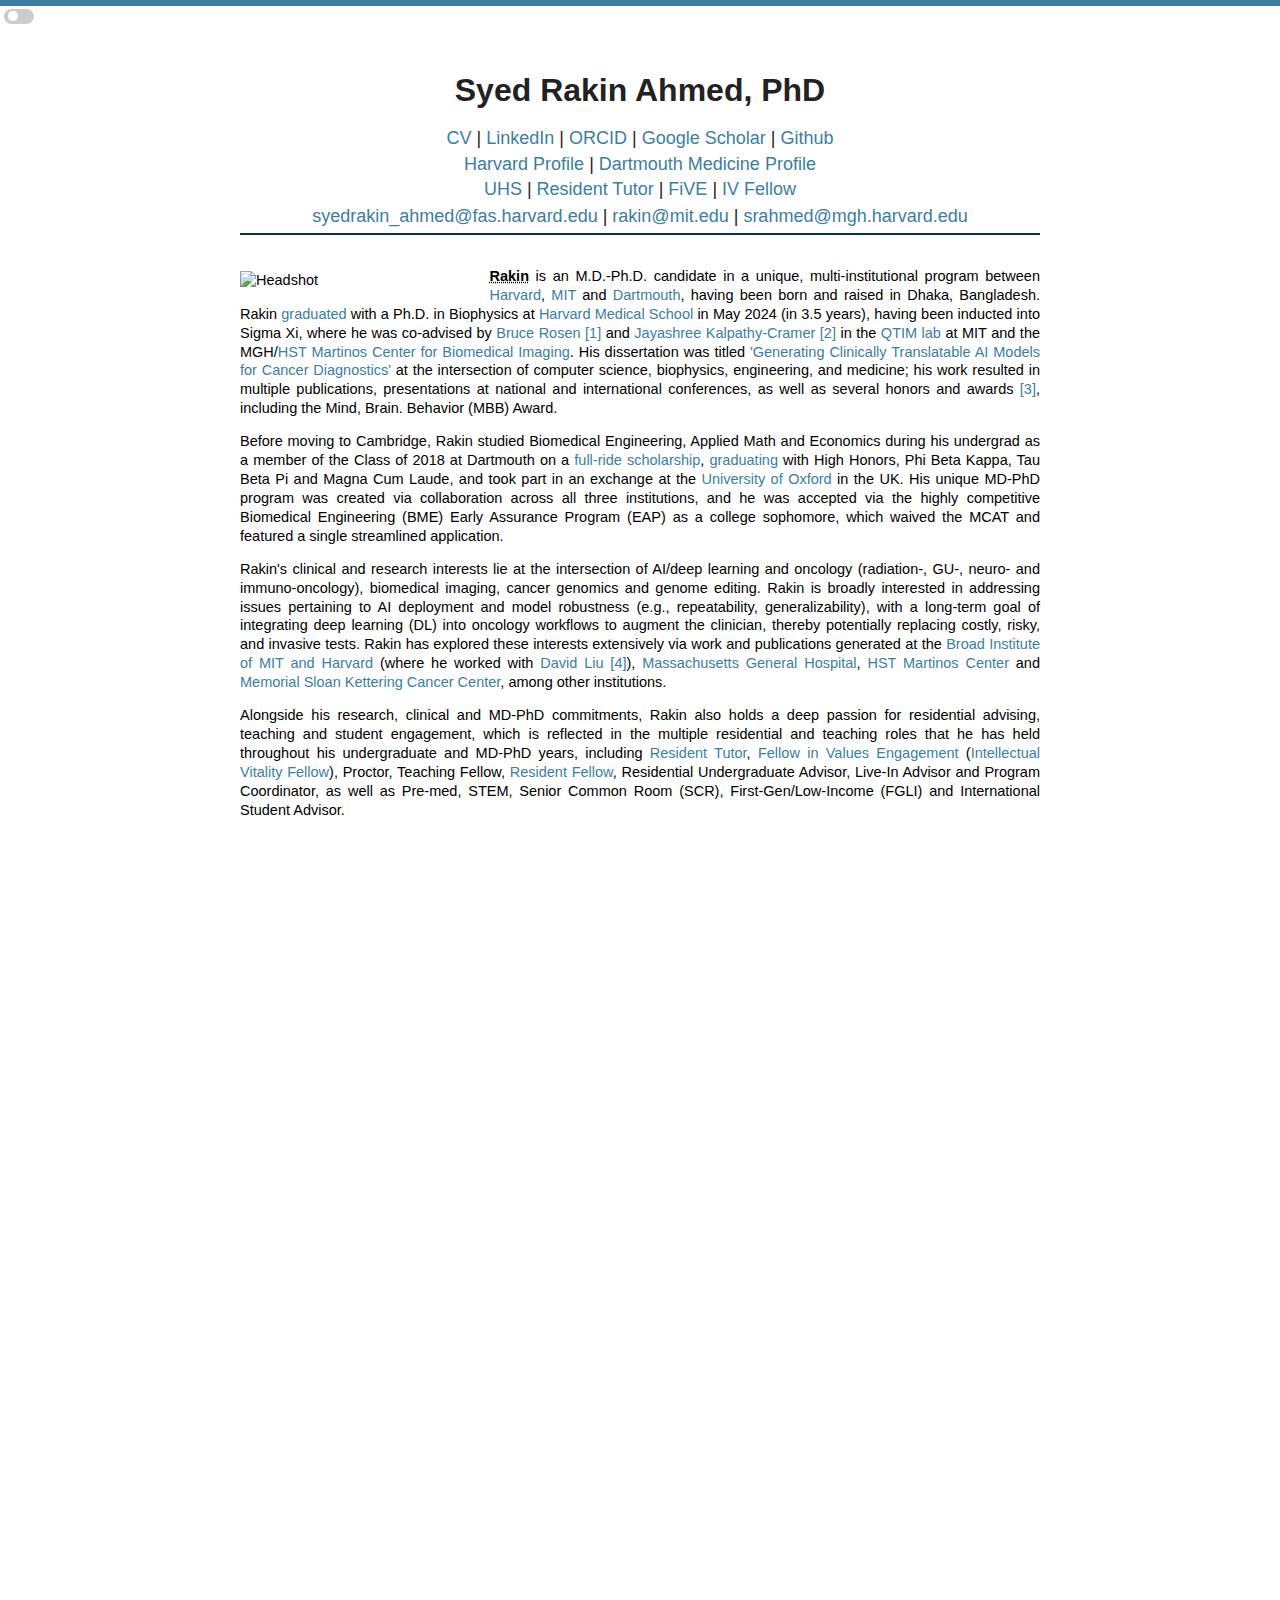
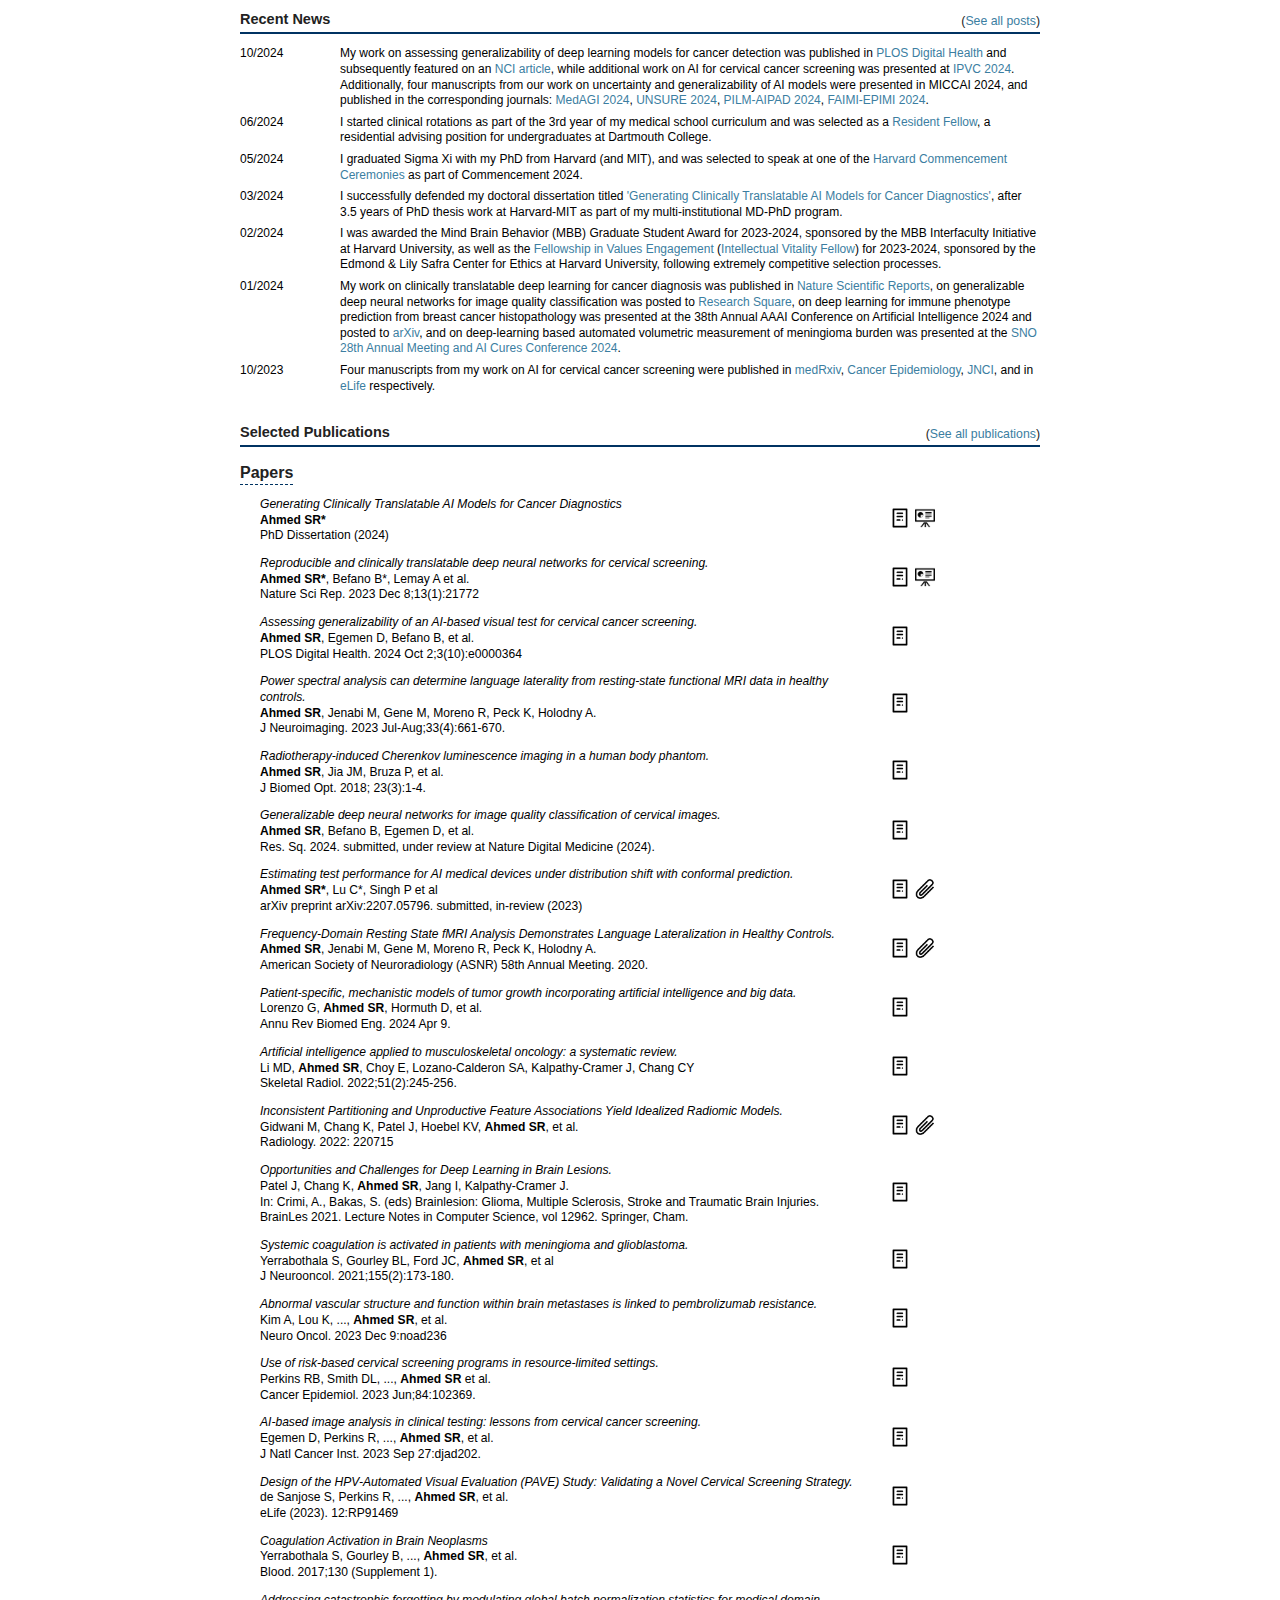
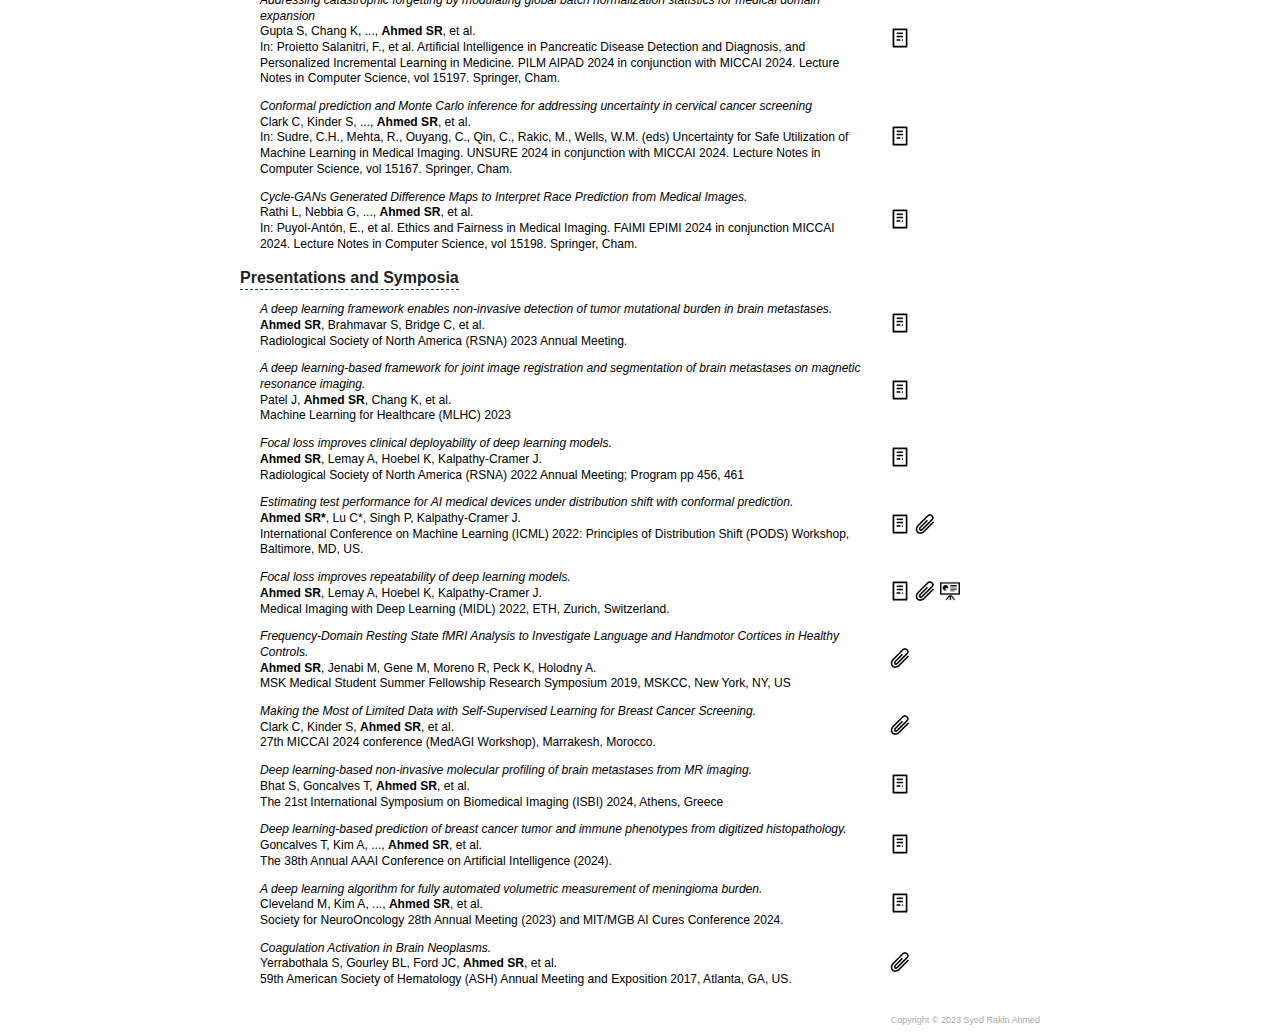
==== docs/index.html @ 21715278 "01-23-2025 update" ====
<!DOCTYPE html>
<html lang="en">
<head>
    <title>Syed Rakin Ahmed</title>
    <meta charset="UTF-8">
    <meta name="description" content="Syed Rakin Ahmed's academic website. Topics of interest include AI robustness, AI clinical translation, AI in oncology, Cancer Genomics and Radiogenomics, Genome Editing, Biomedical Imaging.">
    <meta name="author" content="Syed Rakin Ahmed">
    <meta name="viewport" content="width=device-width, initial-scale=1.0">
    <link rel="stylesheet" type="text/css" href="reset.css">
    <link rel="stylesheet" type="text/css" href="main.css">
    <link rel="stylesheet" type="text/css" href="light.css" id="theme-link">
    <link rel="shortcut icon" type="image/png" href="./images/favicon.png" />
    <script src="scroller.js"></script> 
    <script data-goatcounter="https://rknahmed0.goatcounter.com/count" async src="//gc.zgo.at/count.js"></script>
</head>

<body>
<header><div id="scroller"></div>
<label class="switch-mode">
    <input type="checkbox" id="mode">
    <span class="slider round"></span>
</label>
<script src="mode.js"></script>
</header>
<div class="content">
<div class="profile">
<div class="title">
<h1>Syed Rakin Ahmed, PhD</h1>
</div>
<div class="subtitle">
<h2>
<a href="https://drive.google.com/drive/folders/1w9nu-759kg7Z36_Tt8MhS7Q-BvcbK8E4?usp=sharing">CV</a> | <a href="https://www.linkedin.com/in/syed-rakin-ahmed/">LinkedIn</a> | <a href="https://orcid.org/0000-0002-1615-8633">ORCID</a> | <a href="https://scholar.google.com/citations?user=TFJXuZ4AAAAJ&hl=en&oi=ao">Google Scholar</a> | <a href="https://github.com/rknahmed0/">Github</a>
<p>
<a href="https://biophysics.fas.harvard.edu/people/syed-rakin-ahmed">Harvard Profile</a> | <a href="https://dartmed.dartmouth.edu/spring20/html/profiles_student_spotlight_ahmed/">Dartmouth Medicine Profile</a>
</p>
</p>
<a href="https://geiselmed.dartmouth.edu/uhs/about/scholars/#2022">UHS</a> | <a href="https://web.archive.org/web/20230330213653/https:/cabot.harvard.edu/people/syed-rakin-ahmed">Resident Tutor</a> | <a href="https://web.archive.org/web/20240506132322/https:/ethics.harvard.edu/people/syed-rakin-ahmed">FiVE</a> | <a href="https://web.archive.org/web/20240506134736/https:/intellectualvitality.college.harvard.edu/directory/syed-rakin-ahmed/">IV Fellow</a>
</p>
<p>
<a href="mailto:syedrakin_ahmed@fas.harvard.edu">syedrakin_ahmed@fas.harvard.edu</a> | <a href="mailto:rakin@mit.edu">rakin@mit.edu</a> | <a href="mailto:srahmed@mgh.harvard.edu">srahmed@mgh.harvard.edu</a>
</p>
<div class="hbar"></div>
</h2>
</div>
<img class="headshot" src="images/ahmed.jpg" alt="Headshot"/>
<p><abbr title="preferred name"><b>Rakin</b></abbr> is an M.D.-Ph.D. candidate in a unique, multi-institutional program between <a href="https://biophysics.fas.harvard.edu/people/syed-rakin-ahmed">Harvard</a>, <a href="mailto:rakin@mit.edu">MIT</a> and <a href="https://dartmed.dartmouth.edu/spring20/html/profiles_student_spotlight_ahmed/">Dartmouth</a>, having been born and raised in Dhaka, Bangladesh. Rakin <a href="https://photos.app.goo.gl/CJn4YuUP62z79kc9A">graduated</a> with a Ph.D. in Biophysics at <a href="https://hms.harvard.edu/">Harvard Medical School</a> in May 2024 (in 3.5 years), having been inducted into Sigma Xi, where he was co-advised by <a href="https://www.nmr.mgh.harvard.edu/user/5052">Bruce Rosen</a> <a href="https://scholar.google.com/citations?user=Phzsc18AAAAJ&hl=en">[1]</a> and <a href="https://www.martinos.org/investigator/jayashree-kalpathy-cramer/">Jayashree Kalpathy-Cramer</a> <a href="https://scholar.google.com/citations?user=8JTcfFMAAAAJ">[2]</a> in the <a href="https://qtim-lab.github.io/">QTIM lab</a> at MIT and the MGH/<a href="https://www.martinos.org/">HST Martinos Center for Biomedical Imaging</a>. His dissertation was titled <a href="https://dash.harvard.edu/handle/1/37378697">'Generating Clinically Translatable AI Models for Cancer Diagnostics'</a> at the intersection of computer science, biophysics, engineering, and medicine; his work resulted in multiple publications, presentations at national and international conferences, as well as several honors and awards <a href="https://rknahmed0.github.io/news.html">[3]</a>, including the Mind, Brain. Behavior (MBB) Award.</p><p>Before moving to Cambridge, Rakin studied Biomedical Engineering, Applied Math and Economics during his undergrad as a member of the Class of 2018 at Dartmouth on a <a href="https://home.dartmouth.edu/news/2022/01/dartmouth-adopts-need-blind-international-admissions">full-ride</a> <a href="https://youtu.be/VLV_LlrPOuI?t=290">scholarship</a>, <a href="https://youtu.be/3VV-LYKeQTQ?t=1387">graduating</a> with High Honors, Phi Beta Kappa, Tau Beta Pi and Magna Cum Laude, and took part in an exchange at the <a href="https://www.ox.ac.uk/">University of Oxford</a> in the UK. His unique MD-PhD program was created via collaboration across all three institutions, and he was accepted via the highly competitive Biomedical Engineering (BME) Early Assurance Program (EAP) as a college sophomore, which waived the MCAT and featured a single streamlined application.</p><p>Rakin's clinical and research interests lie at the intersection of AI/deep learning and oncology (radiation-, GU-, neuro- and immuno-oncology), biomedical imaging, cancer genomics and genome editing. Rakin is broadly interested in addressing issues pertaining to AI deployment and model robustness (e.g., repeatability, generalizability), with a long-term goal of integrating deep learning (DL) into oncology workflows to augment the clinician, thereby potentially replacing costly, risky, and invasive tests. Rakin has explored these interests extensively via work and publications generated at the <a href="https://www.broadinstitute.org/">Broad Institute of MIT and Harvard</a> (where he worked with <a href="https://www.liugroup.us/">David Liu</a> <a href="https://scholar.google.com/citations?user=nxb5xhMAAAAJ">[4]</a>), <a href="mailto:srahmed@mgh.harvard.edu">Massachusetts General Hospital</a>, <a href="https://www.martinos.org/">HST Martinos Center</a> and <a href="https://www.mskcc.org/">Memorial Sloan Kettering Cancer Center</a>, among other institutions.</p><p>Alongside his research, clinical and MD-PhD commitments, Rakin also holds a deep passion for residential advising, teaching and student engagement, which is reflected in the multiple residential and teaching roles that he has held throughout his undergraduate and MD-PhD years, including <a href="https://web.archive.org/web/20230330213653/https:/cabot.harvard.edu/people/syed-rakin-ahmed">Resident Tutor</a>, <a href="https://web.archive.org/web/20240506132322/https:/ethics.harvard.edu/people/syed-rakin-ahmed">Fellow in Values Engagement</a> (<a href="https://web.archive.org/web/20240506134736/https:/intellectualvitality.college.harvard.edu/directory/syed-rakin-ahmed/">Intellectual Vitality Fellow</a>), Proctor, Teaching Fellow, <a href="https://schoolhouse.dartmouth.edu/about">Resident Fellow</a>, Residential Undergraduate Advisor, Live-In Advisor and Program Coordinator, as well as Pre-med, STEM, Senior Common Room (SCR), First-Gen/Low-Income (FGLI) and International Student Advisor.</p><p>
<div class="videos">
<div class="video-row">
<div class="video"><iframe width="385" height="217" src="https://drive.google.com/file/d/1gUfnXREFha1onxQCOCd728FaRAqFklJY/preview" frameborder="0" allow="accelerometer; autoplay; encrypted-media; gyroscope; picture-in-picture" allowfullscreen></iframe></div>
<div class="video"><iframe width="385" height="217" src="https://drive.google.com/file/d/10HesprAQXGE-RgoiKGv3XppBXMJvxxn-/preview" frameborder="0" allow="accelerometer; autoplay; encrypted-media; gyroscope; picture-in-picture" allowfullscreen></iframe></div>
</div>
<div class="video-row">
<div class="video"><iframe width="385" height="217" src="https://drive.google.com/file/d/1qTySGLPS4J4h2cvjOJy-jbPa8D6xB6_Y/preview" frameborder="0" allow="accelerometer; autoplay; encrypted-media; gyroscope; picture-in-picture" allowfullscreen></iframe></div>
<div class="video"><iframe width="385" height="217" src="https://drive.google.com/file/d/1QBbY3yzuSKG9M6TwtodA5uXLCD2Vnruv/preview" frameborder="0" allow="accelerometer; autoplay; encrypted-media; gyroscope; picture-in-picture" allowfullscreen></iframe></div>
</div>
<div class="video-row">
<div class="video"><iframe width="385" height="217" src="https://drive.google.com/file/d/19PNrYMhCeQT3mbfoANbIlhCM4gKwokwZ/preview" frameborder="0" allow="accelerometer; autoplay; encrypted-media; gyroscope; picture-in-picture" allowfullscreen></iframe></div>
<div class="video"><iframe width="385" height="217" src="https://www.youtube.com/embed/VLV_LlrPOuI?start=290&end=515" frameborder="0" allow="accelerometer; autoplay; encrypted-media; gyroscope; picture-in-picture" allowfullscreen></iframe></div>
</div>
</div>
</p>
</div>
<div class="section">
<h1>Recent News <small style="font-weight: 300; float: right; padding-top: 0.23em">(<a href="./news.html">See all posts</a>)</small></h1>
<div class="hbar"></div>
<div id="news">
<div class="news-item">
<div class="news-left">10/2024</div>
<div class="news-right">My work on assessing generalizability of deep learning models for cancer detection was published in <a href="https://doi.org/10.1371/journal.pdig.0000364">PLOS Digital Health</a> and subsequently featured on an <a href="https://datascience.cancer.gov/news-events/news/nci-study-tests-performance-ai-based-cervical-cancer-screening">NCI article</a>, while additional work on AI for cervical cancer screening was presented at <a href="https://info.kenes.com/Flip/IPVC24_IPVC 2024 ABSTRACTS E-BOOK/">IPVC 2024</a>. Additionally, four manuscripts from our work on uncertainty and generalizability of AI models were presented in MICCAI 2024, and published in the corresponding journals: <a href="https://link.springer.com/book/10.1007/978-3-031-73471-7">MedAGI 2024</a>, <a href="https://doi.org/10.1007/978-3-031-73158-7_19">UNSURE 2024</a>, <a href="https://doi.org/10.1007/978-3-031-73483-0_6">PILM-AIPAD 2024</a>, <a href="https://doi.org/10.1007/978-3-031-72787-0_13">FAIMI-EPIMI 2024</a>.</div>
</div>
<div class="news-item">
<div class="news-left">06/2024</div>
<div class="news-right">I started clinical rotations as part of the 3rd year of my medical school curriculum and was selected as a <a href="https://schoolhouse.dartmouth.edu/about">Resident Fellow</a>, a residential advising position for undergraduates at Dartmouth College.</div>
</div>
<div class="news-item">
<div class="news-left">05/2024</div>
<div class="news-right">I graduated Sigma Xi with my PhD from Harvard (and MIT), and was selected to speak at one of the <a href="https://photos.app.goo.gl/CJn4YuUP62z79kc9A">Harvard Commencement Ceremonies</a> as part of Commencement 2024.</div>
</div>
<div class="news-item">
<div class="news-left">03/2024</div>
<div class="news-right">I successfully defended my doctoral dissertation titled <a href="https://dash.harvard.edu/handle/1/37378697">'Generating Clinically Translatable AI Models for Cancer Diagnostics'</a>, after 3.5 years of PhD thesis work at Harvard-MIT as part of my multi-institutional MD-PhD program.</div>
</div>
<div class="news-item">
<div class="news-left">02/2024</div>
<div class="news-right">I was awarded the Mind Brain Behavior (MBB) Graduate Student Award for 2023-2024, sponsored by the MBB Interfaculty Initiative at Harvard University, as well as the <a href="https://ethics.harvard.edu/people/syed-rakin-ahmed">Fellowship in Values Engagement</a> (<a href="https://intellectualvitality.college.harvard.edu/directory/syed-rakin-ahmed/">Intellectual Vitality Fellow</a>) for 2023-2024, sponsored by the Edmond & Lily Safra Center for Ethics at Harvard University, following extremely competitive selection processes.</div>
</div>
<div class="news-item">
<div class="news-left">01/2024</div>
<div class="news-right">My work on clinically translatable deep learning for cancer diagnosis was published in <a href="https://doi.org/10.1038/s41598-023-48721-1">Nature Scientific Reports</a>, on generalizable deep neural networks for image quality classification was posted to <a href="https://doi.org/10.21203/rs.3.rs-3845696/v1">Research Square</a>, on deep learning for immune phenotype prediction from breast cancer histopathology was presented at the 38th Annual AAAI Conference on Artificial Intelligence 2024 and posted to <a href="https://doi.org/10.48550/arXiv.2404.16397">arXiv</a>, and on deep-learning based automated volumetric measurement of meningioma burden was presented at the <a href="https://doi.org/10.1093/neuonc/noad179.0771">SNO 28th Annual Meeting and AI Cures Conference 2024</a>.</div>
</div>
<div class="news-item">
<div class="news-left">10/2023</div>
<div class="news-right">Four manuscripts from my work on AI for cervical cancer screening were published in <a href="https://doi.org/10.1101/2023.09.26.23295263">medRxiv</a>, <a href="https://doi.org/10.1016/j.canep.2023.102369">Cancer Epidemiology</a>, <a href="https://doi.org/10.1093/jnci/djad202">JNCI</a>, and in <a href="https://doi.org/10.1101/2023.08.30.23294826">eLife</a> respectively.</div>
</div>
</div>
</div>
<div class="section">
<h1>Selected Publications <small style="font-weight: 300; float: right; padding-top: 0.23em">(<a href="./pubs.html">See all publications</a>)</small></h1><div class="hbar"></div>
<div id="publications">
<h3 id="Paperspublications"><b>Papers</b></h3><div class="paper">
<div class="paper-flex">
<div class="paper-details">
<div class="paper-title">Generating Clinically Translatable AI Models for Cancer Diagnostics</div>
<div class="paper-authors"><b>Ahmed SR*</b></div>
<div class="paper-authors">PhD Dissertation (2024)</div>
</div>
<div class="paper-icons">
<a href="https://dash.harvard.edu/handle/1/37378697" alt="[PDF] "><img class="paper-icon" src="images/paper.png"/><img class="paper-icon-dark" src="images/paper-dark.png"/></a><a href="https://drive.google.com/file/d/19PNrYMhCeQT3mbfoANbIlhCM4gKwokwZ/view?usp=sharing" alt="[Slides] "><img class="paper-icon" src="images/slides.png"/><img class="paper-icon-dark" src="images/slides-dark.png"/></a></div>
</div>
</div>
<div class="paper">
<div class="paper-flex">
<div class="paper-details">
<div class="paper-title">Reproducible and clinically translatable deep neural networks for cervical screening.</div>
<div class="paper-authors"><b>Ahmed SR*</b>,
Befano B*,
Lemay A et al.</div>
<div class="paper-authors">Nature Sci Rep. 2023 Dec 8;13(1):21772</div>
</div>
<div class="paper-icons">
<a href="https://doi.org/10.1038/s41598-023-48721-1" alt="[PDF] "><img class="paper-icon" src="images/paper.png"/><img class="paper-icon-dark" src="images/paper-dark.png"/></a><a href="https://drive.google.com/drive/folders/123bS2llc5PDBogIeLOVMKr89NJ6mdm4M?usp=sharing" alt="[Slides] "><img class="paper-icon" src="images/slides.png"/><img class="paper-icon-dark" src="images/slides-dark.png"/></a></div>
</div>
</div>
<div class="paper">
<div class="paper-flex">
<div class="paper-details">
<div class="paper-title">Assessing generalizability of an AI-based visual test for cervical cancer screening.</div>
<div class="paper-authors"><b>Ahmed SR</b>,
Egemen D,
Befano B,
et al.</div>
<div class="paper-authors">PLOS Digital Health. 2024 Oct 2;3(10):e0000364</div>
</div>
<div class="paper-icons">
<a href="https://doi.org/10.1371/journal.pdig.0000364" alt="[PDF] "><img class="paper-icon" src="images/paper.png"/><img class="paper-icon-dark" src="images/paper-dark.png"/></a></div>
</div>
</div>
<div class="paper">
<div class="paper-flex">
<div class="paper-details">
<div class="paper-title">Power spectral analysis can determine language laterality from resting-state functional MRI data in healthy controls.</div>
<div class="paper-authors"><b>Ahmed SR</b>,
Jenabi M,
Gene M,
Moreno R,
Peck K,
Holodny A.</div>
<div class="paper-authors">J Neuroimaging. 2023 Jul-Aug;33(4):661-670.</div>
</div>
<div class="paper-icons">
<a href="https://doi.org/10.1111/jon.13105" alt="[PDF] "><img class="paper-icon" src="images/paper.png"/><img class="paper-icon-dark" src="images/paper-dark.png"/></a></div>
</div>
</div>
<div class="paper">
<div class="paper-flex">
<div class="paper-details">
<div class="paper-title">Radiotherapy-induced Cherenkov luminescence imaging in a human body phantom.</div>
<div class="paper-authors"><b>Ahmed SR</b>,
Jia JM,
Bruza P,
et al.</div>
<div class="paper-authors">J Biomed Opt. 2018; 23(3):1-4.</div>
</div>
<div class="paper-icons">
<a href="https://doi.org/10.1117/1.JBO.23.3.030504" alt="[PDF] "><img class="paper-icon" src="images/paper.png"/><img class="paper-icon-dark" src="images/paper-dark.png"/></a></div>
</div>
</div>
<div class="paper">
<div class="paper-flex">
<div class="paper-details">
<div class="paper-title">Generalizable deep neural networks for image quality classification of cervical images.</div>
<div class="paper-authors"><b>Ahmed SR</b>,
Befano B,
Egemen D,
et al.</div>
<div class="paper-authors">Res. Sq. 2024. submitted, under review at Nature Digital Medicine (2024).</div>
</div>
<div class="paper-icons">
<a href="https://doi.org/10.21203/rs.3.rs-3845696/v1" alt="[PDF] "><img class="paper-icon" src="images/paper.png"/><img class="paper-icon-dark" src="images/paper-dark.png"/></a></div>
</div>
</div>
<div class="paper">
<div class="paper-flex">
<div class="paper-details">
<div class="paper-title">Estimating test performance for AI medical devices under distribution shift with conformal prediction.</div>
<div class="paper-authors"><b>Ahmed SR*</b>,
Lu C*,
Singh P et al</div>
<div class="paper-authors">arXiv preprint arXiv:2207.05796. submitted, in-review (2023)</div>
</div>
<div class="paper-icons">
<a href="https://doi.org/10.48550/arXiv.2207.05796" alt="[PDF] "><img class="paper-icon" src="images/paper.png"/><img class="paper-icon-dark" src="images/paper-dark.png"/></a><a href="https://icml.cc/virtual/2022/workshop/13465#wse-detail-20538" alt="[Extra] "><img class="paper-icon" src="images/extra.png"/><img class="paper-icon-dark" src="images/extra-dark.png"/></a></div>
</div>
</div>
<div class="paper">
<div class="paper-flex">
<div class="paper-details">
<div class="paper-title">Frequency-Domain Resting State fMRI Analysis Demonstrates Language Lateralization in Healthy Controls.</div>
<div class="paper-authors"><b>Ahmed SR</b>,
Jenabi M,
Gene M,
Moreno R,
Peck K,
Holodny A.</div>
<div class="paper-authors">American Society of Neuroradiology (ASNR) 58th Annual Meeting. 2020.</div>
</div>
<div class="paper-icons">
<a href="https://doi.org/10.26226/morressier.5e5e70e235f8e2df5e55a492" alt="[PDF] "><img class="paper-icon" src="images/paper.png"/><img class="paper-icon-dark" src="images/paper-dark.png"/></a><a href="https://www.asnr.org/wp-content/uploads/2021/07/ASNR20-Proceedings.pdf" alt="[Extra] "><img class="paper-icon" src="images/extra.png"/><img class="paper-icon-dark" src="images/extra-dark.png"/></a></div>
</div>
</div>
<div class="paper">
<div class="paper-flex">
<div class="paper-details">
<div class="paper-title">Patient-specific, mechanistic models of tumor growth incorporating artificial intelligence and big data.</div>
<div class="paper-authors">Lorenzo G,
<b>Ahmed SR</b>,
Hormuth D,
et al.</div>
<div class="paper-authors">Annu Rev Biomed Eng. 2024 Apr 9.</div>
</div>
<div class="paper-icons">
<a href="https://doi.org/10.1146/annurev-bioeng-081623-025834" alt="[PDF] "><img class="paper-icon" src="images/paper.png"/><img class="paper-icon-dark" src="images/paper-dark.png"/></a></div>
</div>
</div>
<div class="paper">
<div class="paper-flex">
<div class="paper-details">
<div class="paper-title">Artificial intelligence applied to musculoskeletal oncology: a systematic review.</div>
<div class="paper-authors">Li MD,
<b>Ahmed SR</b>,
Choy E,
Lozano-Calderon SA,
Kalpathy-Cramer J,
Chang CY</div>
<div class="paper-authors">Skeletal Radiol. 2022;51(2):245-256.</div>
</div>
<div class="paper-icons">
<a href="https://doi.org/10.1007/s00256-021-03820-w" alt="[PDF] "><img class="paper-icon" src="images/paper.png"/><img class="paper-icon-dark" src="images/paper-dark.png"/></a></div>
</div>
</div>
<div class="paper">
<div class="paper-flex">
<div class="paper-details">
<div class="paper-title">Inconsistent Partitioning and Unproductive Feature Associations Yield Idealized Radiomic Models.</div>
<div class="paper-authors">Gidwani M,
Chang K,
Patel J,
Hoebel KV,
<b>Ahmed SR</b>,
et al.</div>
<div class="paper-authors">Radiology. 2022: 220715</div>
</div>
<div class="paper-icons">
<a href="https://doi.org/10.1148/radiol.220715" alt="[PDF] "><img class="paper-icon" src="images/paper.png"/><img class="paper-icon-dark" src="images/paper-dark.png"/></a><a href="https://pubs.rsna.org/doi/10.1148/radiol.223007" alt="[Extra] "><img class="paper-icon" src="images/extra.png"/><img class="paper-icon-dark" src="images/extra-dark.png"/></a></div>
</div>
</div>
<div class="paper">
<div class="paper-flex">
<div class="paper-details">
<div class="paper-title">Opportunities and Challenges for Deep Learning in Brain Lesions.</div>
<div class="paper-authors">Patel J,
Chang K,
<b>Ahmed SR</b>,
Jang I,
Kalpathy-Cramer J. </div>
<div class="paper-authors">In: Crimi, A., Bakas, S. (eds) Brainlesion: Glioma, Multiple Sclerosis, Stroke and Traumatic Brain Injuries. BrainLes 2021. Lecture Notes in Computer Science, vol 12962. Springer, Cham.</div>
</div>
<div class="paper-icons">
<a href="https://doi.org/10.1007/978-3-031-08999-2_2" alt="[PDF] "><img class="paper-icon" src="images/paper.png"/><img class="paper-icon-dark" src="images/paper-dark.png"/></a></div>
</div>
</div>
<div class="paper">
<div class="paper-flex">
<div class="paper-details">
<div class="paper-title">Systemic coagulation is activated in patients with meningioma and glioblastoma.</div>
<div class="paper-authors">Yerrabothala S,
Gourley BL,
Ford JC,
<b>Ahmed SR</b>,
et al</div>
<div class="paper-authors">J Neurooncol. 2021;155(2):173-180.</div>
</div>
<div class="paper-icons">
<a href="https://doi.org/10.1007/s11060-021-03865-w" alt="[PDF] "><img class="paper-icon" src="images/paper.png"/><img class="paper-icon-dark" src="images/paper-dark.png"/></a></div>
</div>
</div>
<div class="paper">
<div class="paper-flex">
<div class="paper-details">
<div class="paper-title">Abnormal vascular structure and function within brain metastases is linked to pembrolizumab resistance.</div>
<div class="paper-authors">Kim A,
Lou K,
...,
<b>Ahmed SR</b>,
et al.</div>
<div class="paper-authors">Neuro Oncol. 2023 Dec 9:noad236</div>
</div>
<div class="paper-icons">
<a href="https://doi.org/10.1093/neuonc/noad236" alt="[PDF] "><img class="paper-icon" src="images/paper.png"/><img class="paper-icon-dark" src="images/paper-dark.png"/></a></div>
</div>
</div>
<div class="paper">
<div class="paper-flex">
<div class="paper-details">
<div class="paper-title">Use of risk-based cervical screening programs in resource-limited settings.</div>
<div class="paper-authors">Perkins RB,
Smith DL,
...,
<b>Ahmed SR</b> et al.</div>
<div class="paper-authors">Cancer Epidemiol. 2023 Jun;84:102369.</div>
</div>
<div class="paper-icons">
<a href="https://doi.org/10.1016/j.canep.2023.102369" alt="[PDF] "><img class="paper-icon" src="images/paper.png"/><img class="paper-icon-dark" src="images/paper-dark.png"/></a></div>
</div>
</div>
<div class="paper">
<div class="paper-flex">
<div class="paper-details">
<div class="paper-title">AI-based image analysis in clinical testing: lessons from cervical cancer screening.</div>
<div class="paper-authors">Egemen D,
Perkins R,
...,
<b>Ahmed SR</b>,
et al.</div>
<div class="paper-authors">J Natl Cancer Inst. 2023 Sep 27:djad202.</div>
</div>
<div class="paper-icons">
<a href="https://doi.org/10.1093/jnci/djad202" alt="[PDF] "><img class="paper-icon" src="images/paper.png"/><img class="paper-icon-dark" src="images/paper-dark.png"/></a></div>
</div>
</div>
<div class="paper">
<div class="paper-flex">
<div class="paper-details">
<div class="paper-title">Design of the HPV-Automated Visual Evaluation (PAVE) Study: Validating a Novel Cervical Screening Strategy.</div>
<div class="paper-authors">de Sanjose S,
Perkins R,
...,
<b>Ahmed SR</b>,
et al.</div>
<div class="paper-authors">eLife (2023). 12:RP91469</div>
</div>
<div class="paper-icons">
<a href="https://doi.org/10.7554/eLife.91469.2" alt="[PDF] "><img class="paper-icon" src="images/paper.png"/><img class="paper-icon-dark" src="images/paper-dark.png"/></a></div>
</div>
</div>
<div class="paper">
<div class="paper-flex">
<div class="paper-details">
<div class="paper-title">Coagulation Activation in Brain Neoplasms</div>
<div class="paper-authors">Yerrabothala S,
Gourley B,
...,
<b>Ahmed SR</b>,
et al.</div>
<div class="paper-authors">Blood. 2017;130 (Supplement 1).</div>
</div>
<div class="paper-icons">
<a href="http://www.bloodjournal.org/content/130/Suppl_1/3704" alt="[PDF] "><img class="paper-icon" src="images/paper.png"/><img class="paper-icon-dark" src="images/paper-dark.png"/></a></div>
</div>
</div>
<div class="paper">
<div class="paper-flex">
<div class="paper-details">
<div class="paper-title">Addressing catastrophic forgetting by modulating global batch normalization statistics for medical domain expansion</div>
<div class="paper-authors">Gupta S,
Chang K,
 ...,
<b>Ahmed SR</b>,
et al.</div>
<div class="paper-authors">In: Proietto Salanitri, F., et al. Artificial Intelligence in Pancreatic Disease Detection and Diagnosis, and Personalized Incremental Learning in Medicine. PILM AIPAD 2024 in conjunction with MICCAI 2024. Lecture Notes in Computer Science, vol 15197. Springer, Cham.</div>
</div>
<div class="paper-icons">
<a href="https://doi.org/10.1007/978-3-031-73483-0_6" alt="[PDF] "><img class="paper-icon" src="images/paper.png"/><img class="paper-icon-dark" src="images/paper-dark.png"/></a></div>
</div>
</div>
<div class="paper">
<div class="paper-flex">
<div class="paper-details">
<div class="paper-title">Conformal prediction and Monte Carlo inference for addressing uncertainty in cervical cancer screening</div>
<div class="paper-authors">Clark C,
Kinder S,
...,
<b>Ahmed SR</b>,
et al.</div>
<div class="paper-authors">In: Sudre, C.H., Mehta, R., Ouyang, C., Qin, C., Rakic, M., Wells, W.M. (eds) Uncertainty for Safe Utilization of Machine Learning in Medical Imaging. UNSURE 2024 in conjunction with MICCAI 2024. Lecture Notes in Computer Science, vol 15167. Springer, Cham.</div>
</div>
<div class="paper-icons">
<a href="https://doi.org/10.1007/978-3-031-73158-7_19" alt="[PDF] "><img class="paper-icon" src="images/paper.png"/><img class="paper-icon-dark" src="images/paper-dark.png"/></a></div>
</div>
</div>
<div class="paper">
<div class="paper-flex">
<div class="paper-details">
<div class="paper-title">Cycle-GANs Generated Difference Maps to Interpret Race Prediction from Medical Images.</div>
<div class="paper-authors">Rathi L,
Nebbia G,
...,
<b>Ahmed SR</b>,
et al.</div>
<div class="paper-authors">In: Puyol-Antón, E., et al. Ethics and Fairness in Medical Imaging. FAIMI EPIMI 2024 in conjunction MICCAI 2024. Lecture Notes in Computer Science, vol 15198. Springer, Cham.</div>
</div>
<div class="paper-icons">
<a href="https://doi.org/10.1007/978-3-031-72787-0_13" alt="[PDF] "><img class="paper-icon" src="images/paper.png"/><img class="paper-icon-dark" src="images/paper-dark.png"/></a></div>
</div>
</div>
<h3 id="Presentations and Symposiapublications"><b>Presentations and Symposia</b></h3><div class="paper">
<div class="paper-flex">
<div class="paper-details">
<div class="paper-title">A deep learning framework enables non-invasive detection of tumor mutational burden in brain metastases.</div>
<div class="paper-authors"><b>Ahmed SR</b>,
Brahmavar S,
Bridge C,
et al.</div>
<div class="paper-authors">Radiological Society of North America (RSNA) 2023 Annual Meeting.</div>
</div>
<div class="paper-icons">
<a href="https://www.abstractsonline.com/notify/NotifySummary.asp?Action=Iconfirmmyparticipationformyassignedpresentationdateandtime.&MKey=93970717-0e8b-4356-b8e4-056bd6922424&CKey=%7b155038BF-3939-4B1F-B755-C84A94A65898%7d&NKey=4D68C4D2-A36E-4C86-BF42-7343DABEC12D&strFrom=NotifyIntoPost" alt="[PDF] "><img class="paper-icon" src="images/paper.png"/><img class="paper-icon-dark" src="images/paper-dark.png"/></a></div>
</div>
</div>
<div class="paper">
<div class="paper-flex">
<div class="paper-details">
<div class="paper-title">A deep learning-based framework for joint image registration and segmentation of brain metastases on magnetic resonance imaging.</div>
<div class="paper-authors">Patel J,
<b>Ahmed SR</b>,
Chang K,
et al.</div>
<div class="paper-authors">Machine Learning for Healthcare (MLHC) 2023</div>
</div>
<div class="paper-icons">
<a href="https://www.mlforhc.org/2023-accepted-papers#:~:text=Imaging%0AJay%20Patel%2C-,Syed%20Rakin%20Ahmed,-%2C%20Ken%20Chang%2C%20Praveer" alt="[PDF] "><img class="paper-icon" src="images/paper.png"/><img class="paper-icon-dark" src="images/paper-dark.png"/></a></div>
</div>
</div>
<div class="paper">
<div class="paper-flex">
<div class="paper-details">
<div class="paper-title">Focal loss improves clinical deployability of deep learning models.</div>
<div class="paper-authors"><b>Ahmed SR</b>,
Lemay A,
Hoebel K,
Kalpathy-Cramer J.</div>
<div class="paper-authors">Radiological Society of North America (RSNA) 2022 Annual Meeting; Program pp 456, 461</div>
</div>
<div class="paper-icons">
<a href="https://www.rsna.org/-/media/Files/RSNA/Annual-meeting/Future-and-past-meetings/RSNA2022_Meeting_Program.ashx" alt="[PDF] "><img class="paper-icon" src="images/paper.png"/><img class="paper-icon-dark" src="images/paper-dark.png"/></a></div>
</div>
</div>
<div class="paper">
<div class="paper-flex">
<div class="paper-details">
<div class="paper-title">Estimating test performance for AI medical devices under distribution shift with conformal prediction.</div>
<div class="paper-authors"><b>Ahmed SR*</b>,
Lu C*,
Singh P,
Kalpathy-Cramer J.</div>
<div class="paper-authors">International Conference on Machine Learning (ICML) 2022: Principles of Distribution Shift (PODS) Workshop, Baltimore, MD, US.</div>
</div>
<div class="paper-icons">
<a href="https://arxiv.org/abs/2207.05796" alt="[PDF] "><img class="paper-icon" src="images/paper.png"/><img class="paper-icon-dark" src="images/paper-dark.png"/></a><a href="https://icml.cc/Conferences/2022/ScheduleMultitrack?event=20538" alt="[Extra] "><img class="paper-icon" src="images/extra.png"/><img class="paper-icon-dark" src="images/extra-dark.png"/></a></div>
</div>
</div>
<div class="paper">
<div class="paper-flex">
<div class="paper-details">
<div class="paper-title">Focal loss improves repeatability of deep learning models.</div>
<div class="paper-authors"><b>Ahmed SR</b>,
Lemay A,
Hoebel K,
Kalpathy-Cramer J.</div>
<div class="paper-authors">Medical Imaging with Deep Learning (MIDL) 2022, ETH, Zurich, Switzerland.</div>
</div>
<div class="paper-icons">
<a href="https://openreview.net/pdf?id=7Cov6FwmOP1" alt="[PDF] "><img class="paper-icon" src="images/paper.png"/><img class="paper-icon-dark" src="images/paper-dark.png"/></a><a href="https://openreview.net/forum?id=7Cov6FwmOP1" alt="[Extra] "><img class="paper-icon" src="images/extra.png"/><img class="paper-icon-dark" src="images/extra-dark.png"/></a><a href="https://2022.midl.io/papers/f_s_6" alt="[Slides] "><img class="paper-icon" src="images/slides.png"/><img class="paper-icon-dark" src="images/slides-dark.png"/></a></div>
</div>
</div>
<div class="paper">
<div class="paper-flex">
<div class="paper-details">
<div class="paper-title">Frequency-Domain Resting State fMRI Analysis to Investigate Language and Handmotor Cortices in Healthy Controls.</div>
<div class="paper-authors"><b>Ahmed SR</b>,
Jenabi M,
Gene M,
Moreno R,
Peck K,
Holodny A.</div>
<div class="paper-authors">MSK Medical Student Summer Fellowship Research Symposium 2019, MSKCC, New York, NY, US</div>
</div>
<div class="paper-icons">
<a href="https://drive.google.com/file/d/1AUpWrKvJLYdN2XpYVgNZ_bmu2VnboYlG/view?usp=sharing" alt="[Extra] "><img class="paper-icon" src="images/extra.png"/><img class="paper-icon-dark" src="images/extra-dark.png"/></a></div>
</div>
</div>
<div class="paper">
<div class="paper-flex">
<div class="paper-details">
<div class="paper-title">Making the Most of Limited Data with Self-Supervised Learning for Breast Cancer Screening.</div>
<div class="paper-authors">Clark C,
Kinder S,
<b>Ahmed SR</b>,
et al.</div>
<div class="paper-authors">27th MICCAI 2024 conference (MedAGI Workshop), Marrakesh, Morocco.</div>
</div>
<div class="paper-icons">
<a href="https://link.springer.com/book/10.1007/978-3-031-73471-7" alt="[Extra] "><img class="paper-icon" src="images/extra.png"/><img class="paper-icon-dark" src="images/extra-dark.png"/></a></div>
</div>
</div>
<div class="paper">
<div class="paper-flex">
<div class="paper-details">
<div class="paper-title">Deep learning-based non-invasive molecular profiling of brain metastases from MR imaging.</div>
<div class="paper-authors">Bhat S,
Goncalves T,
<b>Ahmed SR</b>,
et al.</div>
<div class="paper-authors">The 21st International Symposium on Biomedical Imaging (ISBI) 2024, Athens, Greece</div>
</div>
<div class="paper-icons">
<a href="https://doi.org/10.1109/ISBI56570.2024" alt="[PDF] "><img class="paper-icon" src="images/paper.png"/><img class="paper-icon-dark" src="images/paper-dark.png"/></a></div>
</div>
</div>
<div class="paper">
<div class="paper-flex">
<div class="paper-details">
<div class="paper-title">Deep learning-based prediction of breast cancer tumor and immune phenotypes from digitized histopathology.</div>
<div class="paper-authors">Goncalves T,
Kim A,
...,
<b>Ahmed SR</b>,
et al.</div>
<div class="paper-authors">The 38th Annual AAAI Conference on Artificial Intelligence (2024).</div>
</div>
<div class="paper-icons">
<a href="https://doi.org/10.48550/arXiv.2404.16397" alt="[PDF] "><img class="paper-icon" src="images/paper.png"/><img class="paper-icon-dark" src="images/paper-dark.png"/></a></div>
</div>
</div>
<div class="paper">
<div class="paper-flex">
<div class="paper-details">
<div class="paper-title">A deep learning algorithm for fully automated volumetric measurement of meningioma burden.</div>
<div class="paper-authors">Cleveland M,
Kim A,
...,
<b>Ahmed SR</b>,
et al.</div>
<div class="paper-authors">Society for NeuroOncology 28th Annual Meeting (2023) and MIT/MGB AI Cures Conference 2024.</div>
</div>
<div class="paper-icons">
<a href="https://doi.org/10.1093/neuonc/noad179.0771" alt="[PDF] "><img class="paper-icon" src="images/paper.png"/><img class="paper-icon-dark" src="images/paper-dark.png"/></a></div>
</div>
</div>
<div class="paper">
<div class="paper-flex">
<div class="paper-details">
<div class="paper-title">Coagulation Activation in Brain Neoplasms.</div>
<div class="paper-authors">Yerrabothala S,
Gourley BL,
Ford JC,
<b>Ahmed SR</b>,
et al.</div>
<div class="paper-authors">59th American Society of Hematology (ASH) Annual Meeting and Exposition 2017, Atlanta, GA, US.</div>
</div>
<div class="paper-icons">
<a href="https://drive.google.com/file/d/1MEWQldyCqIUeSQDIduU8N-arhfqFtepA/view?usp=sharing" alt="[Extra] "><img class="paper-icon" src="images/extra.png"/><img class="paper-icon-dark" src="images/extra-dark.png"/></a></div>
</div>
</div>
</div>
</div>
</div>

<footer>
<p>Copyright &copy; 2023 Syed Rakin Ahmed</p>
</footer>
</body>
</html>
---- docs/main.css ----
@charset "UTF-8";

body {
    font: 14.5px/1.5 Helvetica, Arial, sans-serif;
    line-height: 1.3;
    min-height: 100vh;
    text-size-adjust: none;
    -webkit-text-size-adjust: none;
    -moz-text-size-adjust: none;
    -ms-text-size-adjust: none;
}

.content {
    min-height: calc(100vh - 4em);
    margin-left: auto;
    margin-right: auto;
    max-width: 800px;
    width: 90%;
}

header {
    margin-left: auto;
    margin-right: auto;
    position: sticky;
    top: 0;
    height: 0.4em;
}

#scroller {
    height: 0.4em;
    width: 0%;
    position: absolute;
    left: 0;
}

footer {
    margin-left: auto;
    margin-right: auto;
    max-width: 800px;
    width: 90%;
    font-size: xx-small;
    text-align: right;
    padding-top: 2em;
    padding-bottom: 1em;
    color: #AAAAAA;
}

footer a {
    color: #AAAAAA;
    font-weight: 700;
}

h1,
h2,
h3 {
    font-weight: 700;
    font-family: "Helvetica Neue", Helvetica, Arial, sans-serif;
    font-size: larger;
}

h1 {
    padding-top: 2em;
}

h3 {
    font-weight: 500;
    font-size: medium;
    display: inline-block;
    padding-top: 1em;
}

p {
    padding-top: 1em;
}

small {
    font-size: 85%;
}

a {
    text-decoration: none;
}

b {
    font-weight: 900;
}

.title h1 {
    font-weight:900;;
    font-size: xx-large;
    text-align: center;
    margin-bottom: 0.5em;
}

.subtitle h2 {
    font-weight:400;;
    font-size: large;
    text-align: center;
    margin-bottom: 1em;
}

.subtitle p {
    padding-top: 0.1em;
}

.hbar {
    margin-left: auto;
    margin-right: auto;
    border-bottom: solid;
    border-bottom-width: 2px;
    padding-top: 0.25em;
}

.section {
    font-size: smaller;
}

/* SRA added 06-25-2024 */
/* Start Videos */

/* .video {
    display: grid;
    grid-template-columns:  repeat(2, 1fr);
    grid-template-rows: repeat(2, auto);
    gap: 10px;
    max-width: 800px;
    width: 100%;
}

.video iframe {
    width: 100%;
    height: 200px;
}

.video .full-width {
    grid-column: span 2;
} */

/* End Videos */

/* SRA added 06-25-2024 */
/* Start Videos */
.videos {
    display: flex;
    flex-direction: column;
    align-items: center;
}

.video-row {
    display: flex;
    justify-content: space-between;
    width: 100%;
    margin-bottom: 1em;
}

.video-row.center {
    justify-content: center;
}

.video {
    width: 48%;
    margin: 0.5%;
}

/* End Videos */

/* SRA added 01-31-2025 */
/* Start Videos */
/* .videos {
    display: flex;
    flex-wrap: wrap;
    justify-content: space-around;
}

.video-row {
    display: flex;
    flex-wrap: wrap;
    justify-content: space-around;
    width: 100%;
}

.video {
    flex: 1 1 45%; 
    margin: 10px;
    box-sizing: border-box;
}

@media (max-width: 600px) {
    .video {
        flex: 1 1 100%; 
    }
} */

/* End Videos */

/* Start Profile */
.headshot {
    padding-top: 1.25em;
    padding-right: 1em;
    padding-bottom: 0em;
    width: 36%;
    max-width: 235px;
    float: left;
}

.profile {
    margin: 0em 0em 0em 0em;
    text-align: justify;
}

/* End Profile */

/* Start News and Pubs */
.paper {
    padding-top: 1em;
}

.paper-flex {
    display: flex;
}

#news {
    padding-top: 0.5em;
}

.news-item {
    font-size: 12px;
    display: flex;
    padding-top: 0.5em;
}

.paper-conference, .news-left {
    float: left;
    width: 10%;
    text-decoration: none;
}

.paper-conference {
    align-items: center;
}

.news-right {
    float: center;
    padding-left: 20px;
    width: calc(90% - 20px);
}

.paper-details {
    float: center;
    padding-left: 20px;
    padding-right: 20px;
    width: calc(90% - (75px + 20px + 20px));
}

.paper-icons {
    float: right;
    width: 100px;
    align-items: center;
    display: flex;
}

.paper-icon, .paper-icon-dark {
    width: 20px;
    padding-left: 5px;
}

.paper-title {
    font-style: italic;
}

/* End News and Pubs */

/* Extra stuff for pubs */
.paper-flex:before,
.paper-flex:after,
.paper-flex:after {
  clear: both;
}

.smallscreen {
    display: none;
}
.bigscreen {
    display: revert;
}

/* Special Stuff For Small Screens */
@media screen and (max-width: 815px) {
    .bigscreen {
        display: none;
    }
    .smallscreen {
        display: revert;
    }

    .paper {
        display: list-item;
        list-style-type: circle;
        margin-left: 1em;
        width: calc(100% - 1em);
    }

    .paper-icon, .paper-icon-dark {
        display: None;
    }
    
    .paper-flex {
        flex-flow: wrap;
    }

    .paper-conference {
        float: none;
        width: fit-content;
        padding-right: 0.5em;
        font-size: smaller;
    }

    .paper-details {
        float: none;
        width: 100%;
        padding: 0px;
    }

    .paper-icons {
        font-size: smaller;
        float: none;
        width: fit-content;
        display: unset;
    }

    .paper-conference { order: 1; }
    .paper-icons { order: 2;  }
    .paper-details { order: 3; }
    
    a:after {
        content: attr(alt);
    }

    .slider { 
        opacity: 0;
        width: 0;
        height: 0;
    }
}

/* Mode switch */
input { 
    opacity: 0;
    width: 0;
    height: 0;
}

.slider {
    position: absolute;
    top: 0.6em;
    left: 4px;
    background-color: #ccc;
    -webkit-transition: .4s;
    transition: .4s;
    width: 30px;
    height: 15px;
}

.slider:before {
    position: absolute;
    content: "";
    height: 10px;
    width: 10px;
    left: 4px;
    bottom: 3px;
    background-color: white;
    -webkit-transition: .4s;
    transition: .4s;
}

input:checked + .slider {
    background-color: dimgray;
}

input:focus + .slider {
    box-shadow: 0 0 1px dimgray;
}

input:checked + .slider:before {
    -webkit-transform: translateX(12px);
    -ms-transform: translateX(12px);
    transform: translateX(12px);
}

/* Rounded sliders */
.slider.round {
    border-radius: 15px;
}

.slider.round:before {
    border-radius: 50%;
}
---- docs/light.css ----
header {
    background-color: #3B7EA1;
}

#scroller {
    background-color: #00A598;
}

body {
    background-color: #ffffff;
    color: black;
}

.paper-icon-dark {
    display: None;
}

h1,
h2,
h3 {
    color: #222;
}

a {
    color: #3B7EA1;
}

a:hover {
    color: #00A598;
}

.hbar {
    color: #003362;
}

h3 {
    border-bottom: 1px #003362 dashed;
}
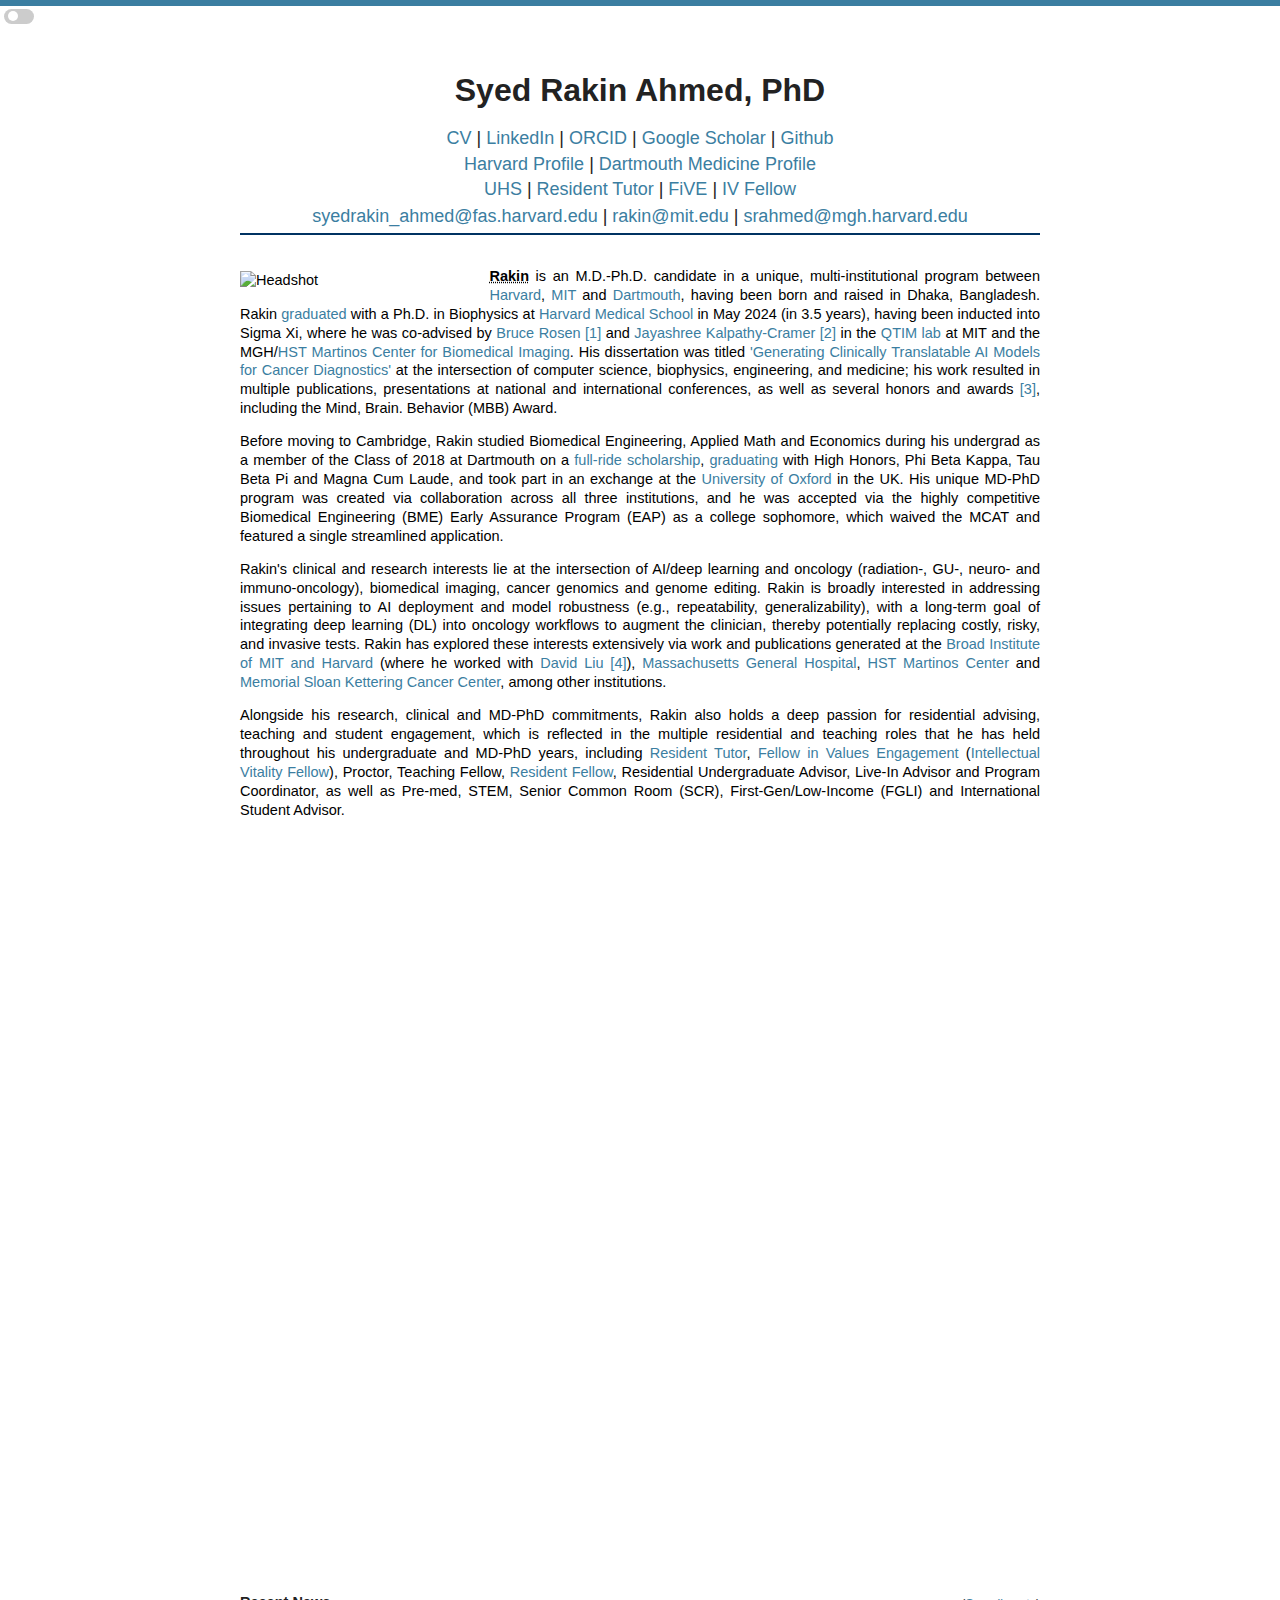
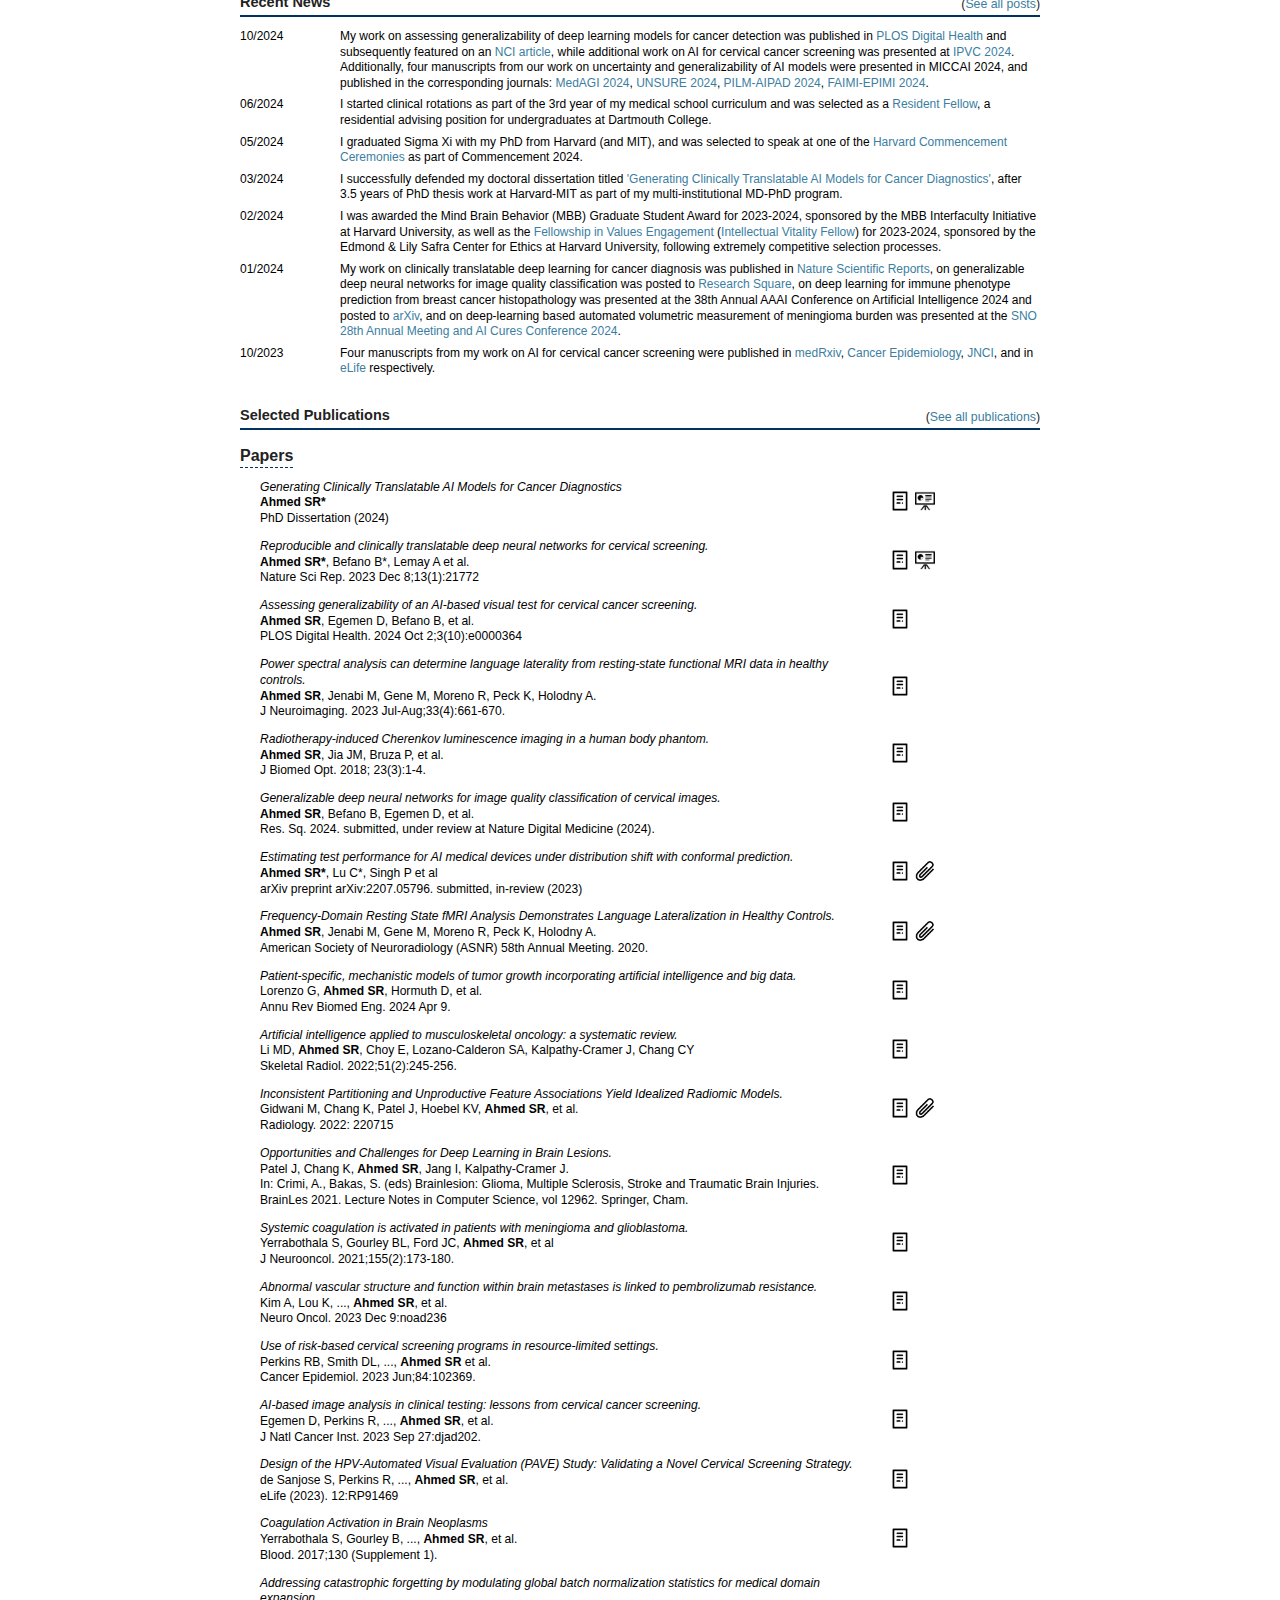
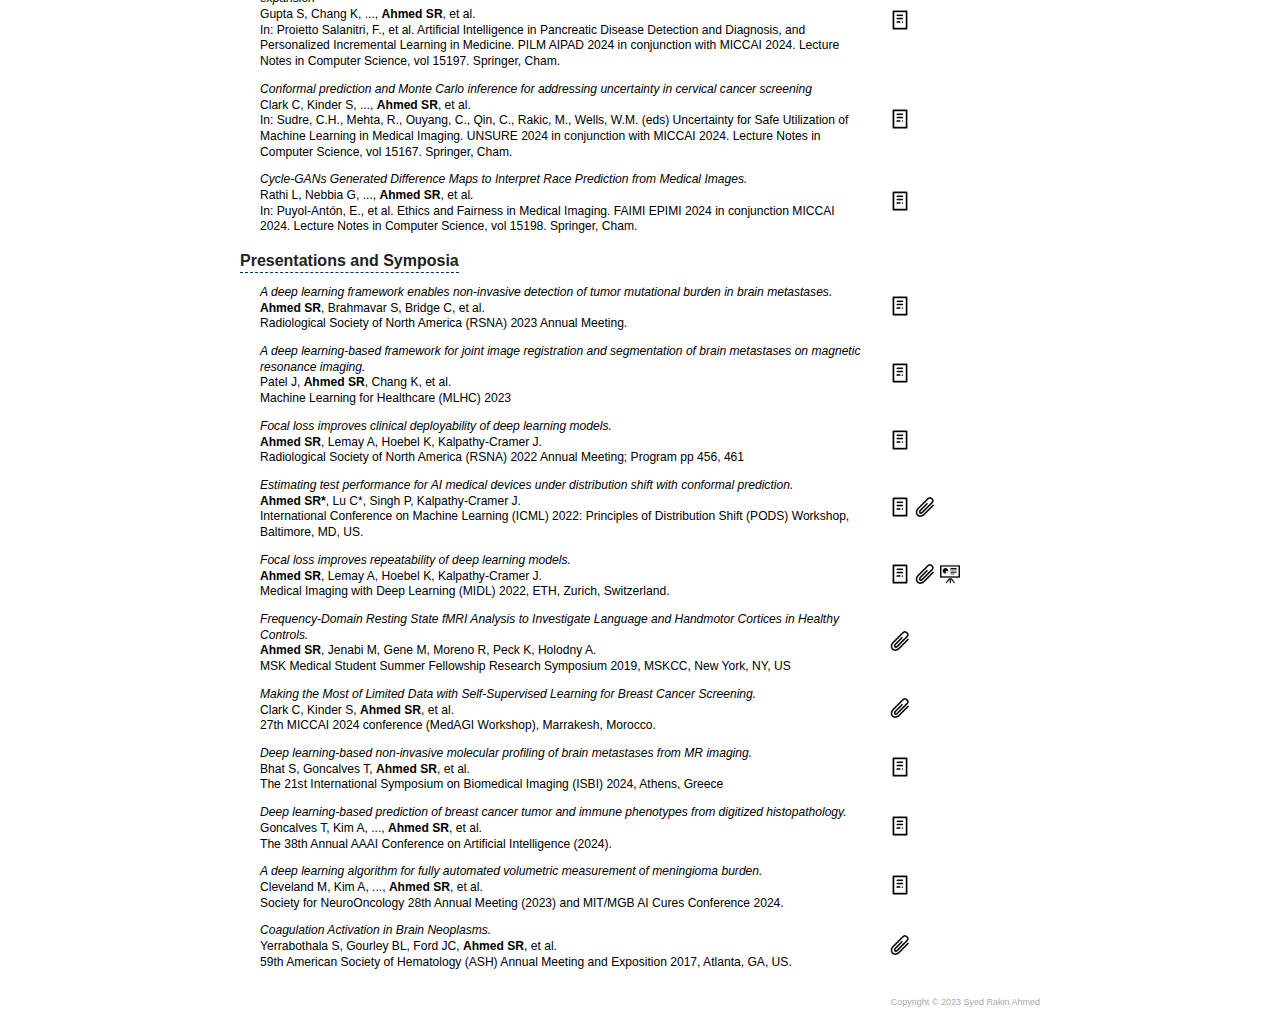
==== commit 85b15785: "01-23-2025 videos corrected" ====
--- a/docs/index.html
+++ b/docs/index.html
@@ -45,18 +45,12 @@
 <img class="headshot" src="images/ahmed.jpg" alt="Headshot"/>
 <p><abbr title="preferred name"><b>Rakin</b></abbr> is an M.D.-Ph.D. candidate in a unique, multi-institutional program between <a href="https://biophysics.fas.harvard.edu/people/syed-rakin-ahmed">Harvard</a>, <a href="mailto:rakin@mit.edu">MIT</a> and <a href="https://dartmed.dartmouth.edu/spring20/html/profiles_student_spotlight_ahmed/">Dartmouth</a>, having been born and raised in Dhaka, Bangladesh. Rakin <a href="https://photos.app.goo.gl/CJn4YuUP62z79kc9A">graduated</a> with a Ph.D. in Biophysics at <a href="https://hms.harvard.edu/">Harvard Medical School</a> in May 2024 (in 3.5 years), having been inducted into Sigma Xi, where he was co-advised by <a href="https://www.nmr.mgh.harvard.edu/user/5052">Bruce Rosen</a> <a href="https://scholar.google.com/citations?user=Phzsc18AAAAJ&hl=en">[1]</a> and <a href="https://www.martinos.org/investigator/jayashree-kalpathy-cramer/">Jayashree Kalpathy-Cramer</a> <a href="https://scholar.google.com/citations?user=8JTcfFMAAAAJ">[2]</a> in the <a href="https://qtim-lab.github.io/">QTIM lab</a> at MIT and the MGH/<a href="https://www.martinos.org/">HST Martinos Center for Biomedical Imaging</a>. His dissertation was titled <a href="https://dash.harvard.edu/handle/1/37378697">'Generating Clinically Translatable AI Models for Cancer Diagnostics'</a> at the intersection of computer science, biophysics, engineering, and medicine; his work resulted in multiple publications, presentations at national and international conferences, as well as several honors and awards <a href="https://rknahmed0.github.io/news.html">[3]</a>, including the Mind, Brain. Behavior (MBB) Award.</p><p>Before moving to Cambridge, Rakin studied Biomedical Engineering, Applied Math and Economics during his undergrad as a member of the Class of 2018 at Dartmouth on a <a href="https://home.dartmouth.edu/news/2022/01/dartmouth-adopts-need-blind-international-admissions">full-ride</a> <a href="https://youtu.be/VLV_LlrPOuI?t=290">scholarship</a>, <a href="https://youtu.be/3VV-LYKeQTQ?t=1387">graduating</a> with High Honors, Phi Beta Kappa, Tau Beta Pi and Magna Cum Laude, and took part in an exchange at the <a href="https://www.ox.ac.uk/">University of Oxford</a> in the UK. His unique MD-PhD program was created via collaboration across all three institutions, and he was accepted via the highly competitive Biomedical Engineering (BME) Early Assurance Program (EAP) as a college sophomore, which waived the MCAT and featured a single streamlined application.</p><p>Rakin's clinical and research interests lie at the intersection of AI/deep learning and oncology (radiation-, GU-, neuro- and immuno-oncology), biomedical imaging, cancer genomics and genome editing. Rakin is broadly interested in addressing issues pertaining to AI deployment and model robustness (e.g., repeatability, generalizability), with a long-term goal of integrating deep learning (DL) into oncology workflows to augment the clinician, thereby potentially replacing costly, risky, and invasive tests. Rakin has explored these interests extensively via work and publications generated at the <a href="https://www.broadinstitute.org/">Broad Institute of MIT and Harvard</a> (where he worked with <a href="https://www.liugroup.us/">David Liu</a> <a href="https://scholar.google.com/citations?user=nxb5xhMAAAAJ">[4]</a>), <a href="mailto:srahmed@mgh.harvard.edu">Massachusetts General Hospital</a>, <a href="https://www.martinos.org/">HST Martinos Center</a> and <a href="https://www.mskcc.org/">Memorial Sloan Kettering Cancer Center</a>, among other institutions.</p><p>Alongside his research, clinical and MD-PhD commitments, Rakin also holds a deep passion for residential advising, teaching and student engagement, which is reflected in the multiple residential and teaching roles that he has held throughout his undergraduate and MD-PhD years, including <a href="https://web.archive.org/web/20230330213653/https:/cabot.harvard.edu/people/syed-rakin-ahmed">Resident Tutor</a>, <a href="https://web.archive.org/web/20240506132322/https:/ethics.harvard.edu/people/syed-rakin-ahmed">Fellow in Values Engagement</a> (<a href="https://web.archive.org/web/20240506134736/https:/intellectualvitality.college.harvard.edu/directory/syed-rakin-ahmed/">Intellectual Vitality Fellow</a>), Proctor, Teaching Fellow, <a href="https://schoolhouse.dartmouth.edu/about">Resident Fellow</a>, Residential Undergraduate Advisor, Live-In Advisor and Program Coordinator, as well as Pre-med, STEM, Senior Common Room (SCR), First-Gen/Low-Income (FGLI) and International Student Advisor.</p><p>
 <div class="videos">
-<div class="video-row">
-<div class="video"><iframe width="385" height="217" src="https://drive.google.com/file/d/1gUfnXREFha1onxQCOCd728FaRAqFklJY/preview" frameborder="0" allow="accelerometer; autoplay; encrypted-media; gyroscope; picture-in-picture" allowfullscreen></iframe></div>
-<div class="video"><iframe width="385" height="217" src="https://drive.google.com/file/d/10HesprAQXGE-RgoiKGv3XppBXMJvxxn-/preview" frameborder="0" allow="accelerometer; autoplay; encrypted-media; gyroscope; picture-in-picture" allowfullscreen></iframe></div>
-</div>
-<div class="video-row">
-<div class="video"><iframe width="385" height="217" src="https://drive.google.com/file/d/1qTySGLPS4J4h2cvjOJy-jbPa8D6xB6_Y/preview" frameborder="0" allow="accelerometer; autoplay; encrypted-media; gyroscope; picture-in-picture" allowfullscreen></iframe></div>
-<div class="video"><iframe width="385" height="217" src="https://drive.google.com/file/d/1QBbY3yzuSKG9M6TwtodA5uXLCD2Vnruv/preview" frameborder="0" allow="accelerometer; autoplay; encrypted-media; gyroscope; picture-in-picture" allowfullscreen></iframe></div>
-</div>
-<div class="video-row">
-<div class="video"><iframe width="385" height="217" src="https://drive.google.com/file/d/19PNrYMhCeQT3mbfoANbIlhCM4gKwokwZ/preview" frameborder="0" allow="accelerometer; autoplay; encrypted-media; gyroscope; picture-in-picture" allowfullscreen></iframe></div>
-<div class="video"><iframe width="385" height="217" src="https://www.youtube.com/embed/VLV_LlrPOuI?start=290&end=515" frameborder="0" allow="accelerometer; autoplay; encrypted-media; gyroscope; picture-in-picture" allowfullscreen></iframe></div>
-</div>
+<div class="video"><iframe src="https://drive.google.com/file/d/1gUfnXREFha1onxQCOCd728FaRAqFklJY/preview" frameborder="0" allow="accelerometer; autoplay; encrypted-media; gyroscope; picture-in-picture" allowfullscreen></iframe></div>
+<div class="video"><iframe src="https://drive.google.com/file/d/10HesprAQXGE-RgoiKGv3XppBXMJvxxn-/preview" frameborder="0" allow="accelerometer; autoplay; encrypted-media; gyroscope; picture-in-picture" allowfullscreen></iframe></div>
+<div class="video"><iframe src="https://drive.google.com/file/d/1qTySGLPS4J4h2cvjOJy-jbPa8D6xB6_Y/preview" frameborder="0" allow="accelerometer; autoplay; encrypted-media; gyroscope; picture-in-picture" allowfullscreen></iframe></div>
+<div class="video"><iframe src="https://drive.google.com/file/d/1QBbY3yzuSKG9M6TwtodA5uXLCD2Vnruv/preview" frameborder="0" allow="accelerometer; autoplay; encrypted-media; gyroscope; picture-in-picture" allowfullscreen></iframe></div>
+<div class="video"><iframe src="https://drive.google.com/file/d/19PNrYMhCeQT3mbfoANbIlhCM4gKwokwZ/preview" frameborder="0" allow="accelerometer; autoplay; encrypted-media; gyroscope; picture-in-picture" allowfullscreen></iframe></div>
+<div class="video"><iframe src="https://www.youtube.com/embed/VLV_LlrPOuI?start=290&end=515" frameborder="0" allow="accelerometer; autoplay; encrypted-media; gyroscope; picture-in-picture" allowfullscreen></iframe></div>
 </div>
 </p>
 </div>
--- a/docs/main.css
+++ b/docs/main.css
@@ -140,7 +140,7 @@
 
 /* SRA added 06-25-2024 */
 /* Start Videos */
-.videos {
+/* .videos {
     display: flex;
     flex-direction: column;
     align-items: center;
@@ -160,36 +160,36 @@
 .video {
     width: 48%;
     margin: 0.5%;
-}
+} */
 
 /* End Videos */
 
-/* SRA added 01-31-2025 */
+/* SRA added 01-23-2025; ensures correct proportions based on screen size */
 /* Start Videos */
-/* .videos {
+
+.videos {
     display: flex;
     flex-wrap: wrap;
     justify-content: space-around;
 }
 
-.video-row {
-    display: flex;
-    flex-wrap: wrap;
-    justify-content: space-around;
-    width: 100%;
-}
-
 .video {
-    flex: 1 1 45%; 
+    flex: 1 1 45%; /* Adjust the percentage as needed */
     margin: 10px;
     box-sizing: border-box;
 }
 
+.video iframe {
+    width: 100%;
+    height: auto;
+    aspect-ratio: 16/9; /* Maintain a 16:9 aspect ratio */
+}
+
 @media (max-width: 600px) {
     .video {
-        flex: 1 1 100%; 
-    }
-} */
+        flex: 1 1 100%; /* Full width on small screens */
+    }
+}
 
 /* End Videos */
 
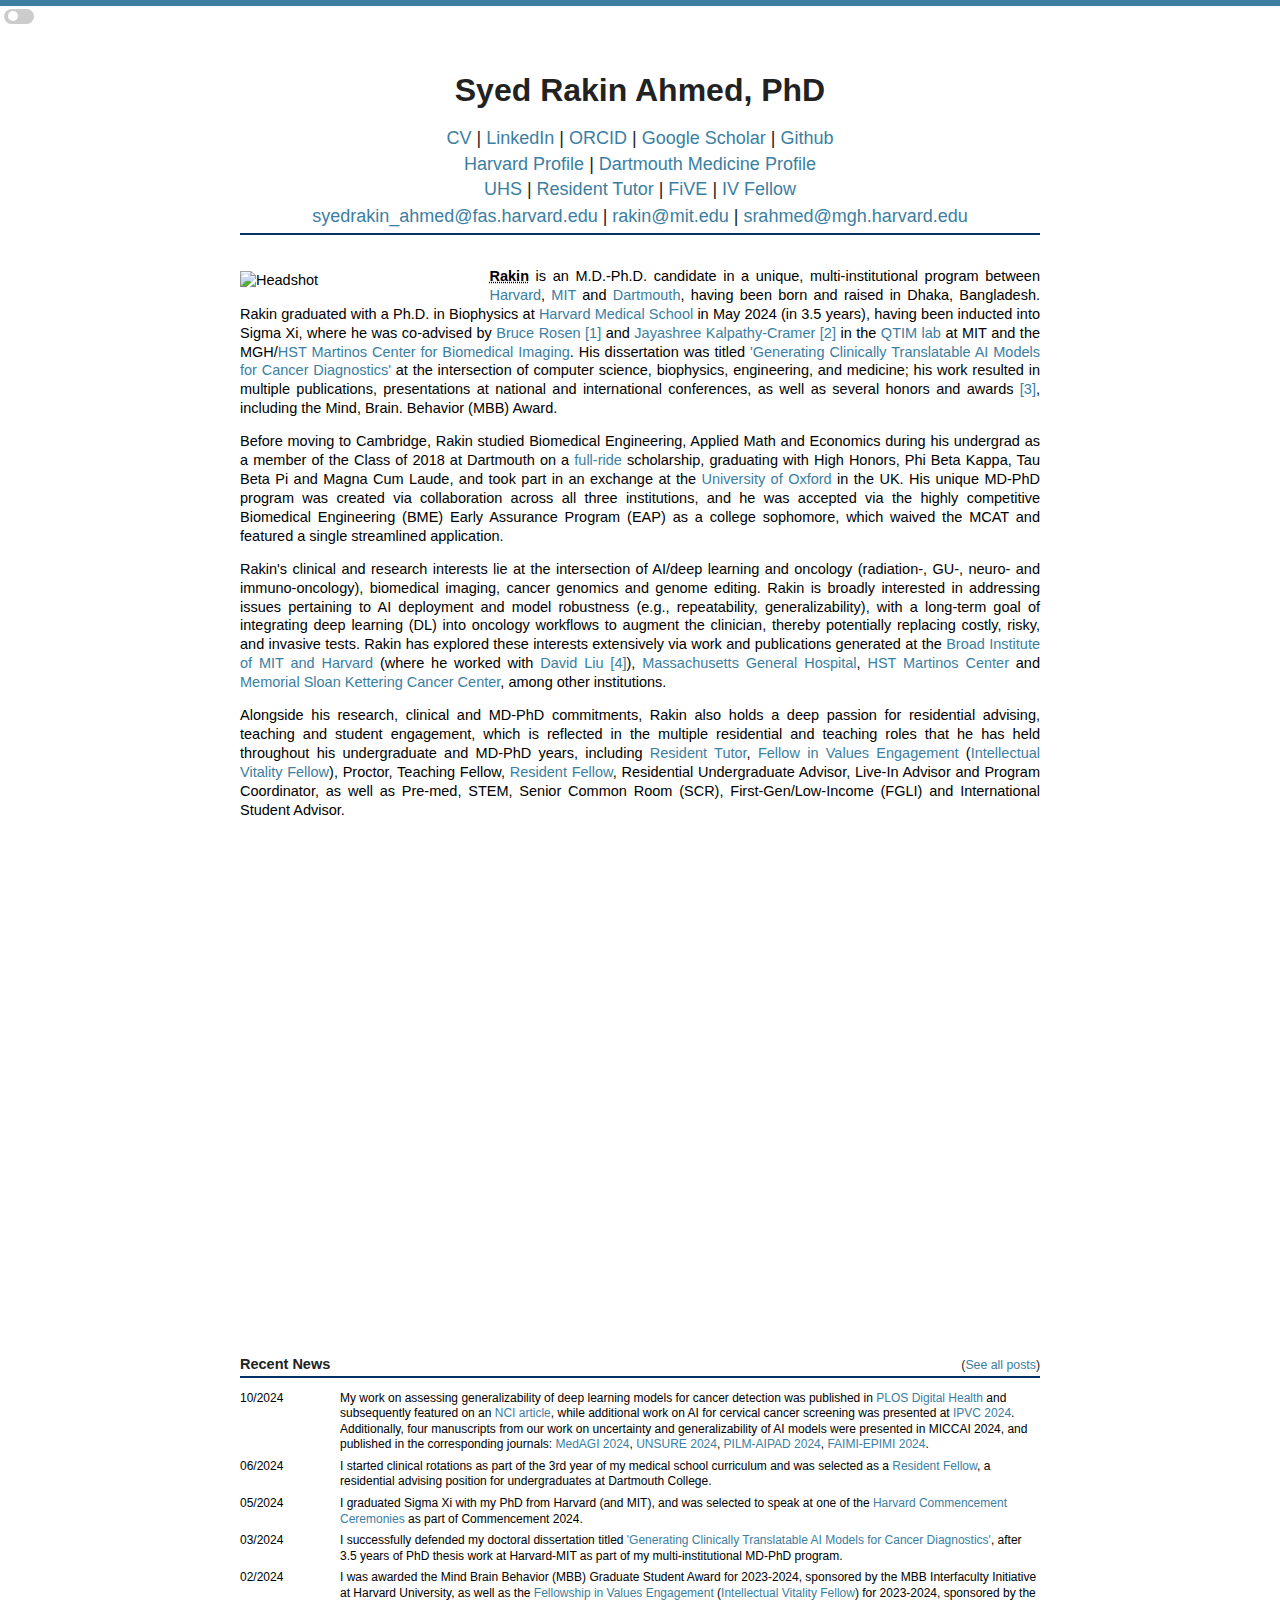
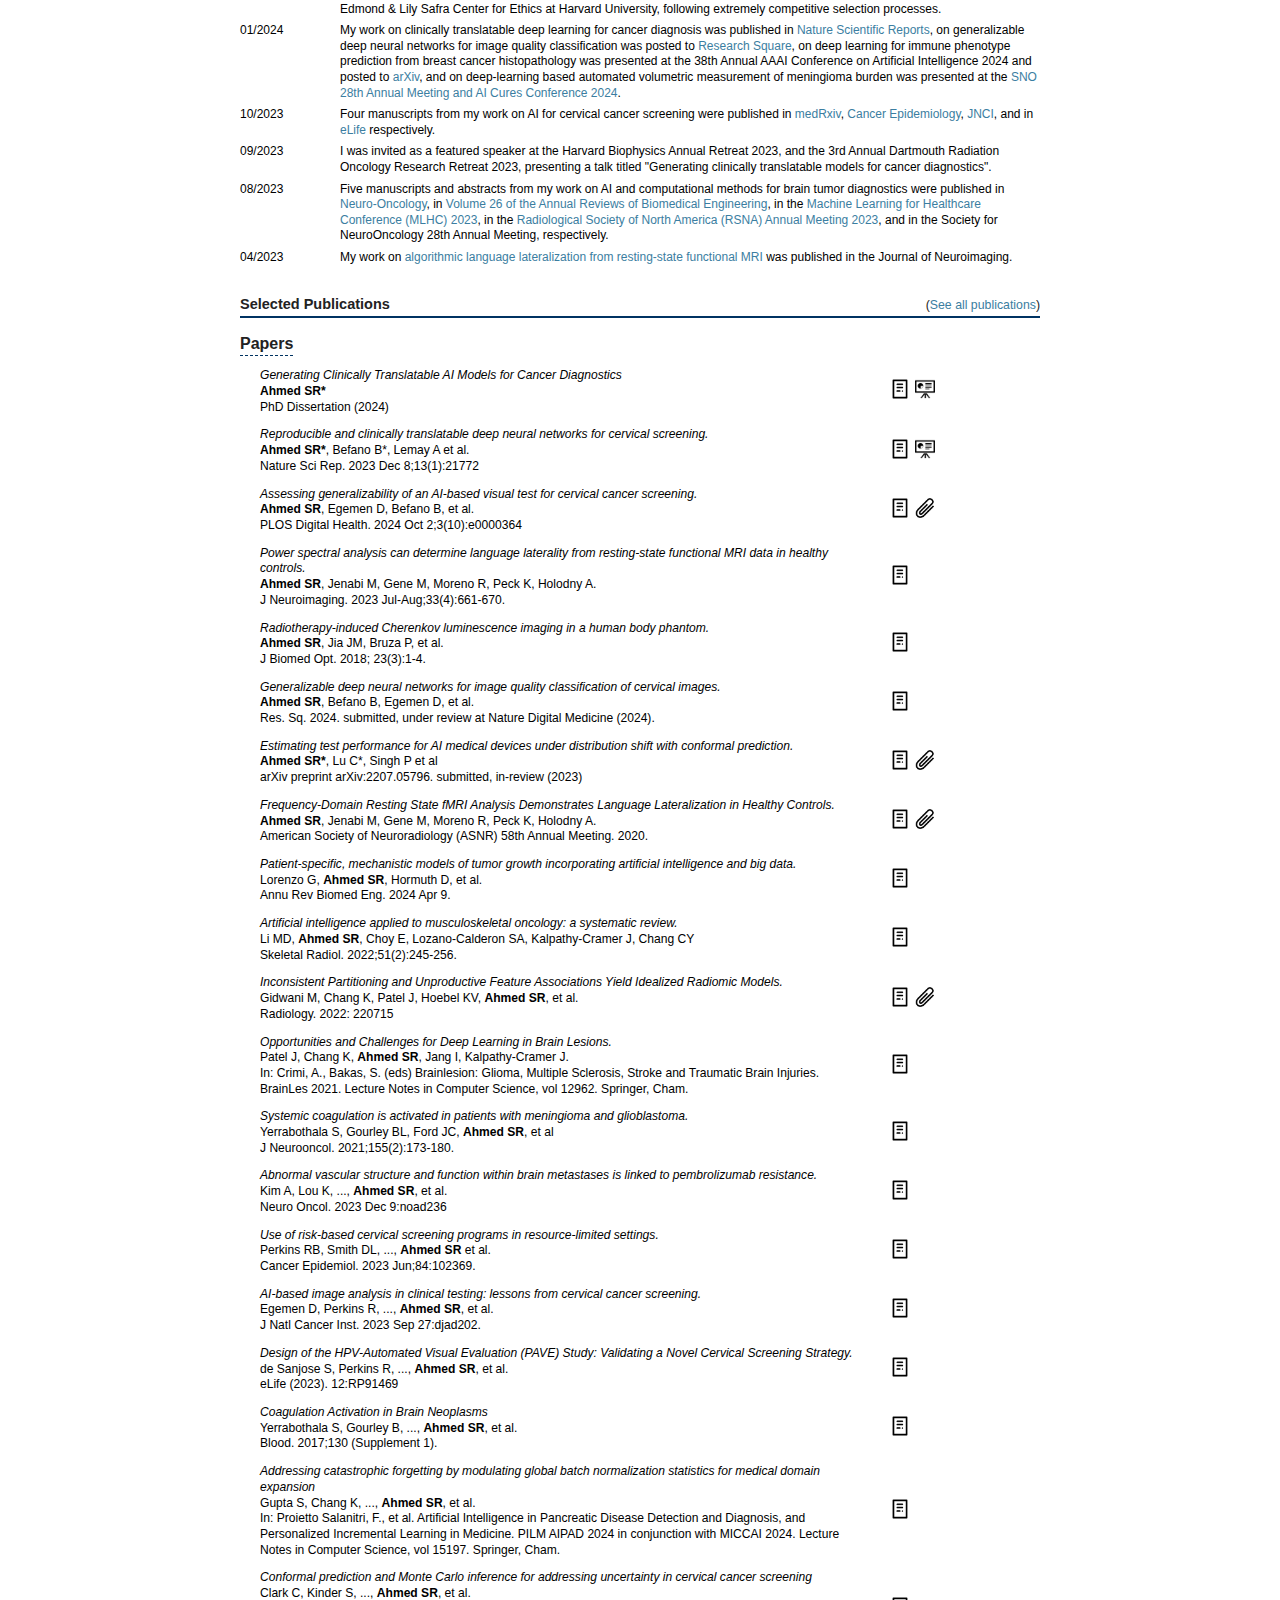
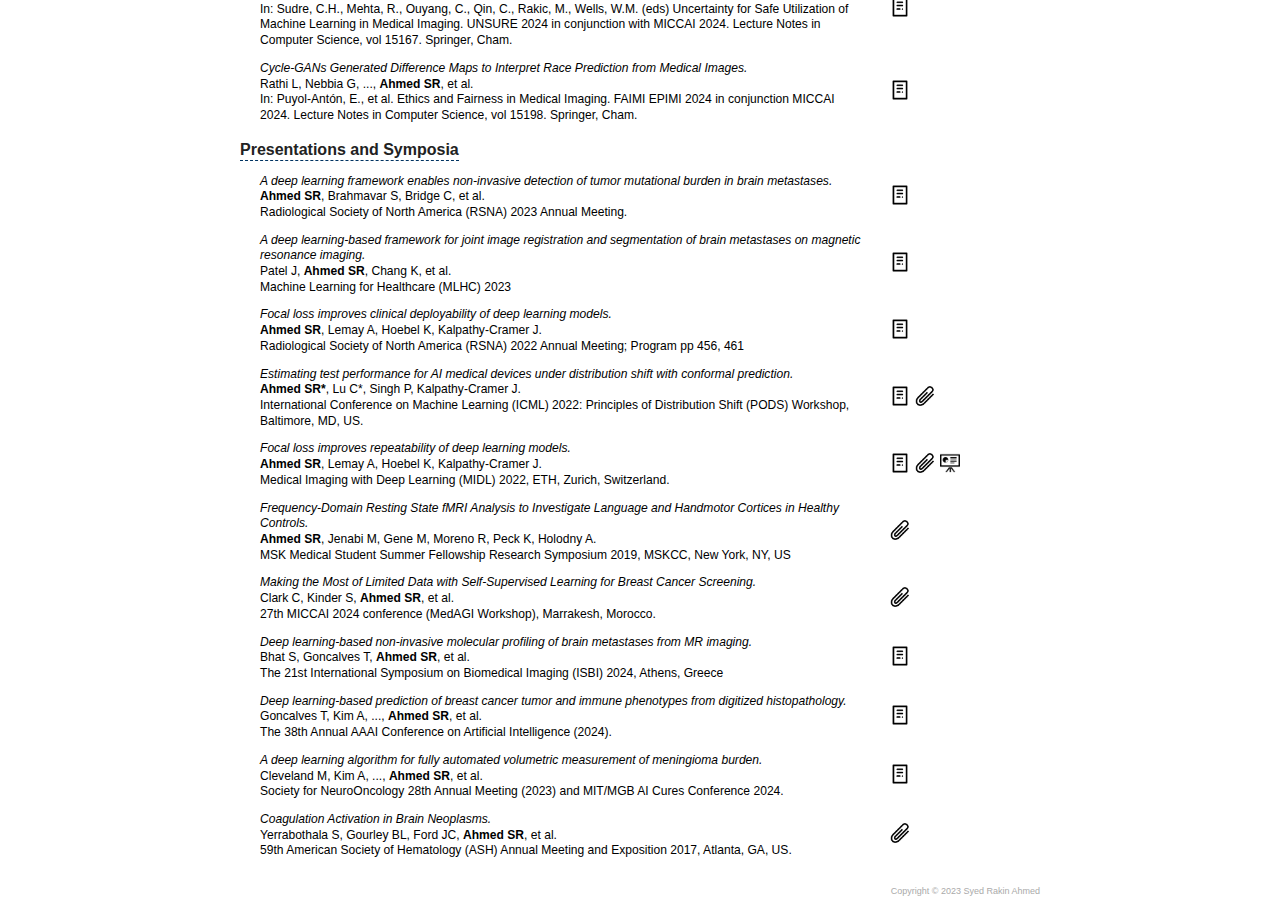
==== commit 24705bd6: "03-27-2025 update" ====
--- a/docs/index.html
+++ b/docs/index.html
@@ -43,14 +43,12 @@
 </h2>
 </div>
 <img class="headshot" src="images/ahmed.jpg" alt="Headshot"/>
-<p><abbr title="preferred name"><b>Rakin</b></abbr> is an M.D.-Ph.D. candidate in a unique, multi-institutional program between <a href="https://biophysics.fas.harvard.edu/people/syed-rakin-ahmed">Harvard</a>, <a href="mailto:rakin@mit.edu">MIT</a> and <a href="https://dartmed.dartmouth.edu/spring20/html/profiles_student_spotlight_ahmed/">Dartmouth</a>, having been born and raised in Dhaka, Bangladesh. Rakin <a href="https://photos.app.goo.gl/CJn4YuUP62z79kc9A">graduated</a> with a Ph.D. in Biophysics at <a href="https://hms.harvard.edu/">Harvard Medical School</a> in May 2024 (in 3.5 years), having been inducted into Sigma Xi, where he was co-advised by <a href="https://www.nmr.mgh.harvard.edu/user/5052">Bruce Rosen</a> <a href="https://scholar.google.com/citations?user=Phzsc18AAAAJ&hl=en">[1]</a> and <a href="https://www.martinos.org/investigator/jayashree-kalpathy-cramer/">Jayashree Kalpathy-Cramer</a> <a href="https://scholar.google.com/citations?user=8JTcfFMAAAAJ">[2]</a> in the <a href="https://qtim-lab.github.io/">QTIM lab</a> at MIT and the MGH/<a href="https://www.martinos.org/">HST Martinos Center for Biomedical Imaging</a>. His dissertation was titled <a href="https://dash.harvard.edu/handle/1/37378697">'Generating Clinically Translatable AI Models for Cancer Diagnostics'</a> at the intersection of computer science, biophysics, engineering, and medicine; his work resulted in multiple publications, presentations at national and international conferences, as well as several honors and awards <a href="https://rknahmed0.github.io/news.html">[3]</a>, including the Mind, Brain. Behavior (MBB) Award.</p><p>Before moving to Cambridge, Rakin studied Biomedical Engineering, Applied Math and Economics during his undergrad as a member of the Class of 2018 at Dartmouth on a <a href="https://home.dartmouth.edu/news/2022/01/dartmouth-adopts-need-blind-international-admissions">full-ride</a> <a href="https://youtu.be/VLV_LlrPOuI?t=290">scholarship</a>, <a href="https://youtu.be/3VV-LYKeQTQ?t=1387">graduating</a> with High Honors, Phi Beta Kappa, Tau Beta Pi and Magna Cum Laude, and took part in an exchange at the <a href="https://www.ox.ac.uk/">University of Oxford</a> in the UK. His unique MD-PhD program was created via collaboration across all three institutions, and he was accepted via the highly competitive Biomedical Engineering (BME) Early Assurance Program (EAP) as a college sophomore, which waived the MCAT and featured a single streamlined application.</p><p>Rakin's clinical and research interests lie at the intersection of AI/deep learning and oncology (radiation-, GU-, neuro- and immuno-oncology), biomedical imaging, cancer genomics and genome editing. Rakin is broadly interested in addressing issues pertaining to AI deployment and model robustness (e.g., repeatability, generalizability), with a long-term goal of integrating deep learning (DL) into oncology workflows to augment the clinician, thereby potentially replacing costly, risky, and invasive tests. Rakin has explored these interests extensively via work and publications generated at the <a href="https://www.broadinstitute.org/">Broad Institute of MIT and Harvard</a> (where he worked with <a href="https://www.liugroup.us/">David Liu</a> <a href="https://scholar.google.com/citations?user=nxb5xhMAAAAJ">[4]</a>), <a href="mailto:srahmed@mgh.harvard.edu">Massachusetts General Hospital</a>, <a href="https://www.martinos.org/">HST Martinos Center</a> and <a href="https://www.mskcc.org/">Memorial Sloan Kettering Cancer Center</a>, among other institutions.</p><p>Alongside his research, clinical and MD-PhD commitments, Rakin also holds a deep passion for residential advising, teaching and student engagement, which is reflected in the multiple residential and teaching roles that he has held throughout his undergraduate and MD-PhD years, including <a href="https://web.archive.org/web/20230330213653/https:/cabot.harvard.edu/people/syed-rakin-ahmed">Resident Tutor</a>, <a href="https://web.archive.org/web/20240506132322/https:/ethics.harvard.edu/people/syed-rakin-ahmed">Fellow in Values Engagement</a> (<a href="https://web.archive.org/web/20240506134736/https:/intellectualvitality.college.harvard.edu/directory/syed-rakin-ahmed/">Intellectual Vitality Fellow</a>), Proctor, Teaching Fellow, <a href="https://schoolhouse.dartmouth.edu/about">Resident Fellow</a>, Residential Undergraduate Advisor, Live-In Advisor and Program Coordinator, as well as Pre-med, STEM, Senior Common Room (SCR), First-Gen/Low-Income (FGLI) and International Student Advisor.</p><p>
+<p><abbr title="preferred name"><b>Rakin</b></abbr> is an M.D.-Ph.D. candidate in a unique, multi-institutional program between <a href="https://biophysics.fas.harvard.edu/people/syed-rakin-ahmed">Harvard</a>, <a href="mailto:rakin@mit.edu">MIT</a> and <a href="https://dartmed.dartmouth.edu/spring20/html/profiles_student_spotlight_ahmed/">Dartmouth</a>, having been born and raised in Dhaka, Bangladesh. Rakin graduated with a Ph.D. in Biophysics at <a href="https://hms.harvard.edu/">Harvard Medical School</a> in May 2024 (in 3.5 years), having been inducted into Sigma Xi, where he was co-advised by <a href="https://www.nmr.mgh.harvard.edu/user/5052">Bruce Rosen</a> <a href="https://scholar.google.com/citations?user=Phzsc18AAAAJ&hl=en">[1]</a> and <a href="https://www.martinos.org/investigator/jayashree-kalpathy-cramer/">Jayashree Kalpathy-Cramer</a> <a href="https://scholar.google.com/citations?user=8JTcfFMAAAAJ">[2]</a> in the <a href="https://qtim-lab.github.io/">QTIM lab</a> at MIT and the MGH/<a href="https://www.martinos.org/">HST Martinos Center for Biomedical Imaging</a>. His dissertation was titled <a href="https://dash.harvard.edu/handle/1/37378697">'Generating Clinically Translatable AI Models for Cancer Diagnostics'</a> at the intersection of computer science, biophysics, engineering, and medicine; his work resulted in multiple publications, presentations at national and international conferences, as well as several honors and awards <a href="https://rknahmed0.github.io/news.html">[3]</a>, including the Mind, Brain. Behavior (MBB) Award.</p><p>Before moving to Cambridge, Rakin studied Biomedical Engineering, Applied Math and Economics during his undergrad as a member of the Class of 2018 at Dartmouth on a <a href="https://home.dartmouth.edu/news/2022/01/dartmouth-adopts-need-blind-international-admissions">full-ride</a> scholarship, graduating with High Honors, Phi Beta Kappa, Tau Beta Pi and Magna Cum Laude, and took part in an exchange at the <a href="https://www.ox.ac.uk/">University of Oxford</a> in the UK. His unique MD-PhD program was created via collaboration across all three institutions, and he was accepted via the highly competitive Biomedical Engineering (BME) Early Assurance Program (EAP) as a college sophomore, which waived the MCAT and featured a single streamlined application.</p><p>Rakin's clinical and research interests lie at the intersection of AI/deep learning and oncology (radiation-, GU-, neuro- and immuno-oncology), biomedical imaging, cancer genomics and genome editing. Rakin is broadly interested in addressing issues pertaining to AI deployment and model robustness (e.g., repeatability, generalizability), with a long-term goal of integrating deep learning (DL) into oncology workflows to augment the clinician, thereby potentially replacing costly, risky, and invasive tests. Rakin has explored these interests extensively via work and publications generated at the <a href="https://www.broadinstitute.org/">Broad Institute of MIT and Harvard</a> (where he worked with <a href="https://www.liugroup.us/">David Liu</a> <a href="https://scholar.google.com/citations?user=nxb5xhMAAAAJ">[4]</a>), <a href="mailto:srahmed@mgh.harvard.edu">Massachusetts General Hospital</a>, <a href="https://www.martinos.org/">HST Martinos Center</a> and <a href="https://www.mskcc.org/">Memorial Sloan Kettering Cancer Center</a>, among other institutions.</p><p>Alongside his research, clinical and MD-PhD commitments, Rakin also holds a deep passion for residential advising, teaching and student engagement, which is reflected in the multiple residential and teaching roles that he has held throughout his undergraduate and MD-PhD years, including <a href="https://web.archive.org/web/20230330213653/https:/cabot.harvard.edu/people/syed-rakin-ahmed">Resident Tutor</a>, <a href="https://web.archive.org/web/20240506132322/https:/ethics.harvard.edu/people/syed-rakin-ahmed">Fellow in Values Engagement</a> (<a href="https://web.archive.org/web/20240506134736/https:/intellectualvitality.college.harvard.edu/directory/syed-rakin-ahmed/">Intellectual Vitality Fellow</a>), Proctor, Teaching Fellow, <a href="https://schoolhouse.dartmouth.edu/about">Resident Fellow</a>, Residential Undergraduate Advisor, Live-In Advisor and Program Coordinator, as well as Pre-med, STEM, Senior Common Room (SCR), First-Gen/Low-Income (FGLI) and International Student Advisor.</p><p>
 <div class="videos">
-<div class="video"><iframe src="https://drive.google.com/file/d/1gUfnXREFha1onxQCOCd728FaRAqFklJY/preview" frameborder="0" allow="accelerometer; autoplay; encrypted-media; gyroscope; picture-in-picture" allowfullscreen></iframe></div>
 <div class="video"><iframe src="https://drive.google.com/file/d/10HesprAQXGE-RgoiKGv3XppBXMJvxxn-/preview" frameborder="0" allow="accelerometer; autoplay; encrypted-media; gyroscope; picture-in-picture" allowfullscreen></iframe></div>
 <div class="video"><iframe src="https://drive.google.com/file/d/1qTySGLPS4J4h2cvjOJy-jbPa8D6xB6_Y/preview" frameborder="0" allow="accelerometer; autoplay; encrypted-media; gyroscope; picture-in-picture" allowfullscreen></iframe></div>
 <div class="video"><iframe src="https://drive.google.com/file/d/1QBbY3yzuSKG9M6TwtodA5uXLCD2Vnruv/preview" frameborder="0" allow="accelerometer; autoplay; encrypted-media; gyroscope; picture-in-picture" allowfullscreen></iframe></div>
 <div class="video"><iframe src="https://drive.google.com/file/d/19PNrYMhCeQT3mbfoANbIlhCM4gKwokwZ/preview" frameborder="0" allow="accelerometer; autoplay; encrypted-media; gyroscope; picture-in-picture" allowfullscreen></iframe></div>
-<div class="video"><iframe src="https://www.youtube.com/embed/VLV_LlrPOuI?start=290&end=515" frameborder="0" allow="accelerometer; autoplay; encrypted-media; gyroscope; picture-in-picture" allowfullscreen></iframe></div>
 </div>
 </p>
 </div>
@@ -85,6 +83,18 @@
 <div class="news-item">
 <div class="news-left">10/2023</div>
 <div class="news-right">Four manuscripts from my work on AI for cervical cancer screening were published in <a href="https://doi.org/10.1101/2023.09.26.23295263">medRxiv</a>, <a href="https://doi.org/10.1016/j.canep.2023.102369">Cancer Epidemiology</a>, <a href="https://doi.org/10.1093/jnci/djad202">JNCI</a>, and in <a href="https://doi.org/10.1101/2023.08.30.23294826">eLife</a> respectively.</div>
+</div>
+<div class="news-item">
+<div class="news-left">09/2023</div>
+<div class="news-right">I was invited as a featured speaker at the Harvard Biophysics Annual Retreat 2023, and the 3rd Annual Dartmouth Radiation Oncology Research Retreat 2023, presenting a talk titled "Generating clinically translatable models for cancer diagnostics".</div>
+</div>
+<div class="news-item">
+<div class="news-left">08/2023</div>
+<div class="news-right">Five manuscripts and abstracts from my work on AI and computational methods for brain tumor diagnostics were published in <a href="https://doi.org/10.1093/neuonc/noad236">Neuro-Oncology</a>, in <a href="https://doi.org/10.1146/annurev-bioeng-081623-025834">Volume 26 of the Annual Reviews of Biomedical Engineering</a>, in the <a href="https://www.mlforhc.org/2023-accepted-papers#:~:text=Imaging%0AJay%20Patel%2C-,Syed%20Rakin%20Ahmed,-%2C%20Ken%20Chang%2C%20Praveer">Machine Learning for Healthcare Conference (MLHC) 2023</a>, in the <a href="https://www.abstractsonline.com/notify/NotifySummary.asp?Action=Iconfirmmyparticipationformyassignedpresentationdateandtime.&MKey=93970717-0e8b-4356-b8e4-056bd6922424&CKey=%7b155038BF-3939-4B1F-B755-C84A94A65898%7d&NKey=4D68C4D2-A36E-4C86-BF42-7343DABEC12D&strFrom=NotifyIntoPost">Radiological Society of North America (RSNA) Annual Meeting 2023</a>, and in the Society for NeuroOncology 28th Annual Meeting, respectively.</div>
+</div>
+<div class="news-item">
+<div class="news-left">04/2023</div>
+<div class="news-right">My work on <a href="https://doi.org/10.1111/jon.13105">algorithmic language lateralization from resting-state functional MRI</a> was published in the Journal of Neuroimaging.</div>
 </div>
 </div>
 </div>
@@ -126,7 +136,7 @@
 <div class="paper-authors">PLOS Digital Health. 2024 Oct 2;3(10):e0000364</div>
 </div>
 <div class="paper-icons">
-<a href="https://doi.org/10.1371/journal.pdig.0000364" alt="[PDF] "><img class="paper-icon" src="images/paper.png"/><img class="paper-icon-dark" src="images/paper-dark.png"/></a></div>
+<a href="https://doi.org/10.1371/journal.pdig.0000364" alt="[PDF] "><img class="paper-icon" src="images/paper.png"/><img class="paper-icon-dark" src="images/paper-dark.png"/></a><a href="https://datascience.cancer.gov/news-events/news/nci-study-tests-performance-ai-based-cervical-cancer-screening" alt="[Extra] "><img class="paper-icon" src="images/extra.png"/><img class="paper-icon-dark" src="images/extra-dark.png"/></a></div>
 </div>
 </div>
 <div class="paper">
--- a/docs/main.css
+++ b/docs/main.css
@@ -336,11 +336,11 @@
         content: attr(alt);
     }
 
-    .slider { 
+    /* .slider { 
         opacity: 0;
         width: 0;
         height: 0;
-    }
+    } */
 }
 
 /* Mode switch */
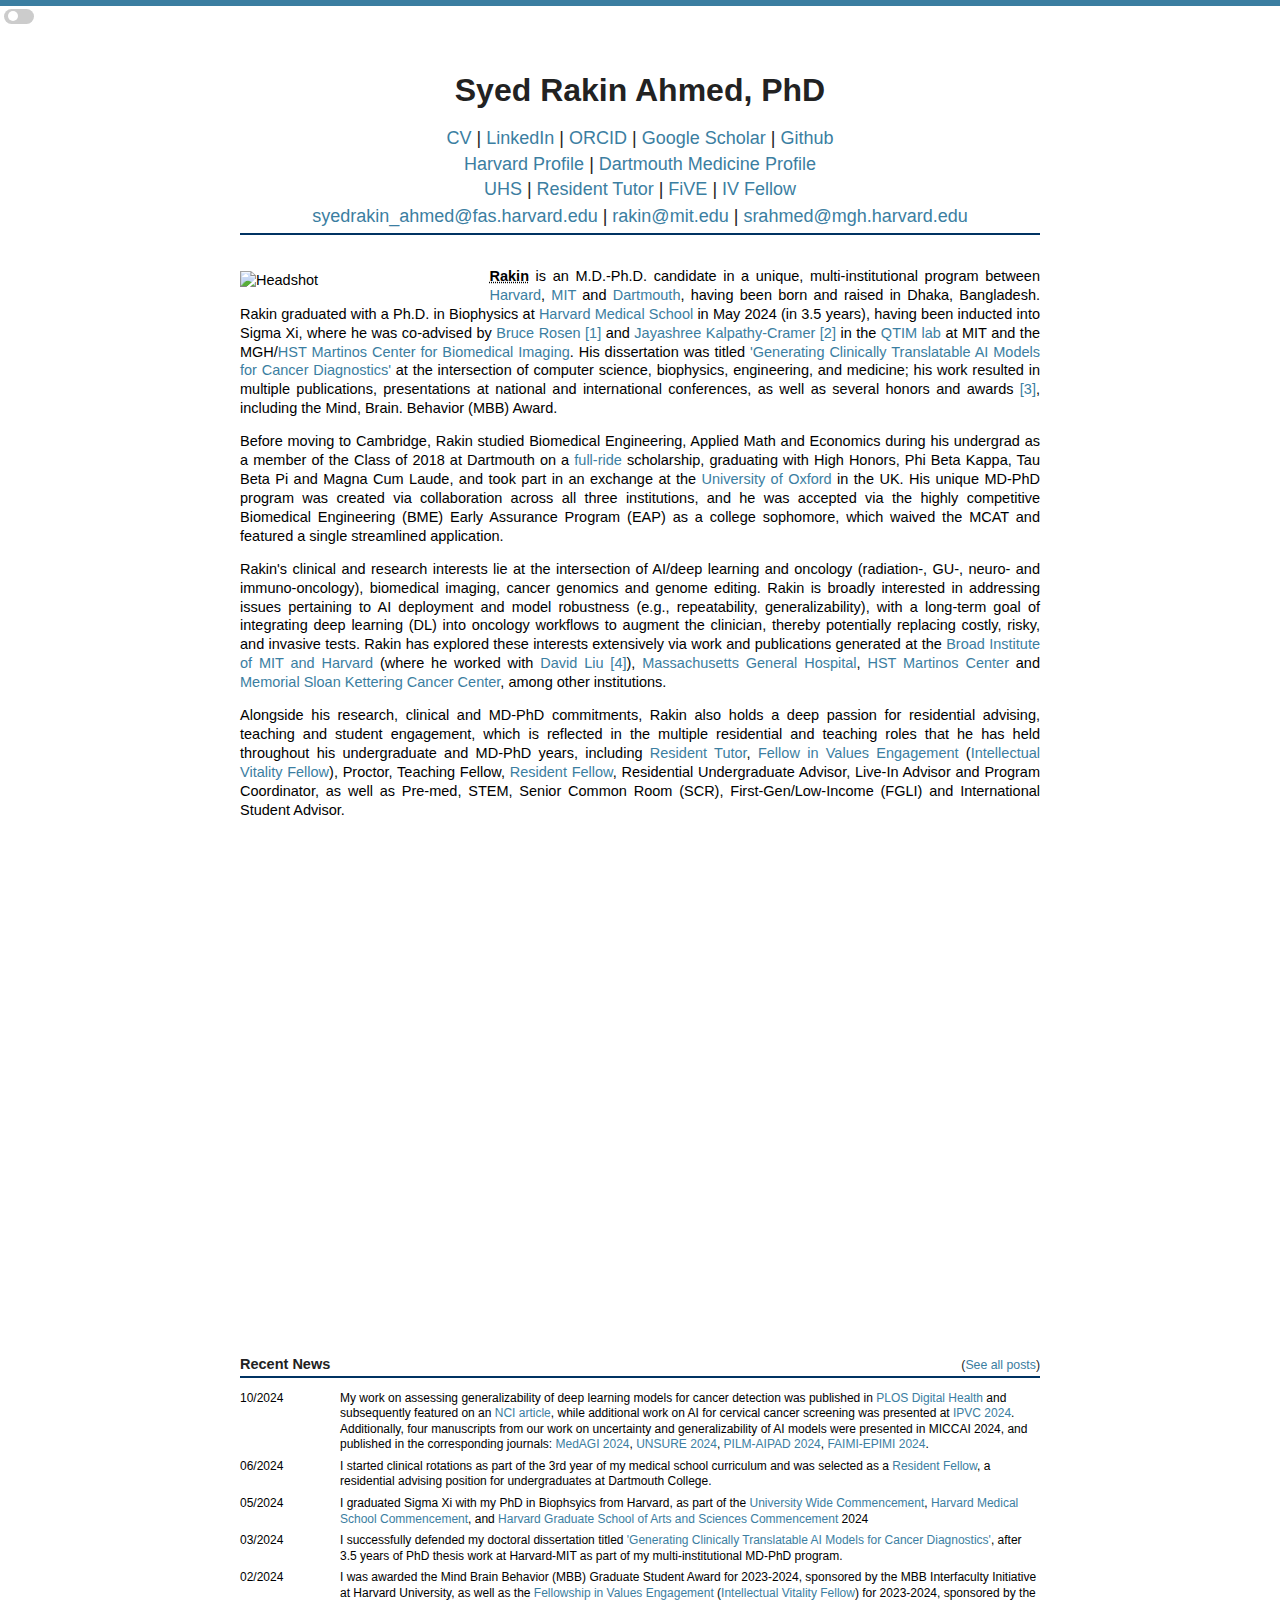
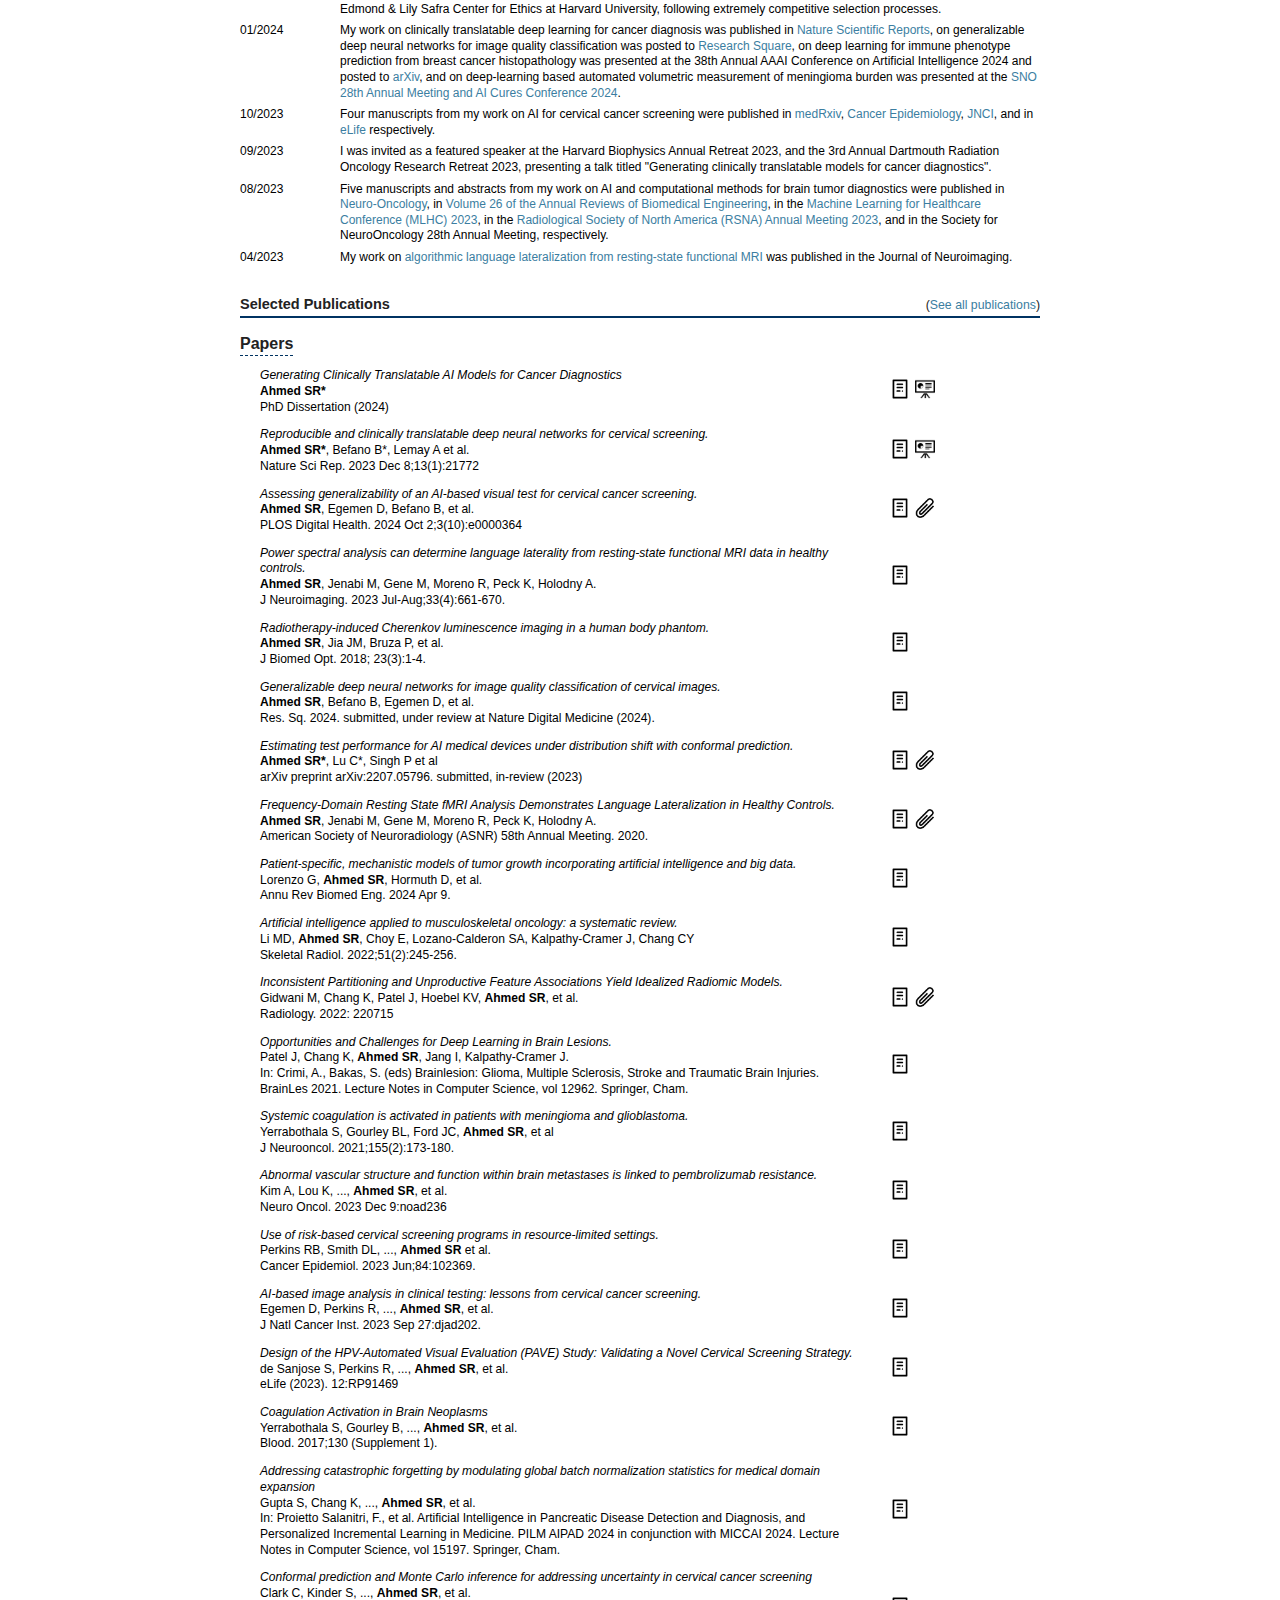
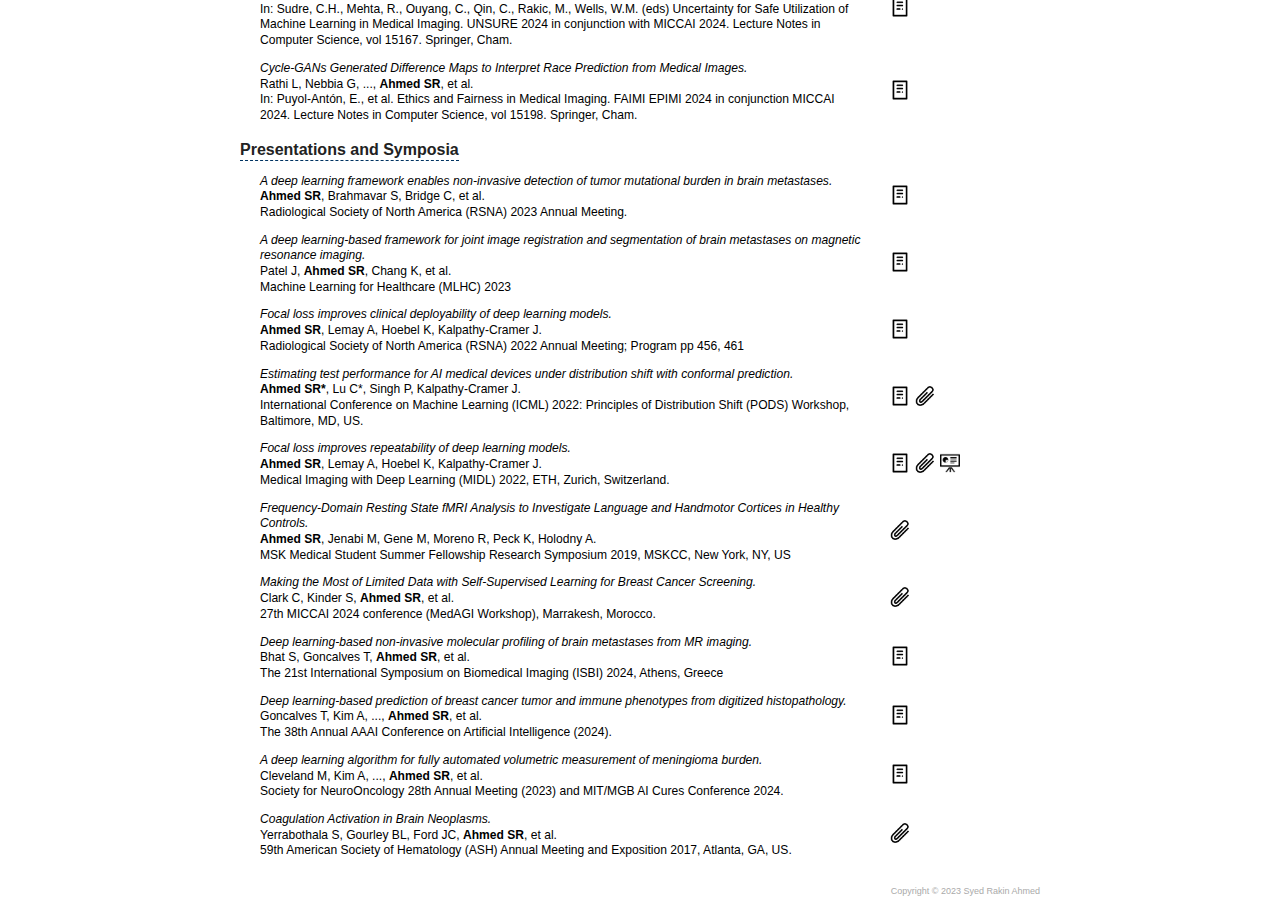
==== commit 23a7bf1f: "03-28-2025 update" ====
--- a/docs/index.html
+++ b/docs/index.html
@@ -66,7 +66,7 @@
 </div>
 <div class="news-item">
 <div class="news-left">05/2024</div>
-<div class="news-right">I graduated Sigma Xi with my PhD from Harvard (and MIT), and was selected to speak at one of the <a href="https://photos.app.goo.gl/CJn4YuUP62z79kc9A">Harvard Commencement Ceremonies</a> as part of Commencement 2024.</div>
+<div class="news-right">I graduated Sigma Xi with my PhD in Biophsyics from Harvard, as part of the <a href="https://drive.google.com/file/d/1QBbY3yzuSKG9M6TwtodA5uXLCD2Vnruv/preview">University Wide Commencement</a>, <a href="https://drive.google.com/file/d/10HesprAQXGE-RgoiKGv3XppBXMJvxxn-/preview">Harvard Medical School Commencement</a>, and <a href="https://drive.google.com/file/d/1qTySGLPS4J4h2cvjOJy-jbPa8D6xB6_Y/preview">Harvard Graduate School of Arts and Sciences Commencement</a> 2024</div>
 </div>
 <div class="news-item">
 <div class="news-left">03/2024</div>
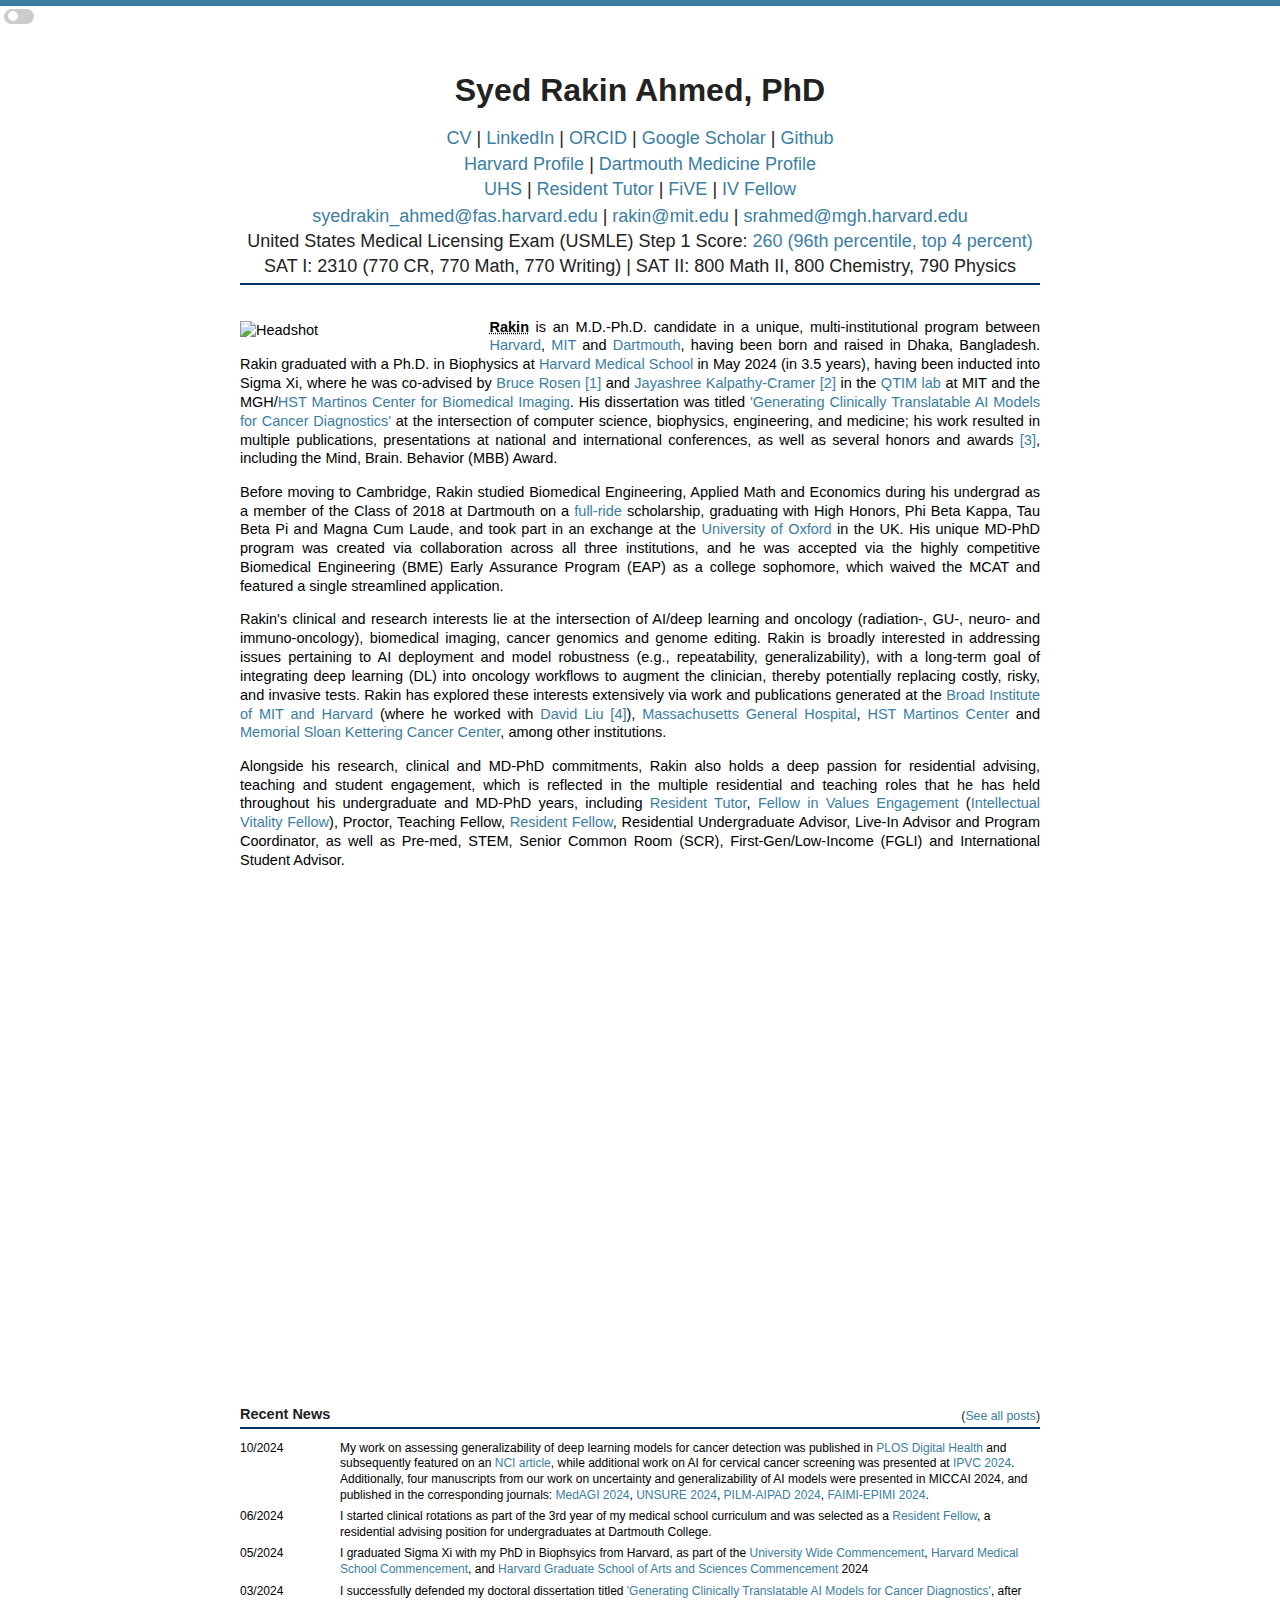
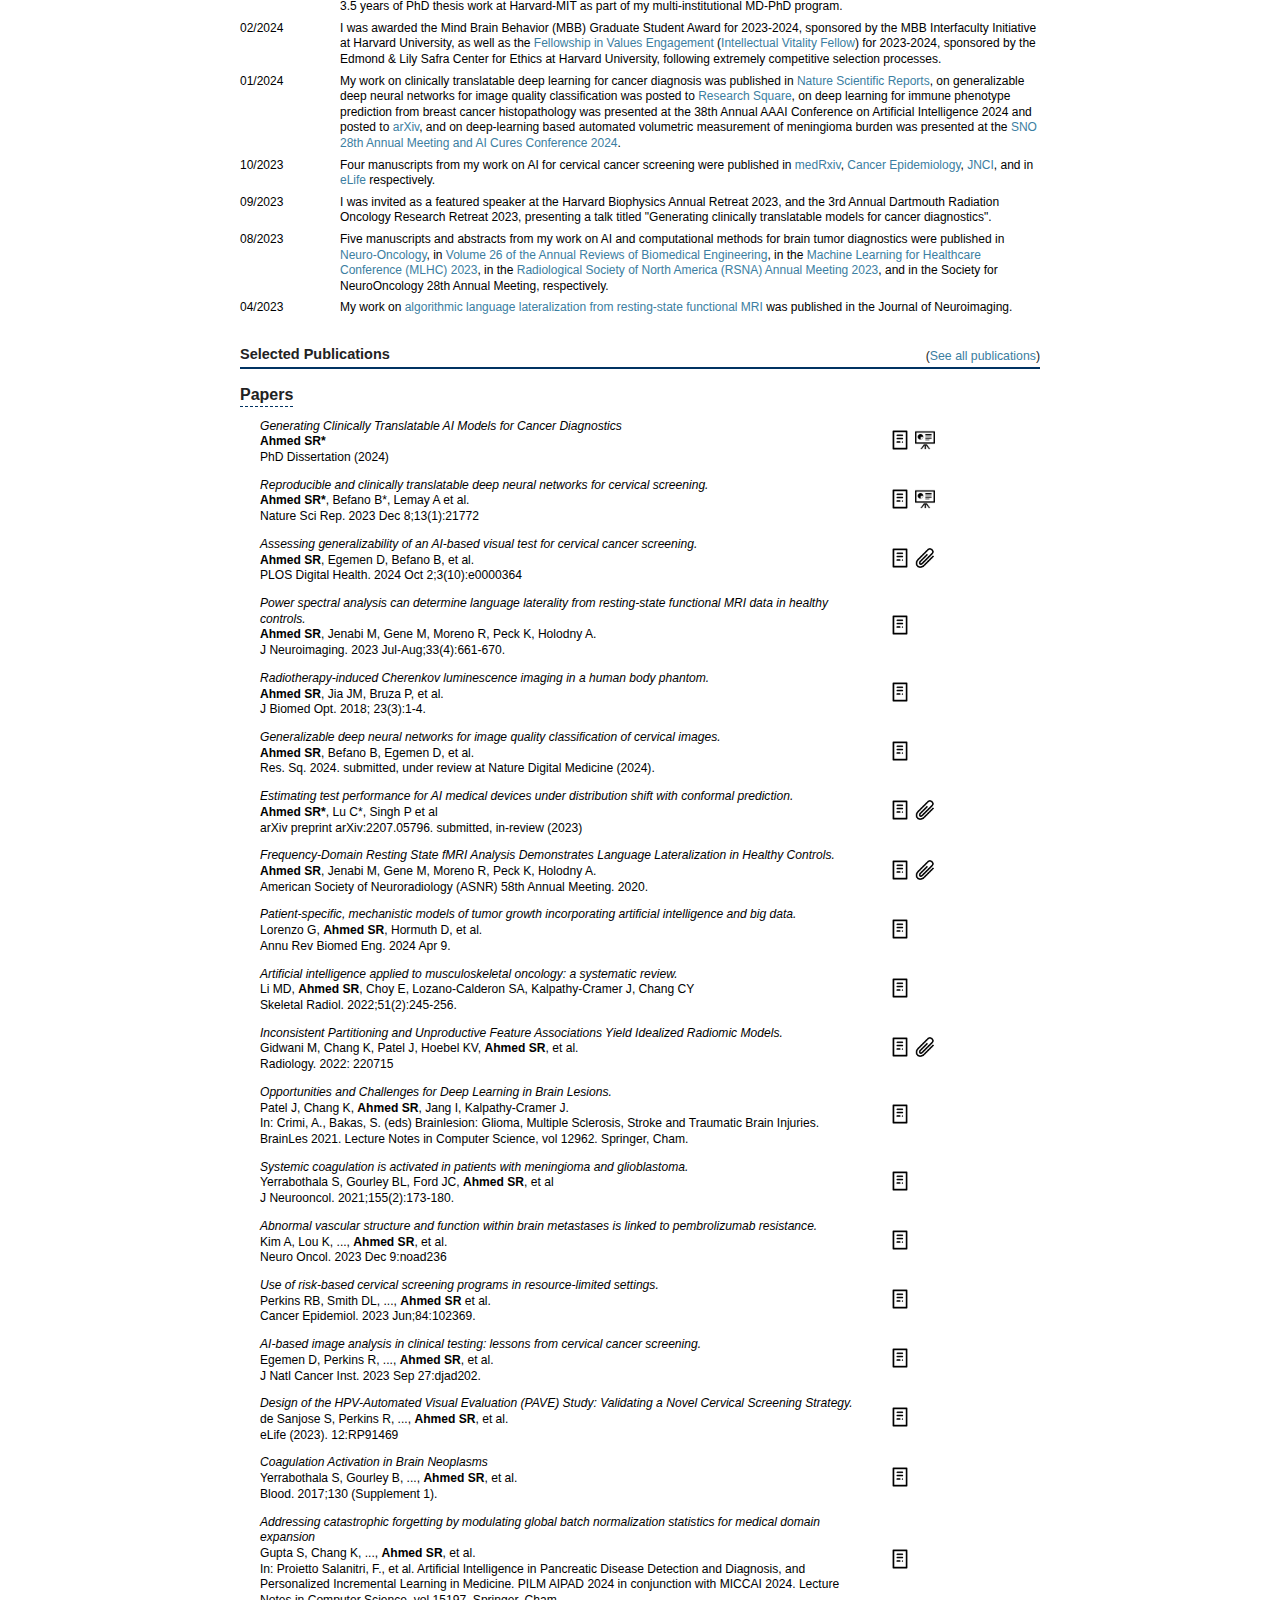
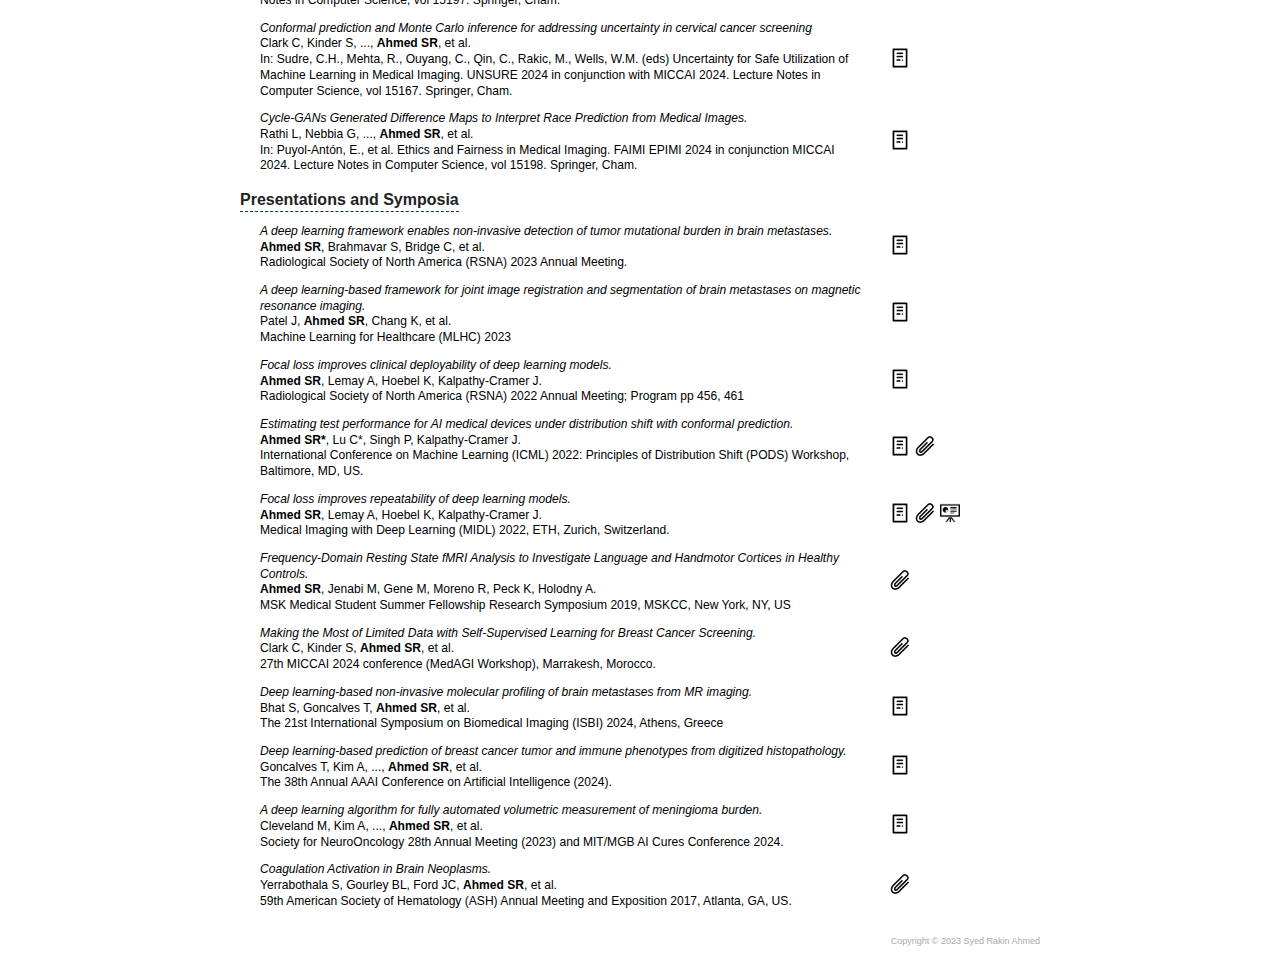
==== commit 56007b7b: "04-02-2025 update" ====
--- a/docs/index.html
+++ b/docs/index.html
@@ -39,6 +39,10 @@
 <p>
 <a href="mailto:syedrakin_ahmed@fas.harvard.edu">syedrakin_ahmed@fas.harvard.edu</a> | <a href="mailto:rakin@mit.edu">rakin@mit.edu</a> | <a href="mailto:srahmed@mgh.harvard.edu">srahmed@mgh.harvard.edu</a>
 </p>
+<p>
+United States Medical Licensing Exam (USMLE) Step 1 Score: <a href="https://drive.google.com/file/d/1mAwNTB-1wnwWe6cUAjH4eXDFfd1DNZK6/view?usp=sharing">260</a> <a href=""https://drive.google.com/file/d/1wSypM8QghHJ7rBQzfBfzTA3tpNPXaFzh/view?usp=sharing">(96th percentile, top 4 percent)</a></p>
+<p>
+SAT I: 2310 (770 CR, 770 Math, 770 Writing) | SAT II: 800 Math II, 800 Chemistry, 790 Physics</p>
 <div class="hbar"></div>
 </h2>
 </div>
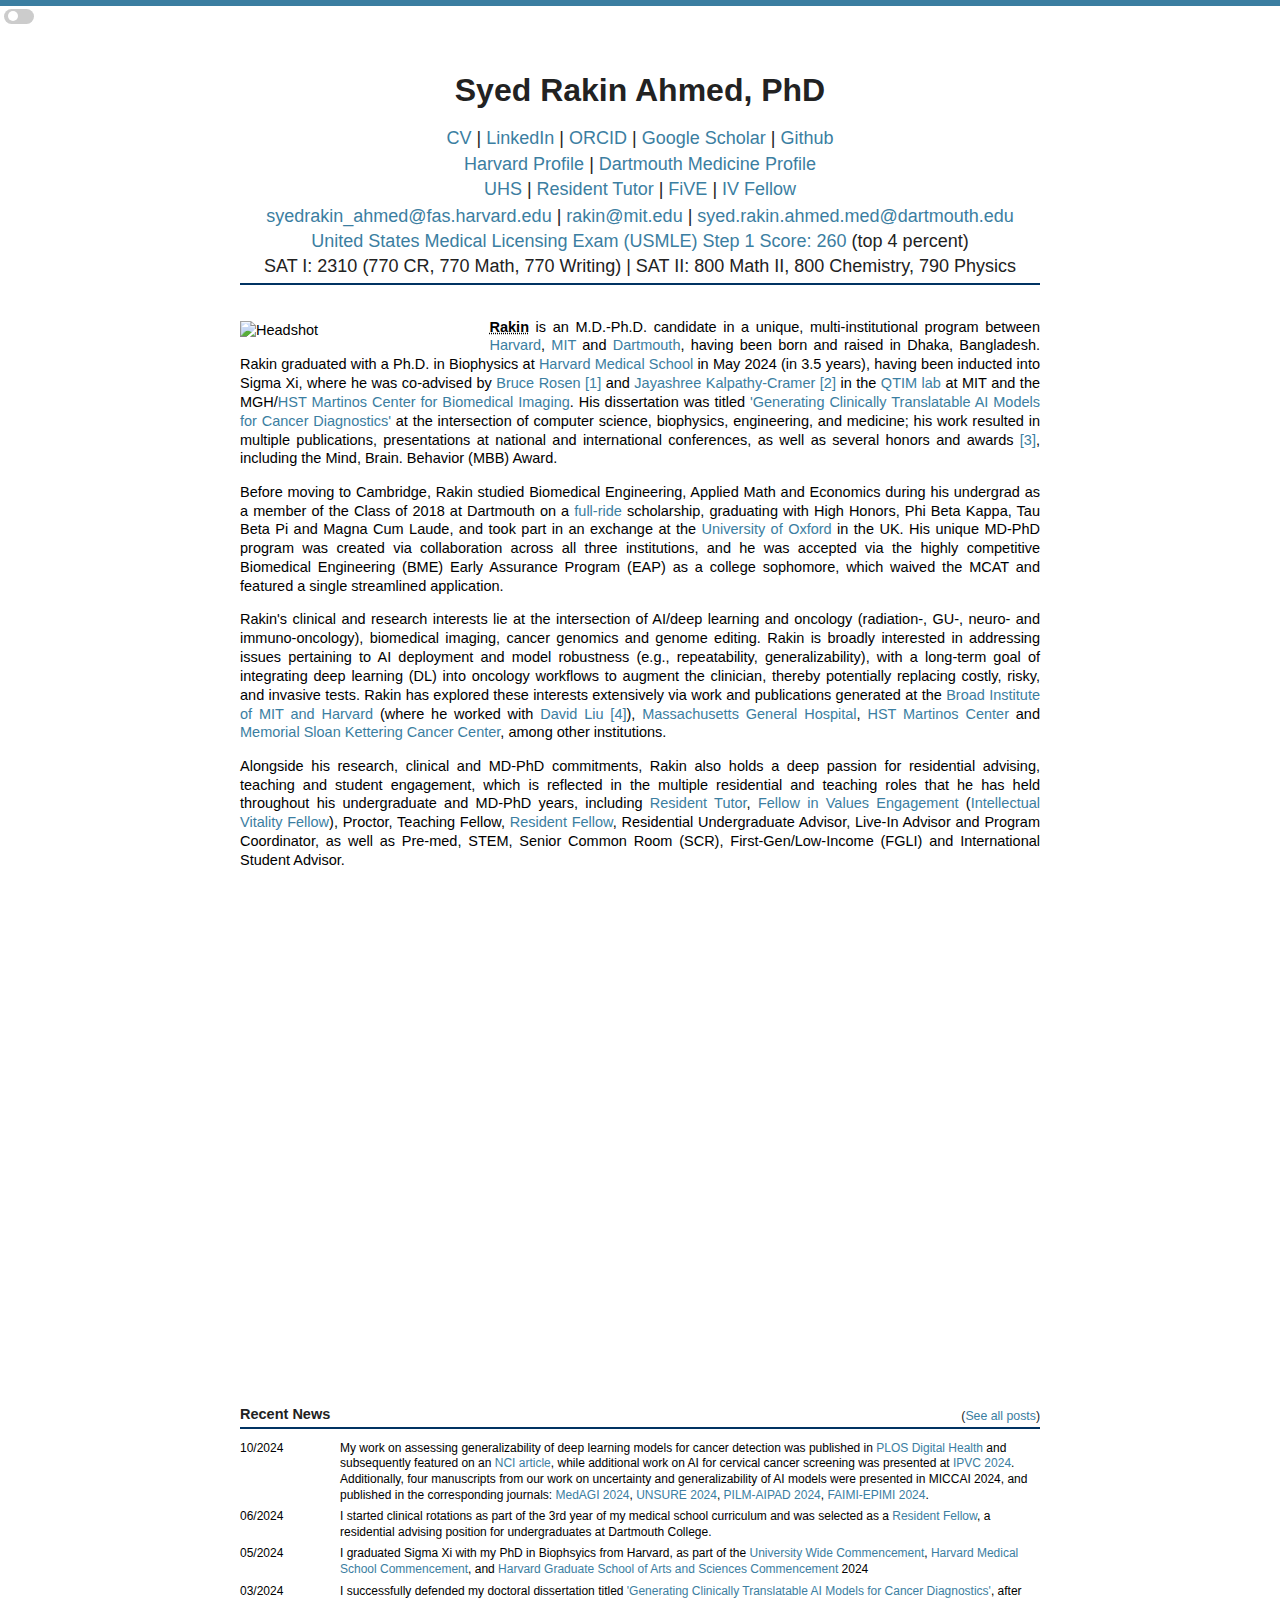
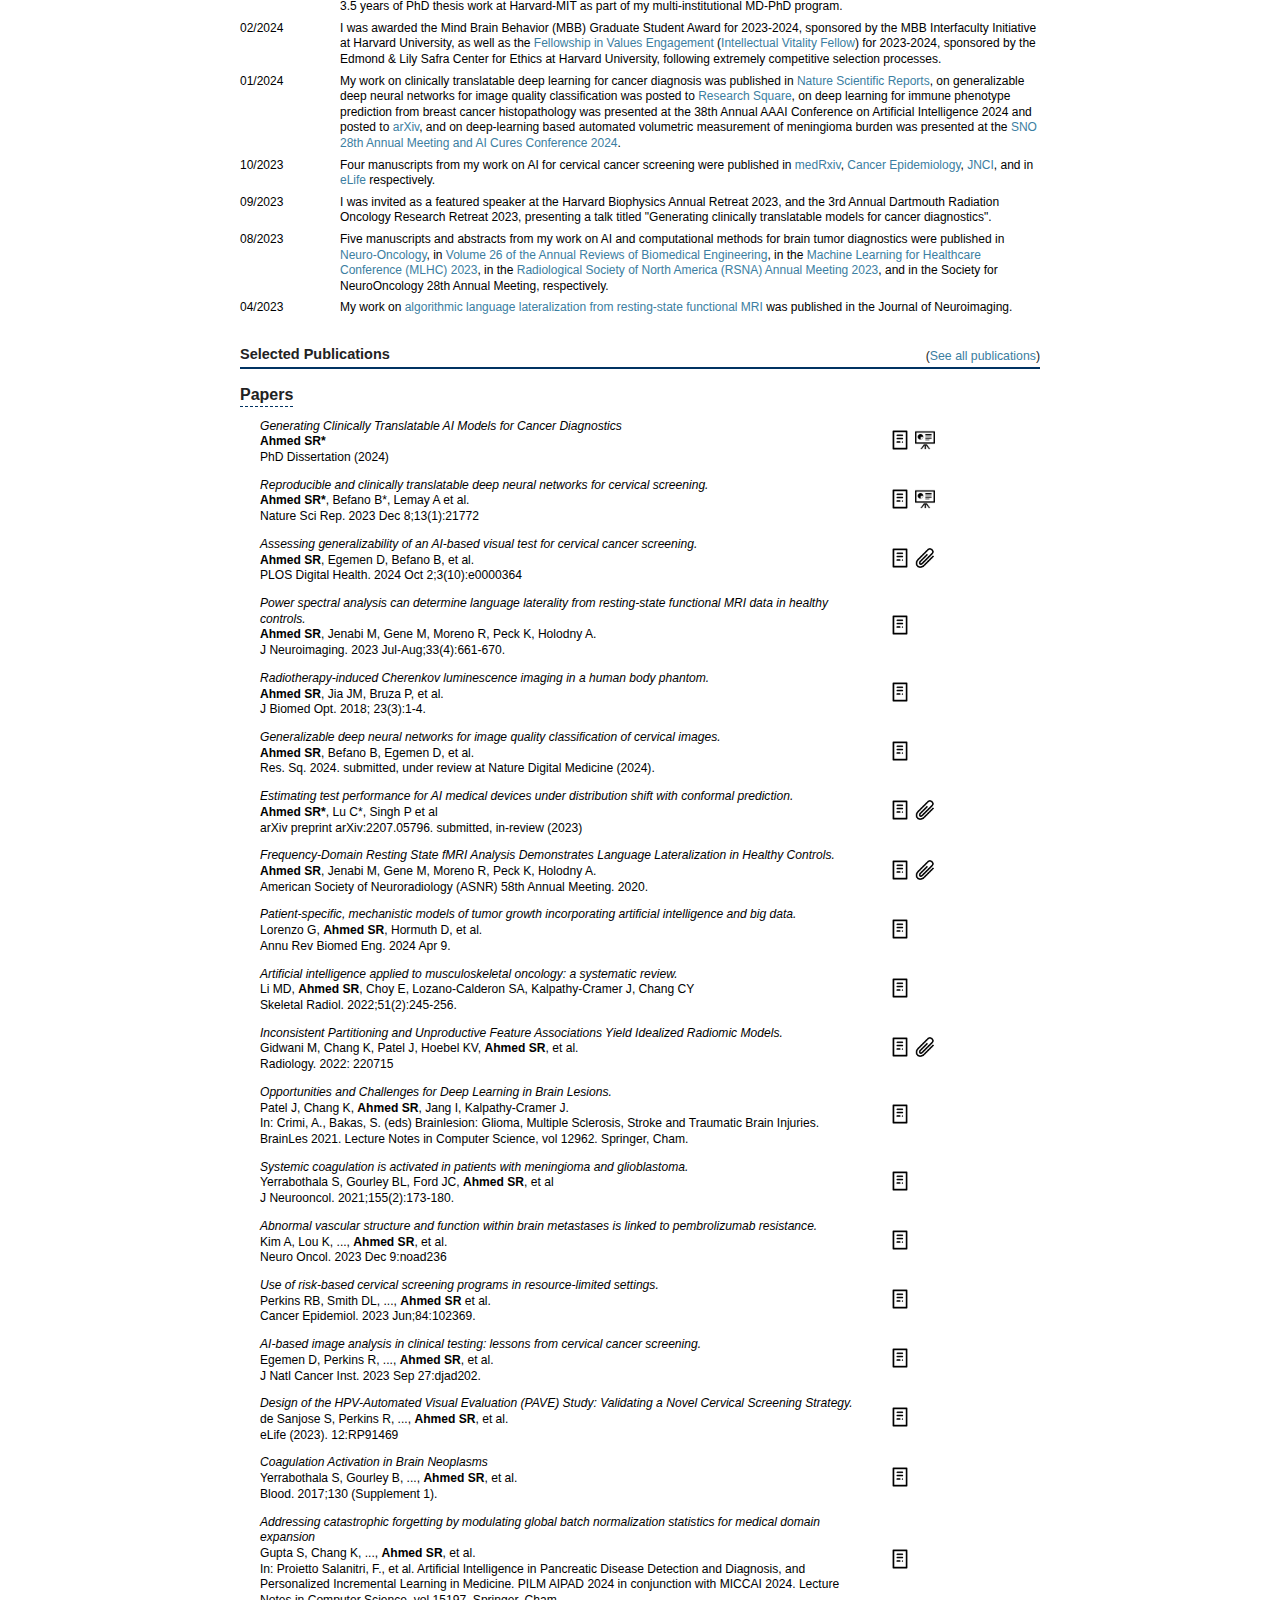
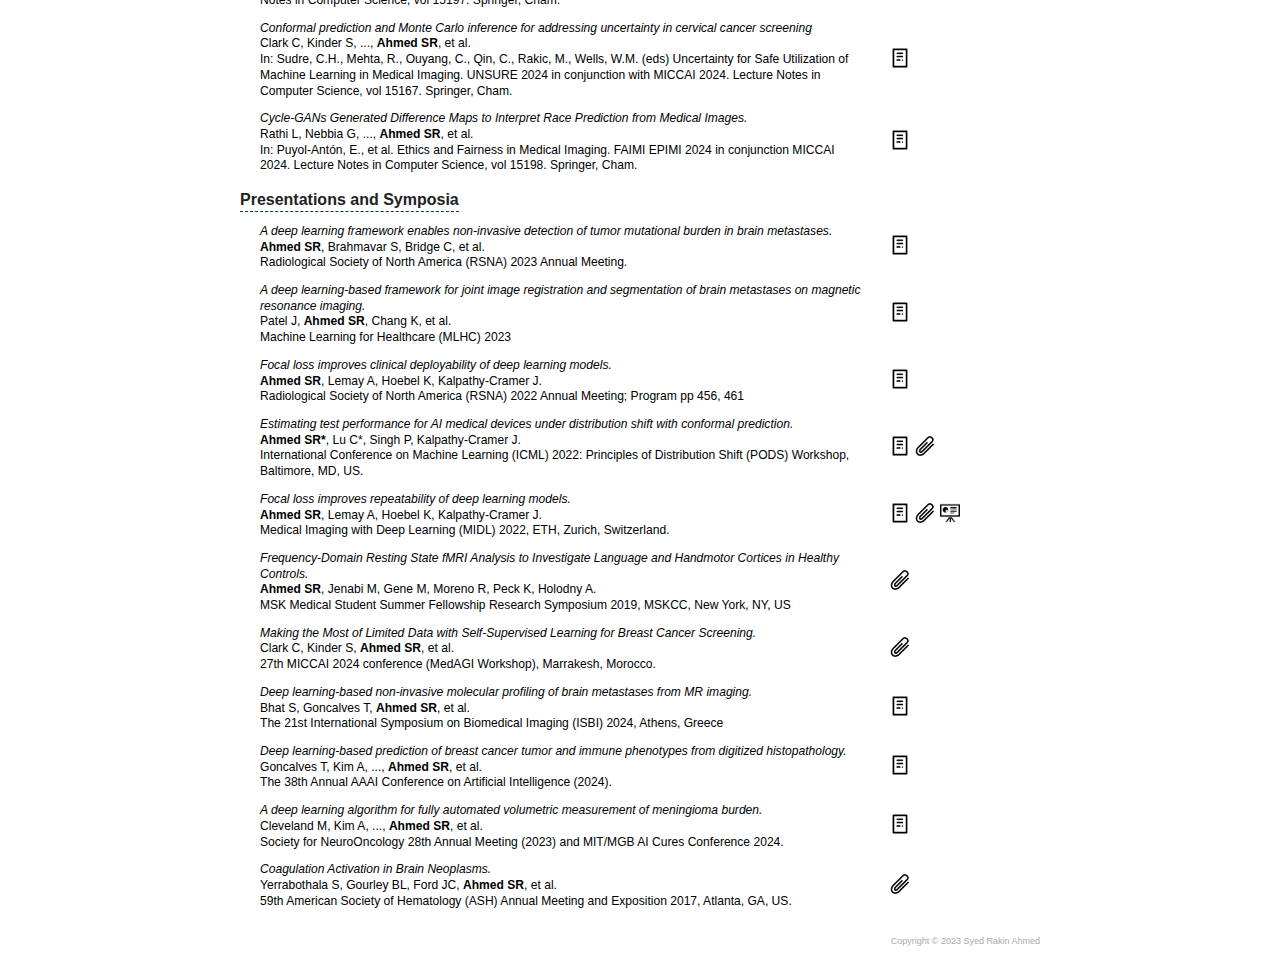
==== commit 80cf0eb3: "04-02-2025 update" ====
--- a/docs/index.html
+++ b/docs/index.html
@@ -37,10 +37,10 @@
 <a href="https://geiselmed.dartmouth.edu/uhs/about/scholars/#2022">UHS</a> | <a href="https://web.archive.org/web/20230330213653/https:/cabot.harvard.edu/people/syed-rakin-ahmed">Resident Tutor</a> | <a href="https://web.archive.org/web/20240506132322/https:/ethics.harvard.edu/people/syed-rakin-ahmed">FiVE</a> | <a href="https://web.archive.org/web/20240506134736/https:/intellectualvitality.college.harvard.edu/directory/syed-rakin-ahmed/">IV Fellow</a>
 </p>
 <p>
-<a href="mailto:syedrakin_ahmed@fas.harvard.edu">syedrakin_ahmed@fas.harvard.edu</a> | <a href="mailto:rakin@mit.edu">rakin@mit.edu</a> | <a href="mailto:srahmed@mgh.harvard.edu">srahmed@mgh.harvard.edu</a>
+<a href="mailto:syedrakin_ahmed@fas.harvard.edu">syedrakin_ahmed@fas.harvard.edu</a> | <a href="mailto:rakin@mit.edu">rakin@mit.edu</a> | <a href="mailto:syed.rakin.ahmed.med@dartmouth.edu">syed.rakin.ahmed.med@dartmouth.edu</a>
 </p>
 <p>
-United States Medical Licensing Exam (USMLE) Step 1 Score: <a href="https://drive.google.com/file/d/1mAwNTB-1wnwWe6cUAjH4eXDFfd1DNZK6/view?usp=sharing">260</a> <a href=""https://drive.google.com/file/d/1wSypM8QghHJ7rBQzfBfzTA3tpNPXaFzh/view?usp=sharing">(96th percentile, top 4 percent)</a></p>
+<a href="https://drive.google.com/file/d/1mAwNTB-1wnwWe6cUAjH4eXDFfd1DNZK6/view?usp=sharing">United States Medical Licensing Exam (USMLE) Step 1 Score: 260</a> (top 4 percent)</p>
 <p>
 SAT I: 2310 (770 CR, 770 Math, 770 Writing) | SAT II: 800 Math II, 800 Chemistry, 790 Physics</p>
 <div class="hbar"></div>
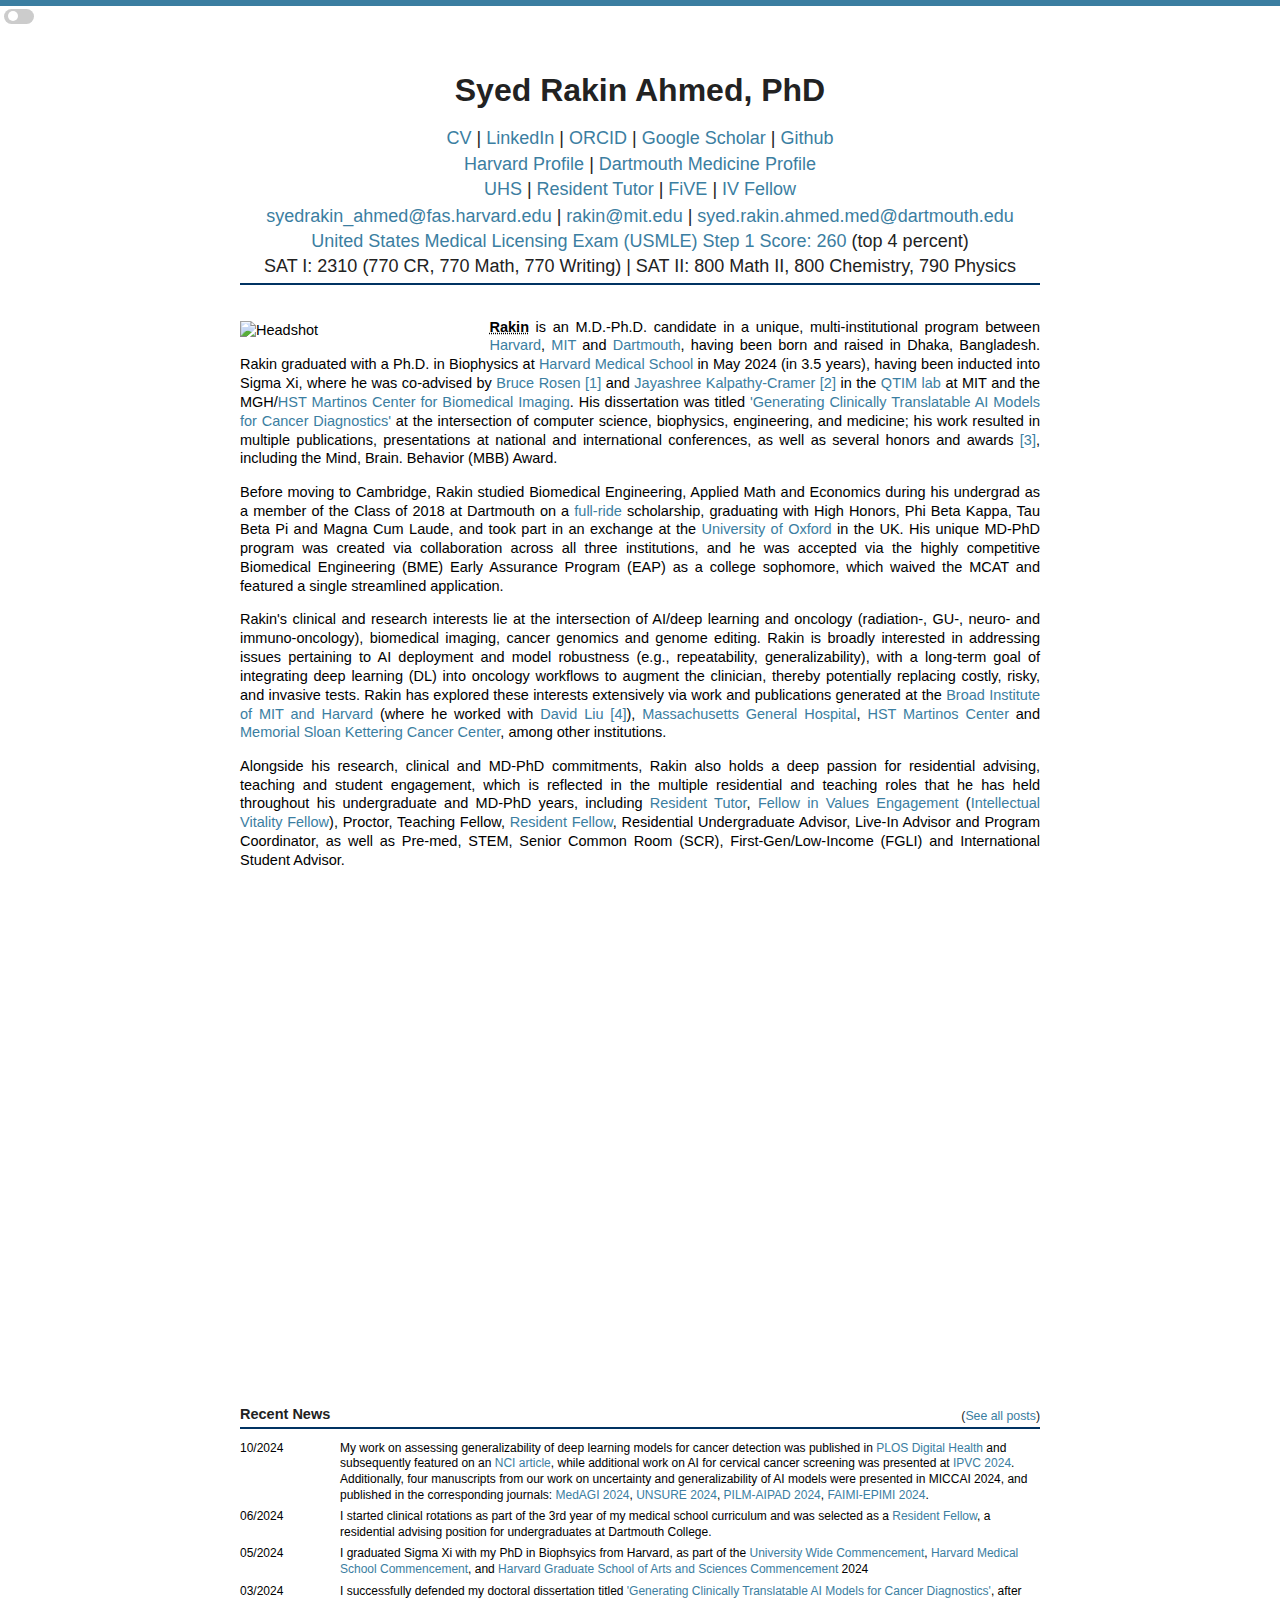
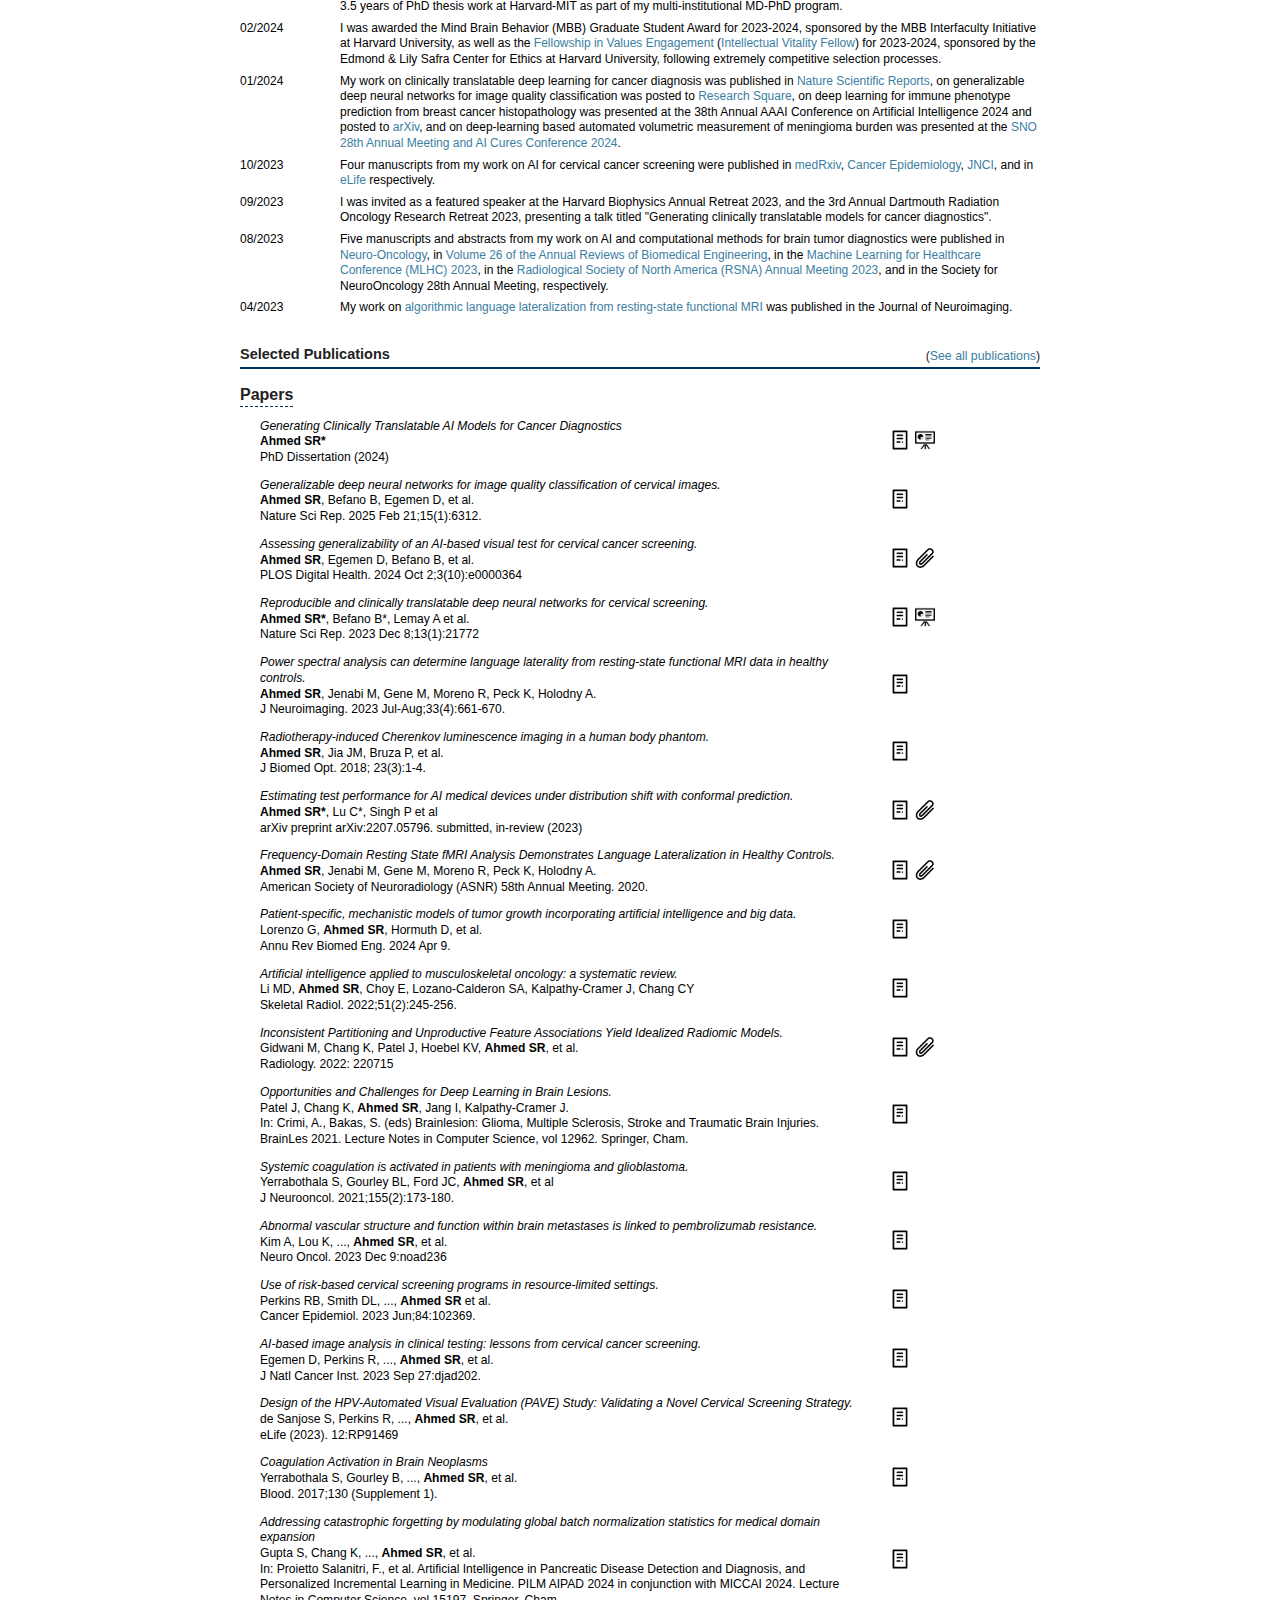
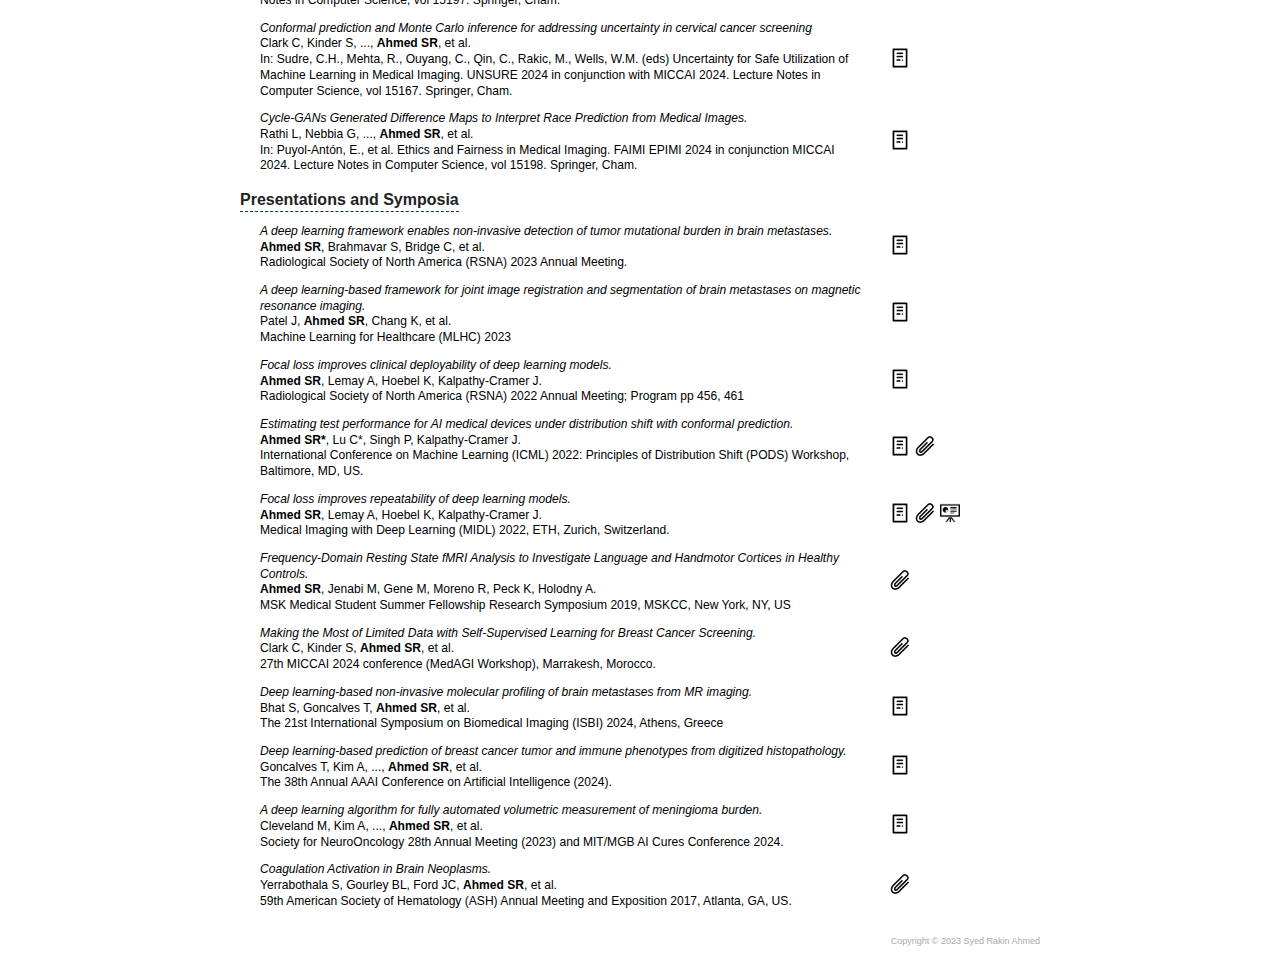
==== commit 41ac3f66: "04-02-2025 update" ====
--- a/docs/index.html
+++ b/docs/index.html
@@ -119,6 +119,34 @@
 <div class="paper">
 <div class="paper-flex">
 <div class="paper-details">
+<div class="paper-title">Generalizable deep neural networks for image quality classification of cervical images.</div>
+<div class="paper-authors"><b>Ahmed SR</b>,
+Befano B,
+Egemen D,
+et al.</div>
+<div class="paper-authors">Nature Sci Rep. 2025 Feb 21;15(1):6312.</div>
+</div>
+<div class="paper-icons">
+<a href="https://doi.org/10.1038/s41598-025-90024-0" alt="[PDF] "><img class="paper-icon" src="images/paper.png"/><img class="paper-icon-dark" src="images/paper-dark.png"/></a></div>
+</div>
+</div>
+<div class="paper">
+<div class="paper-flex">
+<div class="paper-details">
+<div class="paper-title">Assessing generalizability of an AI-based visual test for cervical cancer screening.</div>
+<div class="paper-authors"><b>Ahmed SR</b>,
+Egemen D,
+Befano B,
+et al.</div>
+<div class="paper-authors">PLOS Digital Health. 2024 Oct 2;3(10):e0000364</div>
+</div>
+<div class="paper-icons">
+<a href="https://doi.org/10.1371/journal.pdig.0000364" alt="[PDF] "><img class="paper-icon" src="images/paper.png"/><img class="paper-icon-dark" src="images/paper-dark.png"/></a><a href="https://datascience.cancer.gov/news-events/news/nci-study-tests-performance-ai-based-cervical-cancer-screening" alt="[Extra] "><img class="paper-icon" src="images/extra.png"/><img class="paper-icon-dark" src="images/extra-dark.png"/></a></div>
+</div>
+</div>
+<div class="paper">
+<div class="paper-flex">
+<div class="paper-details">
 <div class="paper-title">Reproducible and clinically translatable deep neural networks for cervical screening.</div>
 <div class="paper-authors"><b>Ahmed SR*</b>,
 Befano B*,
@@ -127,20 +155,6 @@
 </div>
 <div class="paper-icons">
 <a href="https://doi.org/10.1038/s41598-023-48721-1" alt="[PDF] "><img class="paper-icon" src="images/paper.png"/><img class="paper-icon-dark" src="images/paper-dark.png"/></a><a href="https://drive.google.com/drive/folders/123bS2llc5PDBogIeLOVMKr89NJ6mdm4M?usp=sharing" alt="[Slides] "><img class="paper-icon" src="images/slides.png"/><img class="paper-icon-dark" src="images/slides-dark.png"/></a></div>
-</div>
-</div>
-<div class="paper">
-<div class="paper-flex">
-<div class="paper-details">
-<div class="paper-title">Assessing generalizability of an AI-based visual test for cervical cancer screening.</div>
-<div class="paper-authors"><b>Ahmed SR</b>,
-Egemen D,
-Befano B,
-et al.</div>
-<div class="paper-authors">PLOS Digital Health. 2024 Oct 2;3(10):e0000364</div>
-</div>
-<div class="paper-icons">
-<a href="https://doi.org/10.1371/journal.pdig.0000364" alt="[PDF] "><img class="paper-icon" src="images/paper.png"/><img class="paper-icon-dark" src="images/paper-dark.png"/></a><a href="https://datascience.cancer.gov/news-events/news/nci-study-tests-performance-ai-based-cervical-cancer-screening" alt="[Extra] "><img class="paper-icon" src="images/extra.png"/><img class="paper-icon-dark" src="images/extra-dark.png"/></a></div>
 </div>
 </div>
 <div class="paper">
@@ -176,20 +190,6 @@
 <div class="paper">
 <div class="paper-flex">
 <div class="paper-details">
-<div class="paper-title">Generalizable deep neural networks for image quality classification of cervical images.</div>
-<div class="paper-authors"><b>Ahmed SR</b>,
-Befano B,
-Egemen D,
-et al.</div>
-<div class="paper-authors">Res. Sq. 2024. submitted, under review at Nature Digital Medicine (2024).</div>
-</div>
-<div class="paper-icons">
-<a href="https://doi.org/10.21203/rs.3.rs-3845696/v1" alt="[PDF] "><img class="paper-icon" src="images/paper.png"/><img class="paper-icon-dark" src="images/paper-dark.png"/></a></div>
-</div>
-</div>
-<div class="paper">
-<div class="paper-flex">
-<div class="paper-details">
 <div class="paper-title">Estimating test performance for AI medical devices under distribution shift with conformal prediction.</div>
 <div class="paper-authors"><b>Ahmed SR*</b>,
 Lu C*,
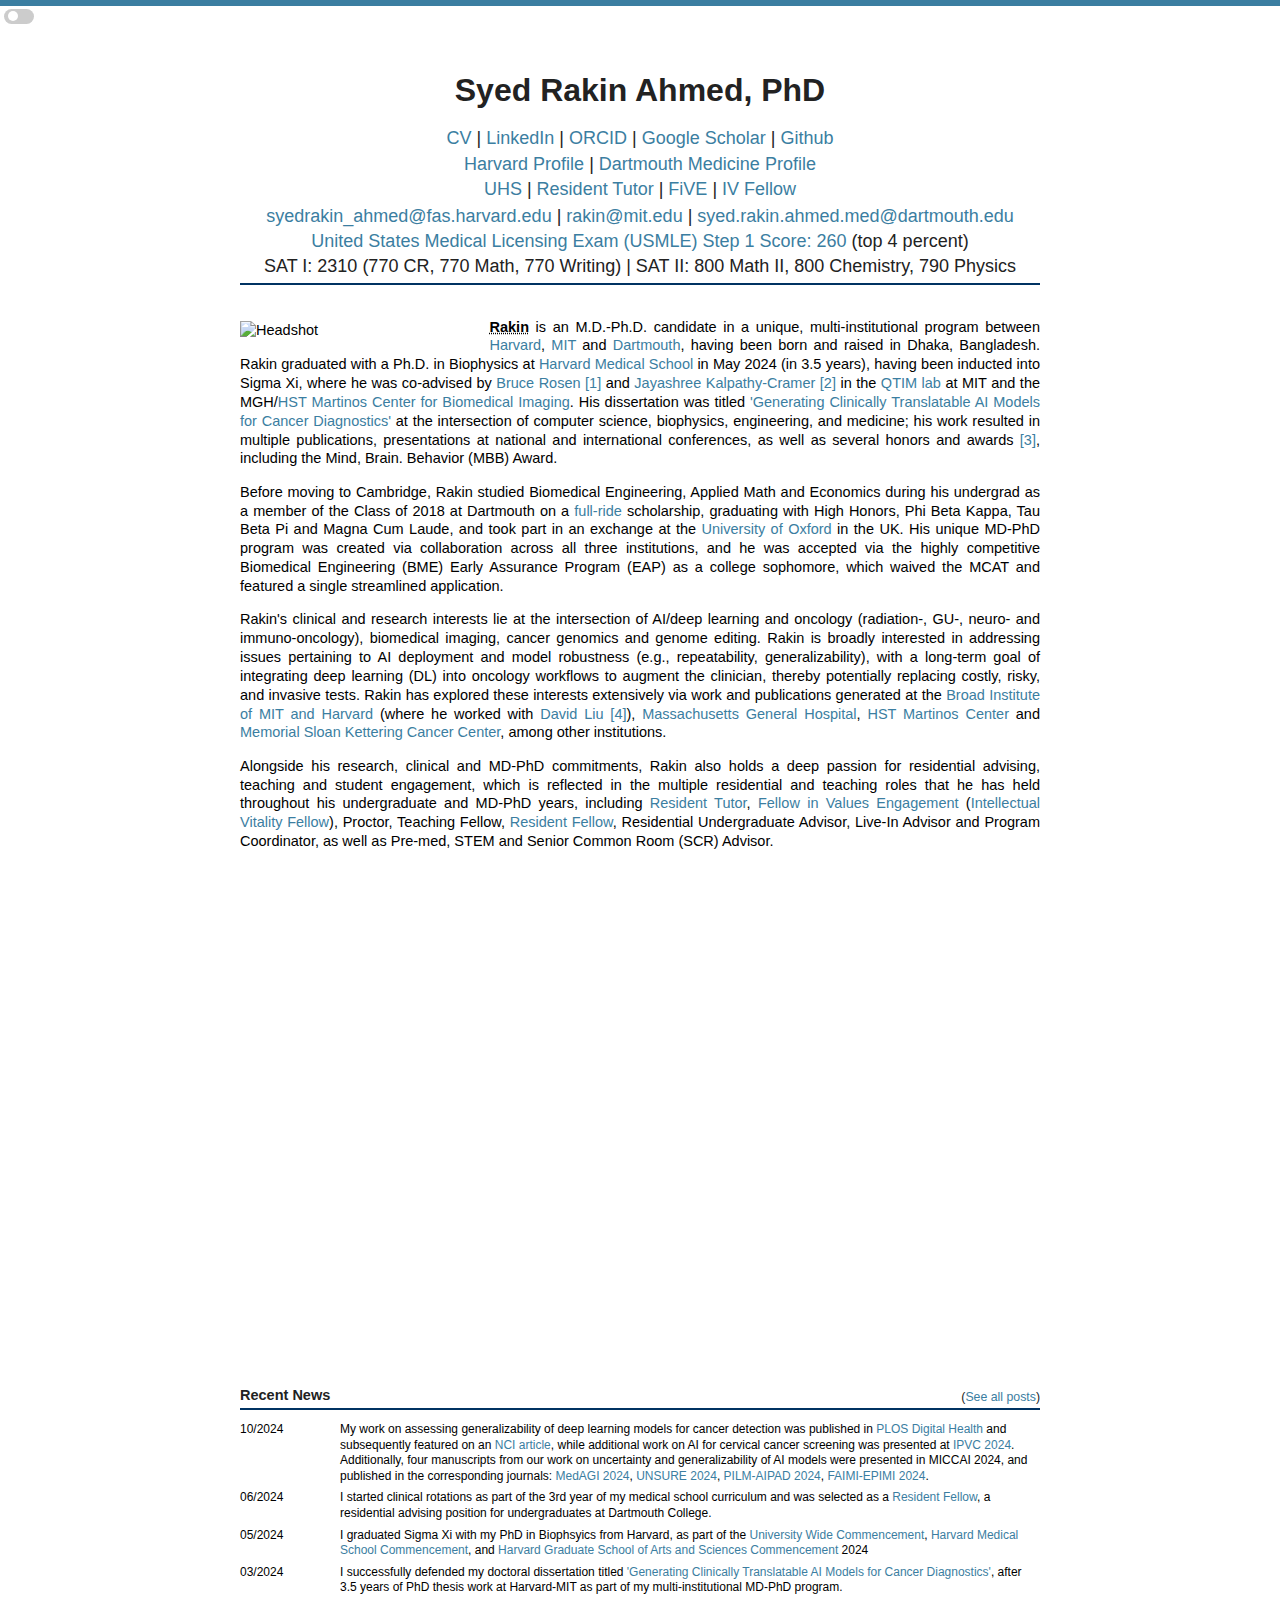
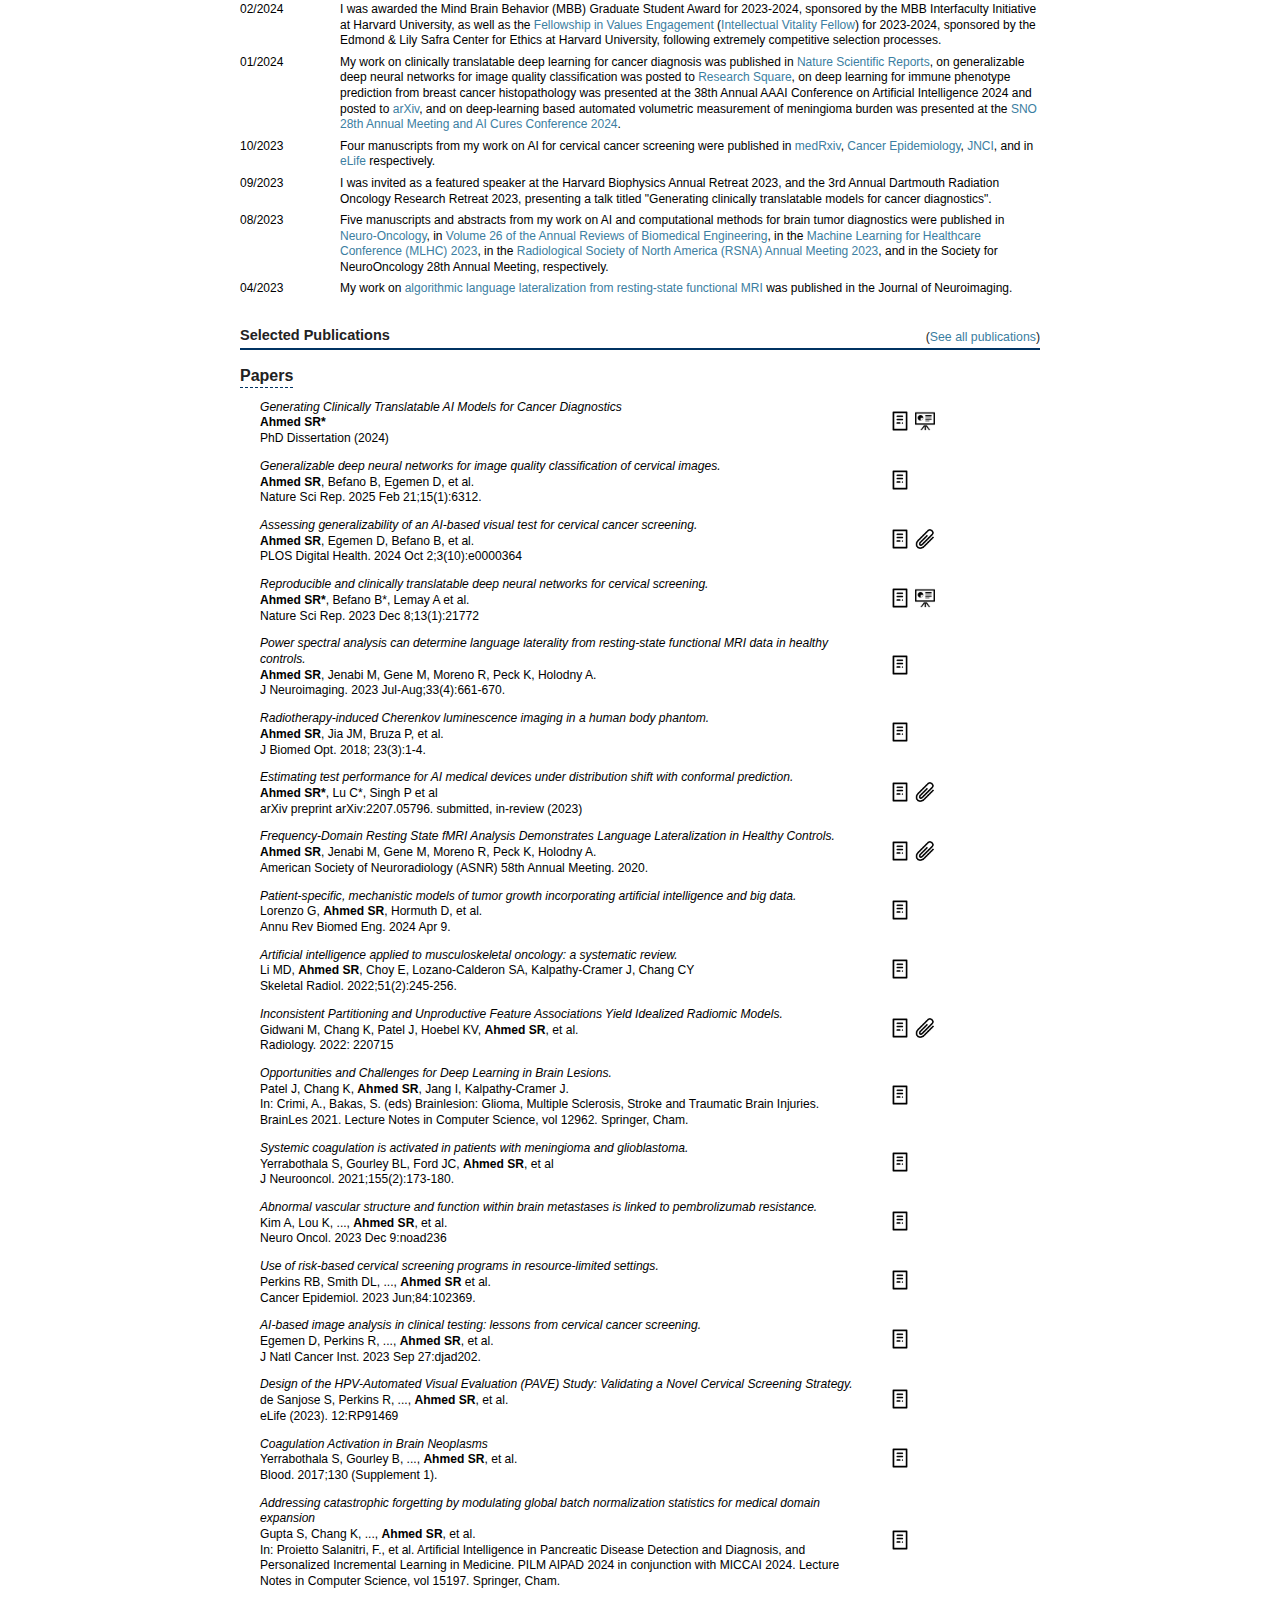
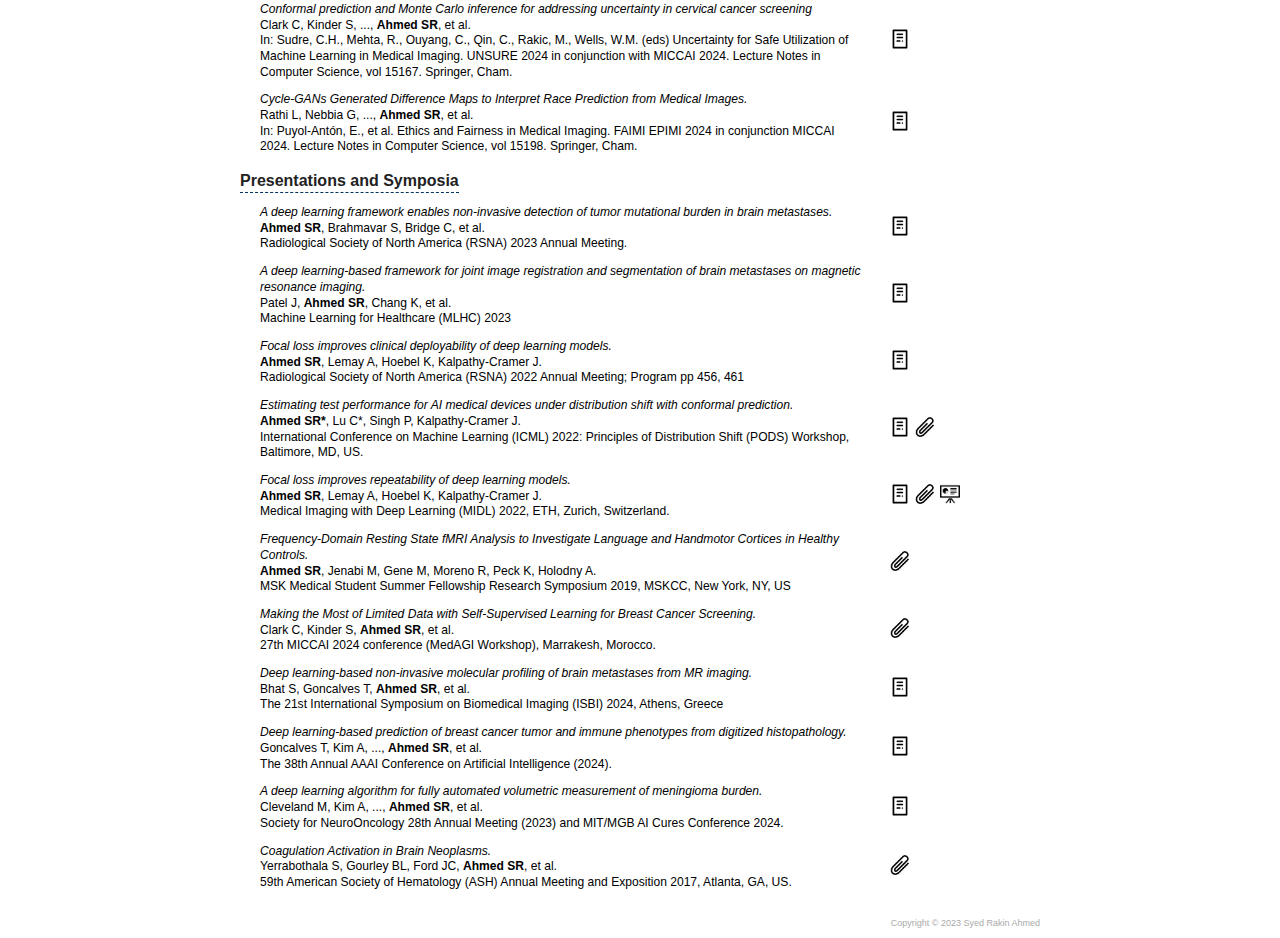
==== commit be7e458a: "04-04-2024 update" ====
--- a/docs/index.html
+++ b/docs/index.html
@@ -47,7 +47,7 @@
 </h2>
 </div>
 <img class="headshot" src="images/ahmed.jpg" alt="Headshot"/>
-<p><abbr title="preferred name"><b>Rakin</b></abbr> is an M.D.-Ph.D. candidate in a unique, multi-institutional program between <a href="https://biophysics.fas.harvard.edu/people/syed-rakin-ahmed">Harvard</a>, <a href="mailto:rakin@mit.edu">MIT</a> and <a href="https://dartmed.dartmouth.edu/spring20/html/profiles_student_spotlight_ahmed/">Dartmouth</a>, having been born and raised in Dhaka, Bangladesh. Rakin graduated with a Ph.D. in Biophysics at <a href="https://hms.harvard.edu/">Harvard Medical School</a> in May 2024 (in 3.5 years), having been inducted into Sigma Xi, where he was co-advised by <a href="https://www.nmr.mgh.harvard.edu/user/5052">Bruce Rosen</a> <a href="https://scholar.google.com/citations?user=Phzsc18AAAAJ&hl=en">[1]</a> and <a href="https://www.martinos.org/investigator/jayashree-kalpathy-cramer/">Jayashree Kalpathy-Cramer</a> <a href="https://scholar.google.com/citations?user=8JTcfFMAAAAJ">[2]</a> in the <a href="https://qtim-lab.github.io/">QTIM lab</a> at MIT and the MGH/<a href="https://www.martinos.org/">HST Martinos Center for Biomedical Imaging</a>. His dissertation was titled <a href="https://dash.harvard.edu/handle/1/37378697">'Generating Clinically Translatable AI Models for Cancer Diagnostics'</a> at the intersection of computer science, biophysics, engineering, and medicine; his work resulted in multiple publications, presentations at national and international conferences, as well as several honors and awards <a href="https://rknahmed0.github.io/news.html">[3]</a>, including the Mind, Brain. Behavior (MBB) Award.</p><p>Before moving to Cambridge, Rakin studied Biomedical Engineering, Applied Math and Economics during his undergrad as a member of the Class of 2018 at Dartmouth on a <a href="https://home.dartmouth.edu/news/2022/01/dartmouth-adopts-need-blind-international-admissions">full-ride</a> scholarship, graduating with High Honors, Phi Beta Kappa, Tau Beta Pi and Magna Cum Laude, and took part in an exchange at the <a href="https://www.ox.ac.uk/">University of Oxford</a> in the UK. His unique MD-PhD program was created via collaboration across all three institutions, and he was accepted via the highly competitive Biomedical Engineering (BME) Early Assurance Program (EAP) as a college sophomore, which waived the MCAT and featured a single streamlined application.</p><p>Rakin's clinical and research interests lie at the intersection of AI/deep learning and oncology (radiation-, GU-, neuro- and immuno-oncology), biomedical imaging, cancer genomics and genome editing. Rakin is broadly interested in addressing issues pertaining to AI deployment and model robustness (e.g., repeatability, generalizability), with a long-term goal of integrating deep learning (DL) into oncology workflows to augment the clinician, thereby potentially replacing costly, risky, and invasive tests. Rakin has explored these interests extensively via work and publications generated at the <a href="https://www.broadinstitute.org/">Broad Institute of MIT and Harvard</a> (where he worked with <a href="https://www.liugroup.us/">David Liu</a> <a href="https://scholar.google.com/citations?user=nxb5xhMAAAAJ">[4]</a>), <a href="mailto:srahmed@mgh.harvard.edu">Massachusetts General Hospital</a>, <a href="https://www.martinos.org/">HST Martinos Center</a> and <a href="https://www.mskcc.org/">Memorial Sloan Kettering Cancer Center</a>, among other institutions.</p><p>Alongside his research, clinical and MD-PhD commitments, Rakin also holds a deep passion for residential advising, teaching and student engagement, which is reflected in the multiple residential and teaching roles that he has held throughout his undergraduate and MD-PhD years, including <a href="https://web.archive.org/web/20230330213653/https:/cabot.harvard.edu/people/syed-rakin-ahmed">Resident Tutor</a>, <a href="https://web.archive.org/web/20240506132322/https:/ethics.harvard.edu/people/syed-rakin-ahmed">Fellow in Values Engagement</a> (<a href="https://web.archive.org/web/20240506134736/https:/intellectualvitality.college.harvard.edu/directory/syed-rakin-ahmed/">Intellectual Vitality Fellow</a>), Proctor, Teaching Fellow, <a href="https://schoolhouse.dartmouth.edu/about">Resident Fellow</a>, Residential Undergraduate Advisor, Live-In Advisor and Program Coordinator, as well as Pre-med, STEM, Senior Common Room (SCR), First-Gen/Low-Income (FGLI) and International Student Advisor.</p><p>
+<p><abbr title="preferred name"><b>Rakin</b></abbr> is an M.D.-Ph.D. candidate in a unique, multi-institutional program between <a href="https://biophysics.fas.harvard.edu/people/syed-rakin-ahmed">Harvard</a>, <a href="mailto:rakin@mit.edu">MIT</a> and <a href="https://dartmed.dartmouth.edu/spring20/html/profiles_student_spotlight_ahmed/">Dartmouth</a>, having been born and raised in Dhaka, Bangladesh. Rakin graduated with a Ph.D. in Biophysics at <a href="https://hms.harvard.edu/">Harvard Medical School</a> in May 2024 (in 3.5 years), having been inducted into Sigma Xi, where he was co-advised by <a href="https://www.nmr.mgh.harvard.edu/user/5052">Bruce Rosen</a> <a href="https://scholar.google.com/citations?user=Phzsc18AAAAJ&hl=en">[1]</a> and <a href="https://www.martinos.org/investigator/jayashree-kalpathy-cramer/">Jayashree Kalpathy-Cramer</a> <a href="https://scholar.google.com/citations?user=8JTcfFMAAAAJ">[2]</a> in the <a href="https://qtim-lab.github.io/">QTIM lab</a> at MIT and the MGH/<a href="https://www.martinos.org/">HST Martinos Center for Biomedical Imaging</a>. His dissertation was titled <a href="https://dash.harvard.edu/handle/1/37378697">'Generating Clinically Translatable AI Models for Cancer Diagnostics'</a> at the intersection of computer science, biophysics, engineering, and medicine; his work resulted in multiple publications, presentations at national and international conferences, as well as several honors and awards <a href="https://rknahmed0.github.io/news.html">[3]</a>, including the Mind, Brain. Behavior (MBB) Award.</p><p>Before moving to Cambridge, Rakin studied Biomedical Engineering, Applied Math and Economics during his undergrad as a member of the Class of 2018 at Dartmouth on a <a href="https://home.dartmouth.edu/news/2022/01/dartmouth-adopts-need-blind-international-admissions">full-ride</a> scholarship, graduating with High Honors, Phi Beta Kappa, Tau Beta Pi and Magna Cum Laude, and took part in an exchange at the <a href="https://www.ox.ac.uk/">University of Oxford</a> in the UK. His unique MD-PhD program was created via collaboration across all three institutions, and he was accepted via the highly competitive Biomedical Engineering (BME) Early Assurance Program (EAP) as a college sophomore, which waived the MCAT and featured a single streamlined application.</p><p>Rakin's clinical and research interests lie at the intersection of AI/deep learning and oncology (radiation-, GU-, neuro- and immuno-oncology), biomedical imaging, cancer genomics and genome editing. Rakin is broadly interested in addressing issues pertaining to AI deployment and model robustness (e.g., repeatability, generalizability), with a long-term goal of integrating deep learning (DL) into oncology workflows to augment the clinician, thereby potentially replacing costly, risky, and invasive tests. Rakin has explored these interests extensively via work and publications generated at the <a href="https://www.broadinstitute.org/">Broad Institute of MIT and Harvard</a> (where he worked with <a href="https://www.liugroup.us/">David Liu</a> <a href="https://scholar.google.com/citations?user=nxb5xhMAAAAJ">[4]</a>), <a href="mailto:srahmed@mgh.harvard.edu">Massachusetts General Hospital</a>, <a href="https://www.martinos.org/">HST Martinos Center</a> and <a href="https://www.mskcc.org/">Memorial Sloan Kettering Cancer Center</a>, among other institutions.</p><p>Alongside his research, clinical and MD-PhD commitments, Rakin also holds a deep passion for residential advising, teaching and student engagement, which is reflected in the multiple residential and teaching roles that he has held throughout his undergraduate and MD-PhD years, including <a href="https://web.archive.org/web/20230330213653/https:/cabot.harvard.edu/people/syed-rakin-ahmed">Resident Tutor</a>, <a href="https://web.archive.org/web/20240506132322/https:/ethics.harvard.edu/people/syed-rakin-ahmed">Fellow in Values Engagement</a> (<a href="https://web.archive.org/web/20240506134736/https:/intellectualvitality.college.harvard.edu/directory/syed-rakin-ahmed/">Intellectual Vitality Fellow</a>), Proctor, Teaching Fellow, <a href="https://schoolhouse.dartmouth.edu/about">Resident Fellow</a>, Residential Undergraduate Advisor, Live-In Advisor and Program Coordinator, as well as Pre-med, STEM and Senior Common Room (SCR) Advisor.</p><p>
 <div class="videos">
 <div class="video"><iframe src="https://drive.google.com/file/d/10HesprAQXGE-RgoiKGv3XppBXMJvxxn-/preview" frameborder="0" allow="accelerometer; autoplay; encrypted-media; gyroscope; picture-in-picture" allowfullscreen></iframe></div>
 <div class="video"><iframe src="https://drive.google.com/file/d/1qTySGLPS4J4h2cvjOJy-jbPa8D6xB6_Y/preview" frameborder="0" allow="accelerometer; autoplay; encrypted-media; gyroscope; picture-in-picture" allowfullscreen></iframe></div>
